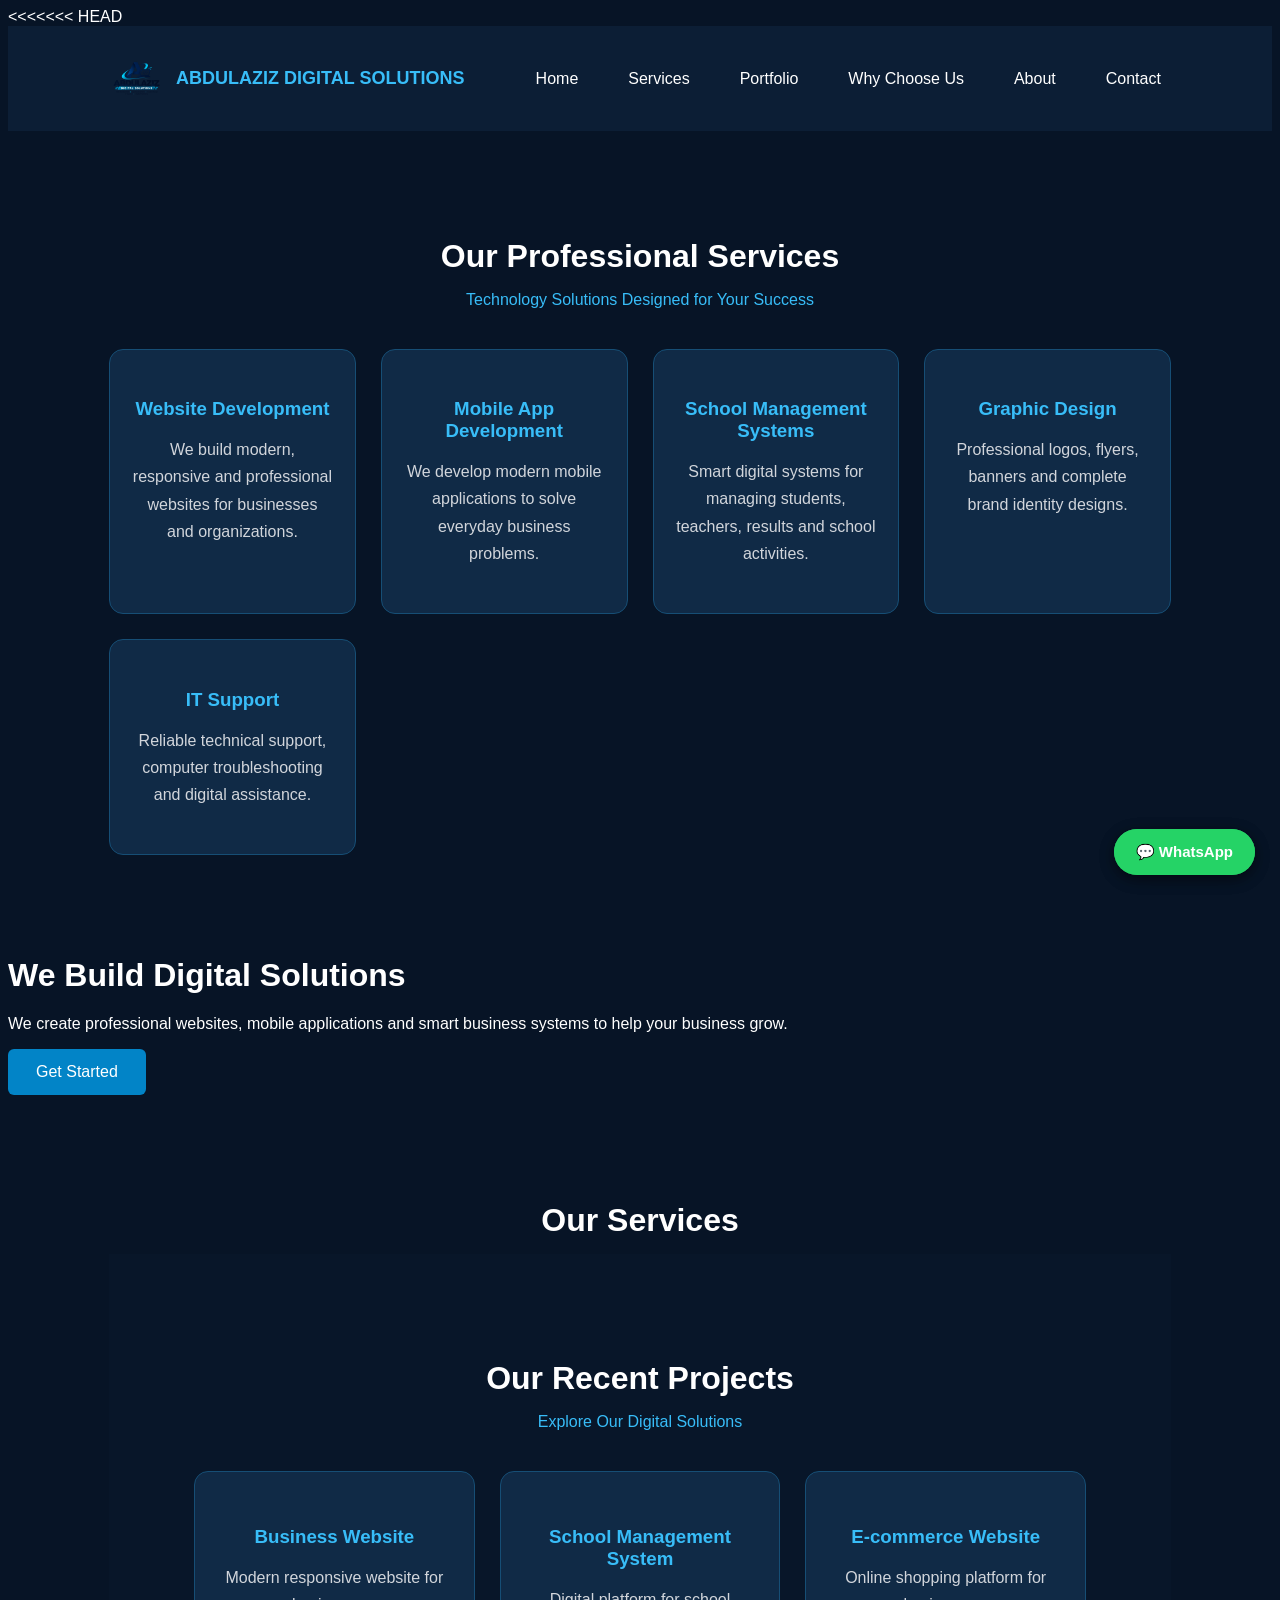
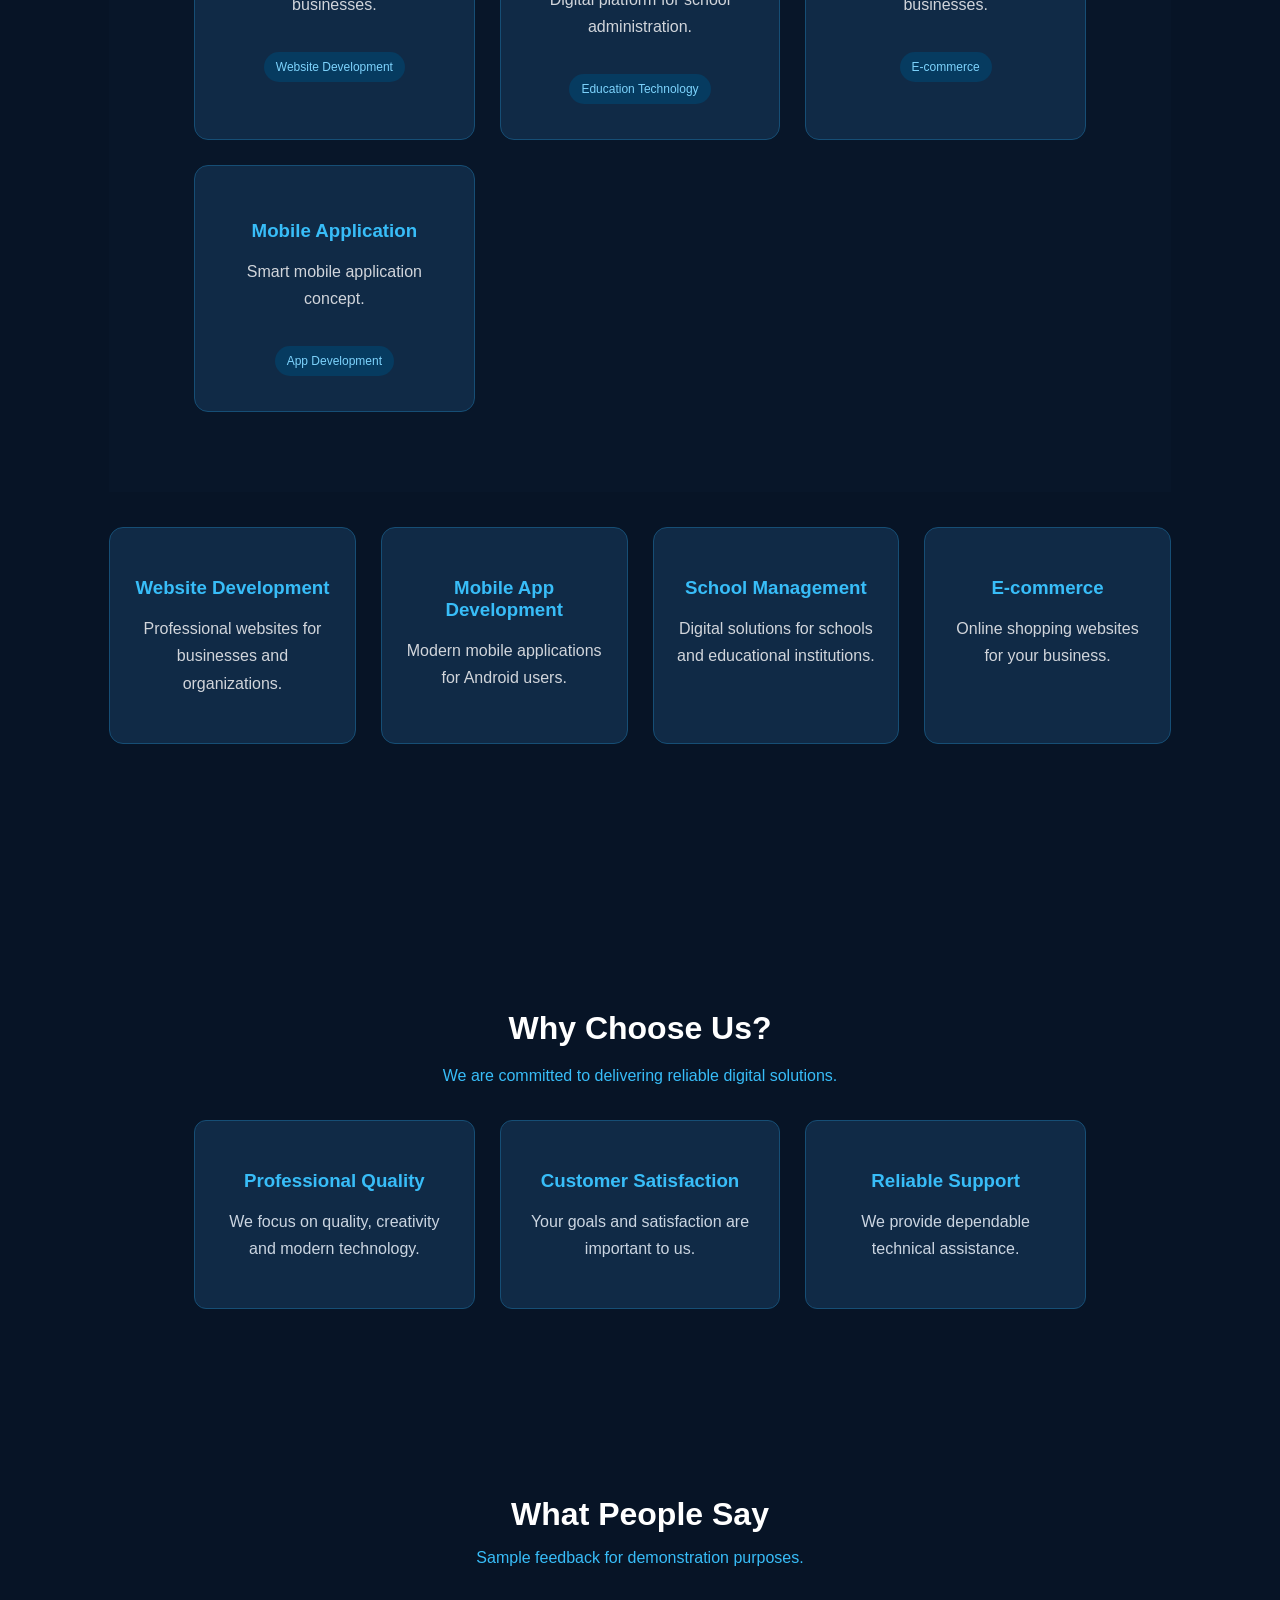
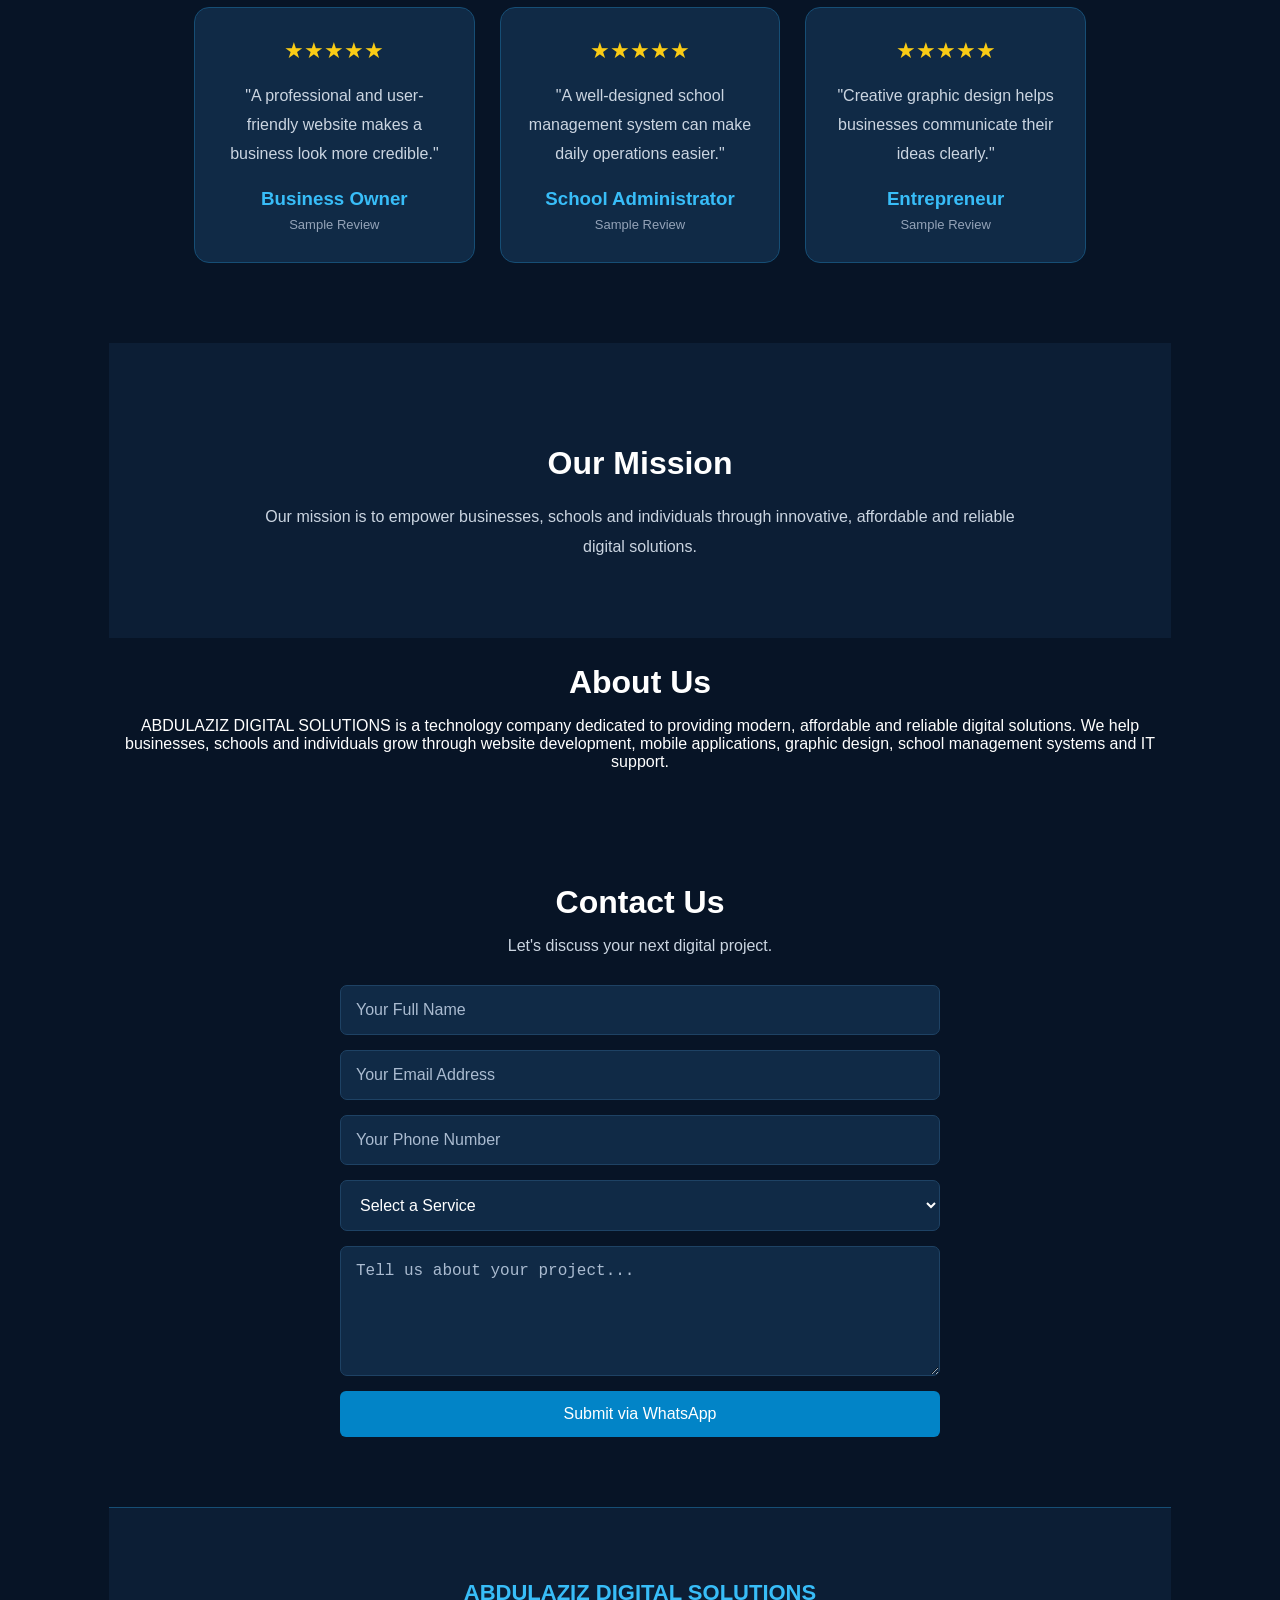
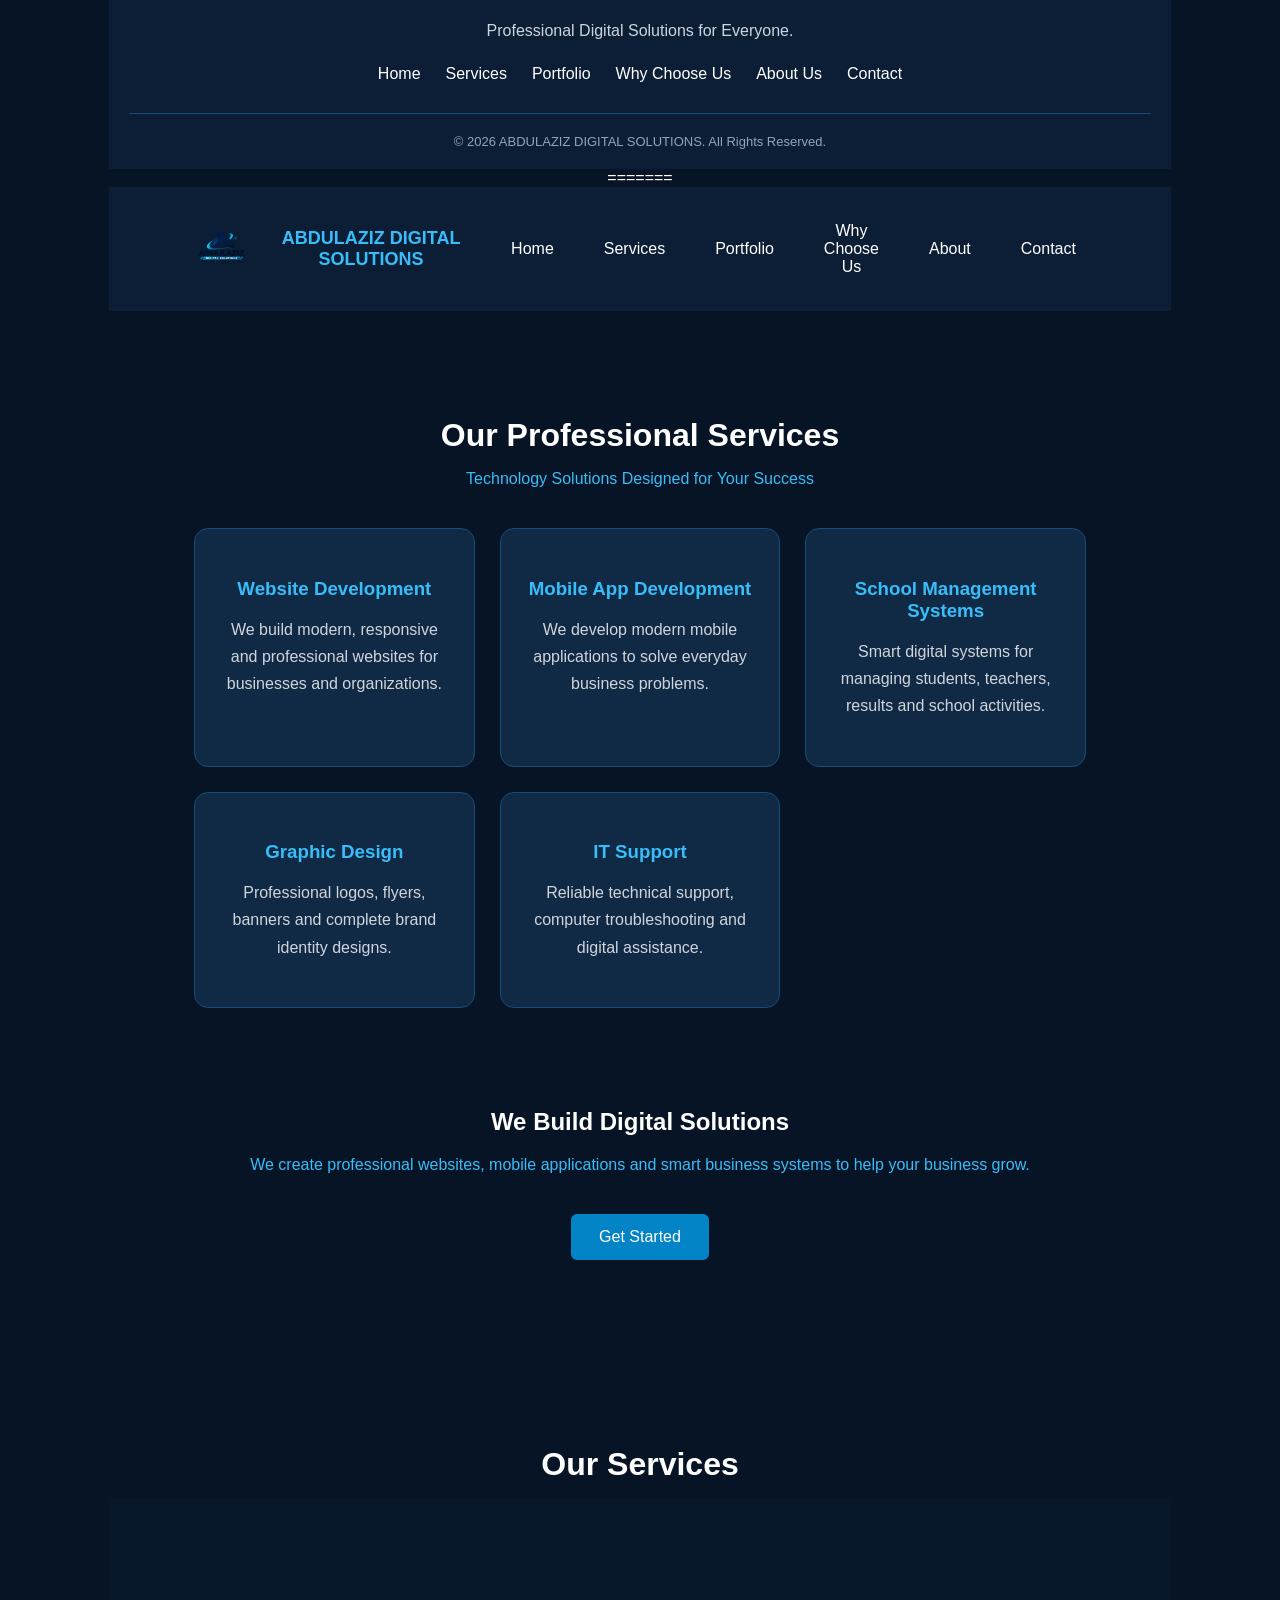
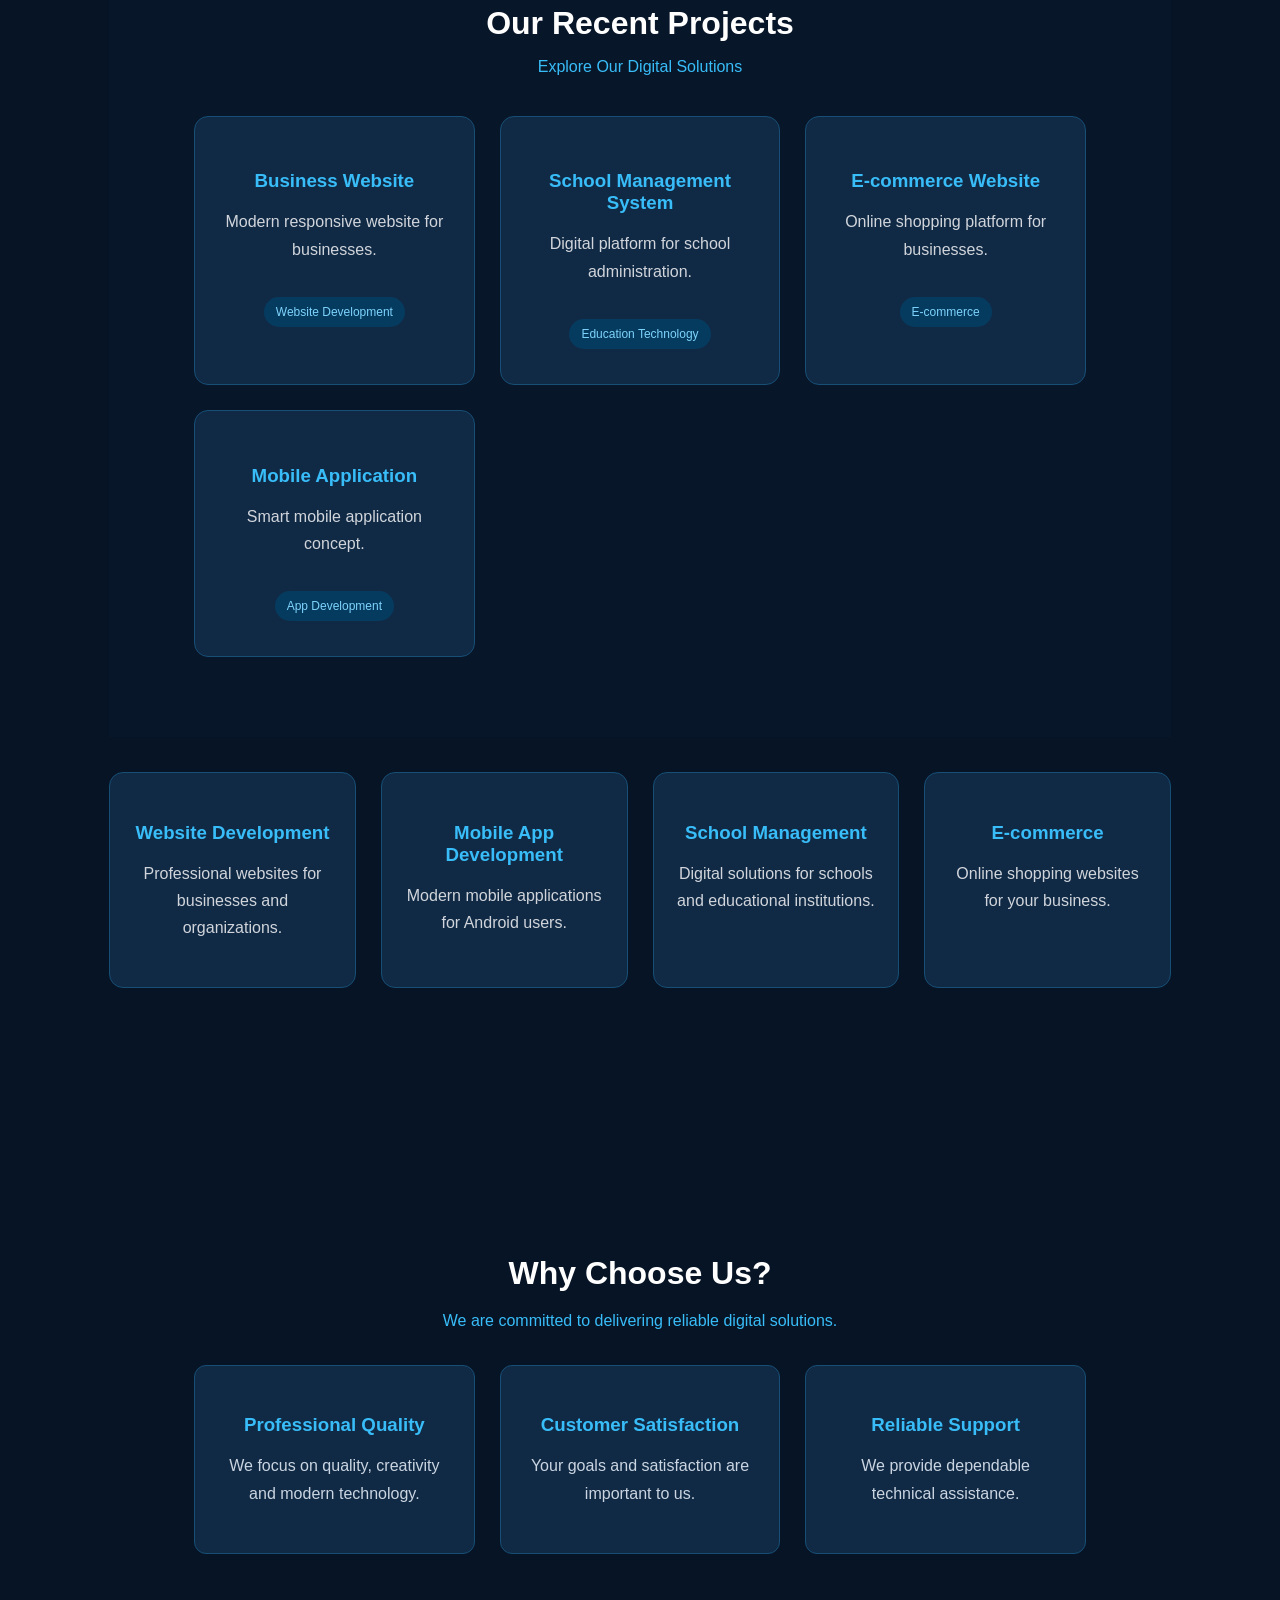
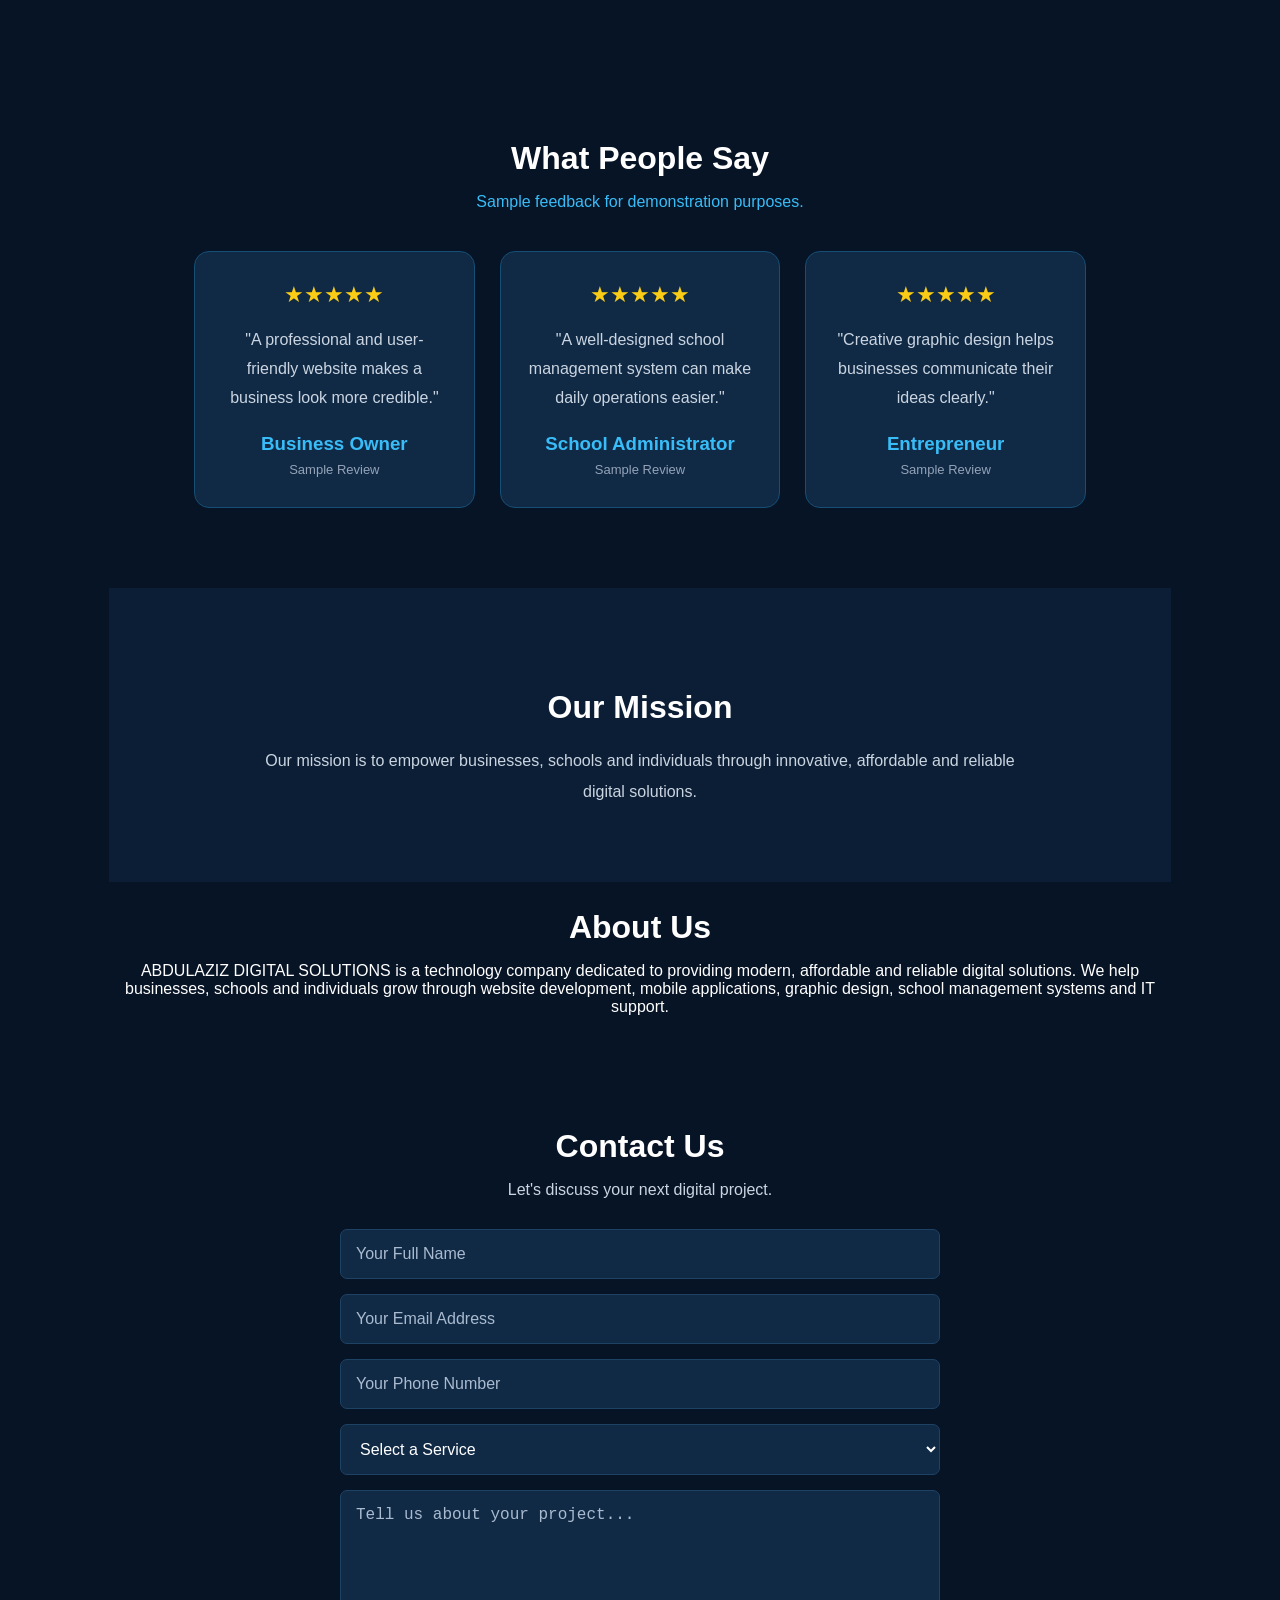
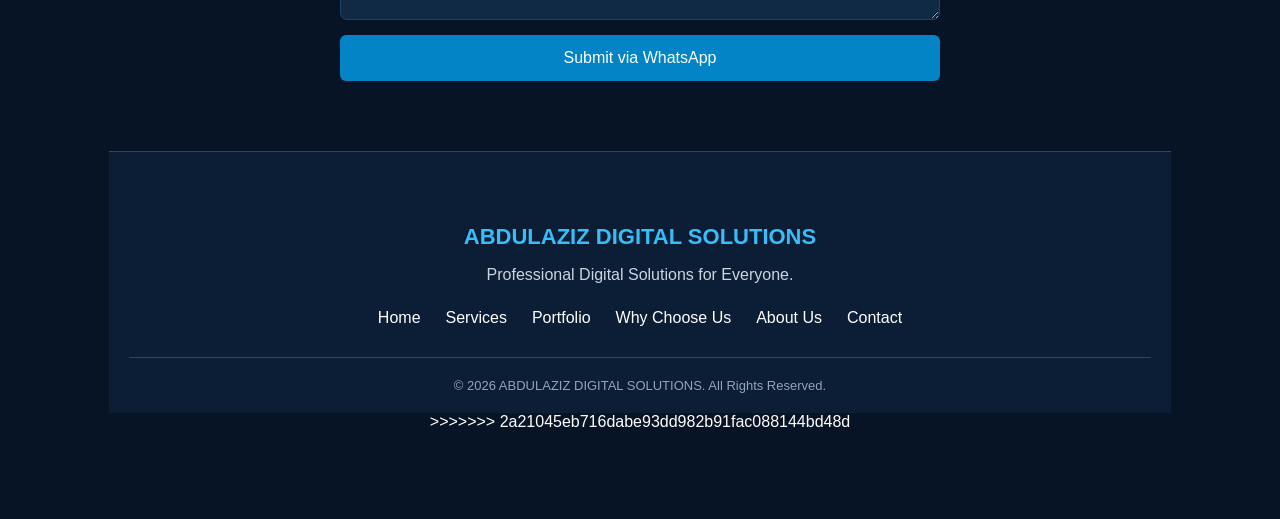
==== index.html @ 9c6b6c9c "Merge laptop website with GitHub" ====
<<<<<<< HEAD

<!DOCTYPE html>
<html lang="en">
<head>
    <meta charset="UTF-8">
    <meta name="viewport" content="width=device-width, initial-scale=1.0">

    <meta name="description" content="Abdulaziz Digital Solutions provides professional website development, mobile applications and digital business solutions.">

    <title>ABDULAZIZ DIGITAL SOLUTIONS</title>

    <link rel="stylesheet" href="style.css">
</head>

<body>

<header>
    <a href="#home" class="brand">
    <img src="logo.png" alt="Abdulaziz Digital Solutions Logo">
    <span>ABDULAZIZ DIGITAL SOLUTIONS</span>
</a>

    <button class="menu-toggle" id="menuToggle"
        aria-label="Open navigation menu"
        aria-expanded="false">
        ☰
    </button>

    <nav id="mainNav">
        <a href="#home">Home</a>
<a href="#services">Services</a>
<a href="#portfolio">Portfolio</a>
<a href="#why-us">Why Choose Us</a>
<a href="#about">About</a>
<a href="#contact">Contact</a>
    </nav>
</header>


<section class="services" id="services">

    <h2>Our Professional Services</h2>

    <p>Technology Solutions Designed for Your Success</p>

    <div class="cards">

        <div class="card">
            <h3>Website Development</h3>
            <p>We build modern, responsive and professional websites for businesses and organizations.</p>
        </div>

        <div class="card">
            <h3>Mobile App Development</h3>
            <p>We develop modern mobile applications to solve everyday business problems.</p>
        </div>

        <div class="card">
            <h3>School Management Systems</h3>
            <p>Smart digital systems for managing students, teachers, results and school activities.</p>
        </div>

        <div class="card">
            <h3>Graphic Design</h3>
            <p>Professional logos, flyers, banners and complete brand identity designs.</p>
        </div>

        <div class="card">
            <h3>IT Support</h3>
            <p>Reliable technical support, computer troubleshooting and digital assistance.</p>
        </div>

    </div>

</section>

    <h1>We Build <span>Digital Solutions</span></h1>

    <p>
        We create professional websites,
        mobile applications and smart business systems
        to help your business grow.
    </p>

    <a href="#contact" class="btn">Get Started</a>

</section>

<section class="services" id="services">

    <h2>Our Services</h2>

<!-- PORTFOLIO SECTION -->

<section class="portfolio" id="portfolio">

    <h2>Our Recent Projects</h2>

    <p>Explore Our Digital Solutions</p>

    <div class="portfolio-grid">

        <div class="project-card">
            <h3>Business Website</h3>
            <p>Modern responsive website for businesses.</p>
            <span>Website Development</span>
        </div>

        <div class="project-card">
            <h3>School Management System</h3>
            <p>Digital platform for school administration.</p>
            <span>Education Technology</span>
        </div>

        <div class="project-card">
            <h3>E-commerce Website</h3>
            <p>Online shopping platform for businesses.</p>
            <span>E-commerce</span>
        </div>

        <div class="project-card">
            <h3>Mobile Application</h3>
            <p>Smart mobile application concept.</p>
            <span>App Development</span>
        </div>

    </div>

</section>

    <div class="cards">

        <div class="card">
            <h3>Website Development</h3>
            <p>Professional websites for businesses and organizations.</p>
        </div>

        <div class="card">
            <h3>Mobile App Development</h3>
            <p>Modern mobile applications for Android users.</p>
        </div>

        <div class="card">
            <h3>School Management</h3>
            <p>Digital solutions for schools and educational institutions.</p>
        </div>

        <div class="card">
            <h3>E-commerce</h3>
            <p>Online shopping websites for your business.</p>
        </div>

    </div>

</section>

<section class="services" id="about">

<!-- WHY CHOOSE US -->

<section class="why-us" id="why-us">

    <h2>Why Choose Us?</h2>

    <p>We are committed to delivering reliable digital solutions.</p>

    <div class="why-grid">

        <div class="why-card">
            <h3>Professional Quality</h3>
            <p>We focus on quality, creativity and modern technology.</p>
        </div>

        <div class="why-card">
            <h3>Customer Satisfaction</h3>
            <p>Your goals and satisfaction are important to us.</p>
        </div>

        <div class="why-card">
            <h3>Reliable Support</h3>
            <p>We provide dependable technical assistance.</p>
        </div>

    </div>

</section>
<!-- CUSTOMER TESTIMONIALS -->
<section class="testimonials" id="testimonials">
    <h2>What People Say</h2>
    <p class="testimonial-intro">
        Sample feedback for demonstration purposes.
    </p>

    <div class="testimonial-grid">

        <div class="testimonial-card">
            <div class="stars">★★★★★</div>
            <p>
                "A professional and user-friendly website
                makes a business look more credible."
            </p>
            <h3>Business Owner</h3>
            <span>Sample Review</span>
        </div>

        <div class="testimonial-card">
            <div class="stars">★★★★★</div>
            <p>
                "A well-designed school management system
                can make daily operations easier."
            </p>
            <h3>School Administrator</h3>
            <span>Sample Review</span>
        </div>

        <div class="testimonial-card">
            <div class="stars">★★★★★</div>
            <p>
                "Creative graphic design helps businesses
                communicate their ideas clearly."
            </p>
            <h3>Entrepreneur</h3>
            <span>Sample Review</span>
        </div>

    </div>
</section>
<!-- OUR MISSION -->

<section class="mission">

    <h2>Our Mission</h2>

    <p>
        Our mission is to empower businesses,
        schools and individuals through innovative,
        affordable and reliable digital solutions.
    </p>

</section>

    <!-- ABOUT US -->
<section class="about" id="about">
    <h2>About Us</h2>

    <p>
        ABDULAZIZ DIGITAL SOLUTIONS is a technology
        company dedicated to providing modern,
        affordable and reliable digital solutions.
        We help businesses, schools and individuals
        grow through website development, mobile
        applications, graphic design, school
        management systems and IT support.
    </p>
</section>

<section class="contact" id="contact">

    <h2>Contact Us</h2>

    <p>Let's discuss your next digital project.</p>

    <form id="contactForm">

        <input type="text" id="name"
            placeholder="Your Full Name" required>

        <input type="email" id="email"
            placeholder="Your Email Address" required>

        <input type="tel" id="phone"
            placeholder="Your Phone Number" required>

        <select id="service" required>
            <option value="">Select a Service</option>
            <option>Website Development</option>
            <option>Mobile App Development</option>
            <option>School Management System</option>
            <option>E-commerce Website</option>
            <option>Other Services</option>
        </select>

        <textarea id="message"
            placeholder="Tell us about your project..."
            required></textarea>

        <button type="submit" class="btn">
            Submit via WhatsApp
        </button>

    </form>

</section>

<footer class="main-footer">
    <h3>ABDULAZIZ DIGITAL SOLUTIONS</h3>

    <p>Professional Digital Solutions for Everyone.</p>

    <div class="footer-links">
        <a href="#home">Home</a>
<a href="#services">Services</a>
<a href="#portfolio">Portfolio</a>
<a href="#why-us">Why Choose Us</a>
<a href="#about">About Us</a>
<a href="#contact">Contact</a>
    </div>

    <p class="copyright">
        © 2026 ABDULAZIZ DIGITAL SOLUTIONS. All Rights Reserved.
    </p>
</footer>
<!-- FLOATING WHATSAPP BUTTON -->
<a href="https://wa.me/2348162766467"
   class="whatsapp-float"
   target="_blank"
   rel="noopener"
   aria-label="Chat with us on WhatsApp">
    💬 WhatsApp
</a>
<script src="script.js"></script>

</body>
</html>
=======

<!DOCTYPE html>
<html lang="en">
<head>
    <meta charset="UTF-8">
    <meta name="viewport" content="width=device-width, initial-scale=1.0">

    <meta name="description" content="Abdulaziz Digital Solutions provides professional website development, mobile applications and digital business solutions.">

    <title>ABDULAZIZ DIGITAL SOLUTIONS</title>

    <link rel="stylesheet" href="style.css">
</head>

<body>

<header>
    <a href="#home" class="brand">
    <img src="logo.png" alt="Abdulaziz Digital Solutions Logo">
    <span>ABDULAZIZ DIGITAL SOLUTIONS</span>
</a>

    <button class="menu-toggle" id="menuToggle"
        aria-label="Open navigation menu"
        aria-expanded="false">
        ☰
    </button>

    <nav id="mainNav">
        <a href="#home">Home</a>
<a href="#services">Services</a>
<a href="#portfolio">Portfolio</a>
<a href="#why-us">Why Choose Us</a>
<a href="#about">About</a>
<a href="#contact">Contact</a>
    </nav>
</header>


<section class="services" id="services">

    <h2>Our Professional Services</h2>

    <p>Technology Solutions Designed for Your Success</p>

    <div class="cards">

        <div class="card">
            <h3>Website Development</h3>
            <p>We build modern, responsive and professional websites for businesses and organizations.</p>
        </div>

        <div class="card">
            <h3>Mobile App Development</h3>
            <p>We develop modern mobile applications to solve everyday business problems.</p>
        </div>

        <div class="card">
            <h3>School Management Systems</h3>
            <p>Smart digital systems for managing students, teachers, results and school activities.</p>
        </div>

        <div class="card">
            <h3>Graphic Design</h3>
            <p>Professional logos, flyers, banners and complete brand identity designs.</p>
        </div>

        <div class="card">
            <h3>IT Support</h3>
            <p>Reliable technical support, computer troubleshooting and digital assistance.</p>
        </div>

    </div>

</section>

    <h1>We Build <span>Digital Solutions</span></h1>

    <p>
        We create professional websites,
        mobile applications and smart business systems
        to help your business grow.
    </p>

    <a href="#contact" class="btn">Get Started</a>

</section>

<section class="services" id="services">

    <h2>Our Services</h2>

<!-- PORTFOLIO SECTION -->

<section class="portfolio" id="portfolio">

    <h2>Our Recent Projects</h2>

    <p>Explore Our Digital Solutions</p>

    <div class="portfolio-grid">

        <div class="project-card">
            <h3>Business Website</h3>
            <p>Modern responsive website for businesses.</p>
            <span>Website Development</span>
        </div>

        <div class="project-card">
            <h3>School Management System</h3>
            <p>Digital platform for school administration.</p>
            <span>Education Technology</span>
        </div>

        <div class="project-card">
            <h3>E-commerce Website</h3>
            <p>Online shopping platform for businesses.</p>
            <span>E-commerce</span>
        </div>

        <div class="project-card">
            <h3>Mobile Application</h3>
            <p>Smart mobile application concept.</p>
            <span>App Development</span>
        </div>

    </div>

</section>

    <div class="cards">

        <div class="card">
            <h3>Website Development</h3>
            <p>Professional websites for businesses and organizations.</p>
        </div>

        <div class="card">
            <h3>Mobile App Development</h3>
            <p>Modern mobile applications for Android users.</p>
        </div>

        <div class="card">
            <h3>School Management</h3>
            <p>Digital solutions for schools and educational institutions.</p>
        </div>

        <div class="card">
            <h3>E-commerce</h3>
            <p>Online shopping websites for your business.</p>
        </div>

    </div>

</section>

<section class="services" id="about">

<!-- WHY CHOOSE US -->

<section class="why-us" id="why-us">

    <h2>Why Choose Us?</h2>

    <p>We are committed to delivering reliable digital solutions.</p>

    <div class="why-grid">

        <div class="why-card">
            <h3>Professional Quality</h3>
            <p>We focus on quality, creativity and modern technology.</p>
        </div>

        <div class="why-card">
            <h3>Customer Satisfaction</h3>
            <p>Your goals and satisfaction are important to us.</p>
        </div>

        <div class="why-card">
            <h3>Reliable Support</h3>
            <p>We provide dependable technical assistance.</p>
        </div>

    </div>

</section>
<!-- CUSTOMER TESTIMONIALS -->
<section class="testimonials" id="testimonials">
    <h2>What People Say</h2>
    <p class="testimonial-intro">
        Sample feedback for demonstration purposes.
    </p>

    <div class="testimonial-grid">

        <div class="testimonial-card">
            <div class="stars">★★★★★</div>
            <p>
                "A professional and user-friendly website
                makes a business look more credible."
            </p>
            <h3>Business Owner</h3>
            <span>Sample Review</span>
        </div>

        <div class="testimonial-card">
            <div class="stars">★★★★★</div>
            <p>
                "A well-designed school management system
                can make daily operations easier."
            </p>
            <h3>School Administrator</h3>
            <span>Sample Review</span>
        </div>

        <div class="testimonial-card">
            <div class="stars">★★★★★</div>
            <p>
                "Creative graphic design helps businesses
                communicate their ideas clearly."
            </p>
            <h3>Entrepreneur</h3>
            <span>Sample Review</span>
        </div>

    </div>
</section>
<!-- OUR MISSION -->

<section class="mission">

    <h2>Our Mission</h2>

    <p>
        Our mission is to empower businesses,
        schools and individuals through innovative,
        affordable and reliable digital solutions.
    </p>

</section>

    <!-- ABOUT US -->
<section class="about" id="about">
    <h2>About Us</h2>

    <p>
        ABDULAZIZ DIGITAL SOLUTIONS is a technology
        company dedicated to providing modern,
        affordable and reliable digital solutions.
        We help businesses, schools and individuals
        grow through website development, mobile
        applications, graphic design, school
        management systems and IT support.
    </p>
</section>

<section class="contact" id="contact">

    <h2>Contact Us</h2>

    <p>Let's discuss your next digital project.</p>

    <form id="contactForm">

        <input type="text" id="name"
            placeholder="Your Full Name" required>

        <input type="email" id="email"
            placeholder="Your Email Address" required>

        <input type="tel" id="phone"
            placeholder="Your Phone Number" required>

        <select id="service" required>
            <option value="">Select a Service</option>
            <option>Website Development</option>
            <option>Mobile App Development</option>
            <option>School Management System</option>
            <option>E-commerce Website</option>
            <option>Other Services</option>
        </select>

        <textarea id="message"
            placeholder="Tell us about your project..."
            required></textarea>

        <button type="submit" class="btn">
            Submit via WhatsApp
        </button>

    </form>

</section>

<footer class="main-footer">
    <h3>ABDULAZIZ DIGITAL SOLUTIONS</h3>

    <p>Professional Digital Solutions for Everyone.</p>

    <div class="footer-links">
        <a href="#home">Home</a>
<a href="#services">Services</a>
<a href="#portfolio">Portfolio</a>
<a href="#why-us">Why Choose Us</a>
<a href="#about">About Us</a>
<a href="#contact">Contact</a>
    </div>

    <p class="copyright">
        © 2026 ABDULAZIZ DIGITAL SOLUTIONS. All Rights Reserved.
    </p>
</footer>
<!-- FLOATING WHATSAPP BUTTON -->
<a href="https://wa.me/2348162766467"
   class="whatsapp-float"
   target="_blank"
   rel="noopener"
   aria-label="Chat with us on WhatsApp">
    💬 WhatsApp
</a>
<script src="script.js"></script>

</body>
</html>
>>>>>>> 2a21045eb716dabe93dd982b91fac088144bd48d
---- style.css ----
<<<<<<< HEAD

* {
    margin: 0;
    padding: 0;
    box-sizing: border-box;
}

body {
    font-family: Arial, sans-serif;
    background: #071426;
    color: white;
}

header {
    background: #0c1e35;
    padding: 25px 8%;
    display: flex;
    justify-content: space-between;
    align-items: center;
}

header h2 {
    color: #38bdf8;
}

nav a {
    color: white;
    text-decoration: none;
    margin-left: 20px;
}

.hero {
    min-height: 450px;
    padding: 100px 8%;
    text-align: center;
}

.hero h1 {
    font-size: 42px;
    margin-bottom: 20px;
}

.hero span {
    color: #38bdf8;
}

.hero p {
    color: #cbd5e1;
    font-size: 18px;
    margin-bottom: 30px;
}

.btn {
    background: #0284c7;
    color: white;
    padding: 14px 28px;
    text-decoration: none;
    border-radius: 6px;
}

.services {
    padding: 60px 8%;
    text-align: center;
}

.services h2 {
    margin-bottom: 30px;
}

.cards {
    display: grid;
    grid-template-columns: repeat(2, 1fr);
    gap: 20px;
}

.card {
    background: #102a46;
    padding: 30px;
    border-radius: 10px;
}

.card h3 {
    color: #38bdf8;
    margin-bottom: 15px;
}

.card p {
    color: #cbd5e1;
}

@media (max-width: 600px) {
    .cards {
        grid-template-columns: 1fr;
    }

    header {
        flex-direction: column;
        gap: 15px;
    }

    .hero h1 {
        font-size: 30px;
    }
}

header span {
    color: white;
}

nav a:hover {
    color: #38bdf8;
}

.hero {
    display: flex;
    flex-direction: column;
    justify-content: center;
    align-items: center;
}

.hero p {
    max-width: 650px;
    line-height: 1.7;
}

.card {
    transition: 0.3s;
    border: 1px solid #1e4264;
}

.card:hover {
    transform: translateY(-8px);
    border-color: #38bdf8;
}

.btn {
    display: inline-block;
    transition: 0.3s;
}

.btn:hover {
    background: #38bdf8;
    color: #071426;
}

footer {
    background: #0c1e35;
    padding: 25px;
    text-align: center;
    color: #cbd5e1;
}

.contact {
    padding: 70px 8%;
    text-align: center;
}

.contact h2 {
    font-size: 32px;
    margin-bottom: 15px;
}

.contact p {
    color: #cbd5e1;
    margin-bottom: 30px;
}

#contactForm {
    max-width: 600px;
    margin: auto;
    display: flex;
    flex-direction: column;
    gap: 15px;
}

#contactForm input,
#contactForm select,
#contactForm textarea {
    width: 100%;
    padding: 15px;
    border: 1px solid #1e4264;
    border-radius: 7px;
    background: #102a46;
    color: white;
    font-size: 16px;
}

#contactForm textarea {
    min-height: 130px;
    resize: vertical;
}

#contactForm input:focus,
#contactForm textarea:focus,
#contactForm select:focus {
    outline: 2px solid #38bdf8;
}

#contactForm .btn {
    border: none;
    cursor: pointer;
    font-size: 16px;
}

#contactForm input::placeholder,
#contactForm textarea::placeholder {
    color: #aabbd0;
}

/* PROFESSIONAL NAVIGATION */

header {
    position: relative;
}

.menu-toggle {
    display: none;
    background: #0284c7;
    color: white;
    border: none;
    padding: 10px 15px;
    border-radius: 5px;
    font-size: 22px;
    cursor: pointer;
}

#mainNav {
    display: flex;
    align-items: center;
    gap: 10px;
}

#mainNav a {
    padding: 10px;
    transition: 0.3s;
}

#mainNav a:hover {
    color: #38bdf8;
}

/* MOBILE NAVIGATION */

@media (max-width: 600px) {

    header {
        flex-direction: row;
        justify-content: space-between;
        align-items: center;
    }

    .menu-toggle {
        display: block;
    }

    #mainNav {
        display: none;
        position: absolute;
        top: 100%;
        left: 0;
        width: 100%;
        background: #0c1e35;
        padding: 20px;
        flex-direction: column;
        align-items: stretch;
        z-index: 100;
    }

    #mainNav.open {
        display: flex;
    }

    #mainNav a {
        padding: 12px;
        text-align: center;
    }
}

.brand {
    display: flex;
    align-items: center;
    gap: 12px;
    text-decoration: none;
    color: white;
    font-size: 18px;
    font-weight: bold;
}

.brand img {
    width: 55px;
    height: 55px;
    object-fit: contain;
}

.brand span {
    color: #38bdf8;
}

@media (max-width: 600px) {
    .brand {
        font-size: 13px;
    }

    .brand img {
        width: 42px;
        height: 42px;
    }
}

/* PROFESSIONAL SERVICES DESIGN */

.services {
    padding: 80px 8%;
    text-align: center;
}

.services h2 {
    font-size: 32px;
    color: #ffffff;
    margin-bottom: 15px;
}

.services > p {
    color: #38bdf8;
    margin-bottom: 40px;
}

.cards {
    display: grid;
    grid-template-columns: repeat(auto-fit, minmax(230px, 1fr));
    gap: 25px;
    margin-top: 35px;
}

.card {
    background: #102a46;
    border: 1px solid #164e75;
    padding: 30px 22px;
    border-radius: 14px;
    transition: 0.3s ease;
}

.card:hover {
    transform: translateY(-8px);
    border-color: #38bdf8;
    box-shadow: 0 10px 30px rgba(0, 180, 255, 0.15);
}

.card h3 {
    color: #38bdf8;
    margin-bottom: 15px;
}

.card p {
    color: #d1d5db;
    line-height: 1.7;
}

/* PORTFOLIO SECTION */

.portfolio {
    padding: 80px 8%;
    text-align: center;
    background: #081629;
}

.portfolio h2 {
    font-size: 32px;
    color: #ffffff;
    margin-bottom: 15px;
}

.portfolio > p {
    color: #38bdf8;
    margin-bottom: 40px;
}

.portfolio-grid {
    display: grid;
    grid-template-columns: repeat(auto-fit, minmax(230px, 1fr));
    gap: 25px;
}

.project-card {
    background: #102a46;
    border: 1px solid #164e75;
    border-radius: 14px;
    padding: 35px 22px;
    transition: 0.3s ease;
}

.project-card:hover {
    transform: translateY(-8px);
    border-color: #38bdf8;
    box-shadow: 0 10px 30px rgba(0, 180, 255, 0.15);
}

.project-card h3 {
    color: #38bdf8;
    margin-bottom: 15px;
}

.project-card p {
    color: #d1d5db;
    line-height: 1.7;
}

.project-card span {
    display: inline-block;
    margin-top: 18px;
    padding: 8px 12px;
    background: #063b60;
    color: #7dd3fc;
    border-radius: 20px;
    font-size: 12px;
}

/* WHY CHOOSE US */

.why-us {
    padding: 80px 8%;
    text-align: center;
}

.why-us h2,
.mission h2 {
    font-size: 32px;
    margin-bottom: 20px;
}

.why-us > p {
    color: #38bdf8;
    margin-bottom: 35px;
}

.why-grid {
    display: grid;
    grid-template-columns: repeat(auto-fit, minmax(220px, 1fr));
    gap: 25px;
}

.why-card {
    background: #102a46;
    padding: 30px;
    border-radius: 12px;
    border: 1px solid #164e75;
}

.why-card h3 {
    color: #38bdf8;
    margin-bottom: 15px;
}

.why-card p {
    color: #cbd5e1;
    line-height: 1.7;
}

/* OUR MISSION */

.mission {
    padding: 75px 10%;
    text-align: center;
    background: #0c1e35;
}

.mission p {
    color: #cbd5e1;
    line-height: 1.9;
    max-width: 750px;
    margin: auto;
}
/* MAIN FOOTER */
.main-footer {
    background: #0c1e35;
    padding: 50px 20px 20px;
    text-align: center;
    border-top: 1px solid #164e75;
}

.main-footer h3 {
    color: #38bdf8;
    margin-bottom: 12px;
    font-size: 22px;
}

.main-footer > p {
    color: #cbd5e1;
    margin-bottom: 25px;
}

.footer-links {
    display: flex;
    justify-content: center;
    flex-wrap: wrap;
    gap: 25px;
    margin-bottom: 30px;
}

.footer-links a {
    color: #ffffff;
    text-decoration: none;
    transition: 0.3s;
}

.footer-links a:hover {
    color: #38bdf8;
}

.main-footer .copyright {
    border-top: 1px solid #164e75;
    padding-top: 20px;
    margin-bottom: 0;
    font-size: 13px;
    color: #94a3b8;
}/* FLOATING WHATSAPP BUTTON */
.whatsapp-float {
    position: fixed;
    bottom: 25px;
    right: 25px;
    background: #25D366;
    color: #ffffff;
    padding: 14px 22px;
    border-radius: 50px;
    text-decoration: none;
    font-size: 15px;
    font-weight: bold;
    box-shadow: 0 4px 15px rgba(0, 0, 0, 0.3);
    z-index: 9999;
    transition: 0.3s ease;
}

.whatsapp-float:hover {
    background: #128C7E;
    transform: translateY(-4px);
}

@media (max-width: 600px) {
    .whatsapp-float {
        bottom: 18px;
        right: 15px;
        padding: 12px 17px;
        font-size: 14px;
    }
}/* CUSTOMER TESTIMONIALS */
.testimonials {
    padding: 80px 8%;
    text-align: center;
    background: #071426;
}

.testimonials h2 {
    font-size: 32px;
    margin-bottom: 15px;
    color: #ffffff;
}

.testimonial-intro {
    color: #38bdf8;
    margin-bottom: 40px;
}

.testimonial-grid {
    display: grid;
    grid-template-columns: repeat(auto-fit, minmax(230px, 1fr));
    gap: 25px;
}

.testimonial-card {
    background: #102a46;
    padding: 30px 25px;
    border: 1px solid #164e75;
    border-radius: 15px;
    transition: 0.3s ease;
}

.testimonial-card:hover {
    transform: translateY(-6px);
    border-color: #38bdf8;
}

.testimonial-card .stars {
    color: #facc15;
    font-size: 22px;
    margin-bottom: 18px;
}

.testimonial-card p {
    color: #cbd5e1;
    line-height: 1.8;
    margin-bottom: 20px;
}

.testimonial-card h3 {
    color: #38bdf8;
    margin-bottom: 7px;
}

.testimonial-card span {
    color: #94a3b8;
    font-size: 13px;
=======

* {
    margin: 0;
    padding: 0;
    box-sizing: border-box;
}

body {
    font-family: Arial, sans-serif;
    background: #071426;
    color: white;
}

header {
    background: #0c1e35;
    padding: 25px 8%;
    display: flex;
    justify-content: space-between;
    align-items: center;
}

header h2 {
    color: #38bdf8;
}

nav a {
    color: white;
    text-decoration: none;
    margin-left: 20px;
}

.hero {
    min-height: 450px;
    padding: 100px 8%;
    text-align: center;
}

.hero h1 {
    font-size: 42px;
    margin-bottom: 20px;
}

.hero span {
    color: #38bdf8;
}

.hero p {
    color: #cbd5e1;
    font-size: 18px;
    margin-bottom: 30px;
}

.btn {
    background: #0284c7;
    color: white;
    padding: 14px 28px;
    text-decoration: none;
    border-radius: 6px;
}

.services {
    padding: 60px 8%;
    text-align: center;
}

.services h2 {
    margin-bottom: 30px;
}

.cards {
    display: grid;
    grid-template-columns: repeat(2, 1fr);
    gap: 20px;
}

.card {
    background: #102a46;
    padding: 30px;
    border-radius: 10px;
}

.card h3 {
    color: #38bdf8;
    margin-bottom: 15px;
}

.card p {
    color: #cbd5e1;
}

@media (max-width: 600px) {
    .cards {
        grid-template-columns: 1fr;
    }

    header {
        flex-direction: column;
        gap: 15px;
    }

    .hero h1 {
        font-size: 30px;
    }
}

header span {
    color: white;
}

nav a:hover {
    color: #38bdf8;
}

.hero {
    display: flex;
    flex-direction: column;
    justify-content: center;
    align-items: center;
}

.hero p {
    max-width: 650px;
    line-height: 1.7;
}

.card {
    transition: 0.3s;
    border: 1px solid #1e4264;
}

.card:hover {
    transform: translateY(-8px);
    border-color: #38bdf8;
}

.btn {
    display: inline-block;
    transition: 0.3s;
}

.btn:hover {
    background: #38bdf8;
    color: #071426;
}

footer {
    background: #0c1e35;
    padding: 25px;
    text-align: center;
    color: #cbd5e1;
}

.contact {
    padding: 70px 8%;
    text-align: center;
}

.contact h2 {
    font-size: 32px;
    margin-bottom: 15px;
}

.contact p {
    color: #cbd5e1;
    margin-bottom: 30px;
}

#contactForm {
    max-width: 600px;
    margin: auto;
    display: flex;
    flex-direction: column;
    gap: 15px;
}

#contactForm input,
#contactForm select,
#contactForm textarea {
    width: 100%;
    padding: 15px;
    border: 1px solid #1e4264;
    border-radius: 7px;
    background: #102a46;
    color: white;
    font-size: 16px;
}

#contactForm textarea {
    min-height: 130px;
    resize: vertical;
}

#contactForm input:focus,
#contactForm textarea:focus,
#contactForm select:focus {
    outline: 2px solid #38bdf8;
}

#contactForm .btn {
    border: none;
    cursor: pointer;
    font-size: 16px;
}

#contactForm input::placeholder,
#contactForm textarea::placeholder {
    color: #aabbd0;
}

/* PROFESSIONAL NAVIGATION */

header {
    position: relative;
}

.menu-toggle {
    display: none;
    background: #0284c7;
    color: white;
    border: none;
    padding: 10px 15px;
    border-radius: 5px;
    font-size: 22px;
    cursor: pointer;
}

#mainNav {
    display: flex;
    align-items: center;
    gap: 10px;
}

#mainNav a {
    padding: 10px;
    transition: 0.3s;
}

#mainNav a:hover {
    color: #38bdf8;
}

/* MOBILE NAVIGATION */

@media (max-width: 600px) {

    header {
        flex-direction: row;
        justify-content: space-between;
        align-items: center;
    }

    .menu-toggle {
        display: block;
    }

    #mainNav {
        display: none;
        position: absolute;
        top: 100%;
        left: 0;
        width: 100%;
        background: #0c1e35;
        padding: 20px;
        flex-direction: column;
        align-items: stretch;
        z-index: 100;
    }

    #mainNav.open {
        display: flex;
    }

    #mainNav a {
        padding: 12px;
        text-align: center;
    }
}

.brand {
    display: flex;
    align-items: center;
    gap: 12px;
    text-decoration: none;
    color: white;
    font-size: 18px;
    font-weight: bold;
}

.brand img {
    width: 55px;
    height: 55px;
    object-fit: contain;
}

.brand span {
    color: #38bdf8;
}

@media (max-width: 600px) {
    .brand {
        font-size: 13px;
    }

    .brand img {
        width: 42px;
        height: 42px;
    }
}

/* PROFESSIONAL SERVICES DESIGN */

.services {
    padding: 80px 8%;
    text-align: center;
}

.services h2 {
    font-size: 32px;
    color: #ffffff;
    margin-bottom: 15px;
}

.services > p {
    color: #38bdf8;
    margin-bottom: 40px;
}

.cards {
    display: grid;
    grid-template-columns: repeat(auto-fit, minmax(230px, 1fr));
    gap: 25px;
    margin-top: 35px;
}

.card {
    background: #102a46;
    border: 1px solid #164e75;
    padding: 30px 22px;
    border-radius: 14px;
    transition: 0.3s ease;
}

.card:hover {
    transform: translateY(-8px);
    border-color: #38bdf8;
    box-shadow: 0 10px 30px rgba(0, 180, 255, 0.15);
}

.card h3 {
    color: #38bdf8;
    margin-bottom: 15px;
}

.card p {
    color: #d1d5db;
    line-height: 1.7;
}

/* PORTFOLIO SECTION */

.portfolio {
    padding: 80px 8%;
    text-align: center;
    background: #081629;
}

.portfolio h2 {
    font-size: 32px;
    color: #ffffff;
    margin-bottom: 15px;
}

.portfolio > p {
    color: #38bdf8;
    margin-bottom: 40px;
}

.portfolio-grid {
    display: grid;
    grid-template-columns: repeat(auto-fit, minmax(230px, 1fr));
    gap: 25px;
}

.project-card {
    background: #102a46;
    border: 1px solid #164e75;
    border-radius: 14px;
    padding: 35px 22px;
    transition: 0.3s ease;
}

.project-card:hover {
    transform: translateY(-8px);
    border-color: #38bdf8;
    box-shadow: 0 10px 30px rgba(0, 180, 255, 0.15);
}

.project-card h3 {
    color: #38bdf8;
    margin-bottom: 15px;
}

.project-card p {
    color: #d1d5db;
    line-height: 1.7;
}

.project-card span {
    display: inline-block;
    margin-top: 18px;
    padding: 8px 12px;
    background: #063b60;
    color: #7dd3fc;
    border-radius: 20px;
    font-size: 12px;
}

/* WHY CHOOSE US */

.why-us {
    padding: 80px 8%;
    text-align: center;
}

.why-us h2,
.mission h2 {
    font-size: 32px;
    margin-bottom: 20px;
}

.why-us > p {
    color: #38bdf8;
    margin-bottom: 35px;
}

.why-grid {
    display: grid;
    grid-template-columns: repeat(auto-fit, minmax(220px, 1fr));
    gap: 25px;
}

.why-card {
    background: #102a46;
    padding: 30px;
    border-radius: 12px;
    border: 1px solid #164e75;
}

.why-card h3 {
    color: #38bdf8;
    margin-bottom: 15px;
}

.why-card p {
    color: #cbd5e1;
    line-height: 1.7;
}

/* OUR MISSION */

.mission {
    padding: 75px 10%;
    text-align: center;
    background: #0c1e35;
}

.mission p {
    color: #cbd5e1;
    line-height: 1.9;
    max-width: 750px;
    margin: auto;
}
/* MAIN FOOTER */
.main-footer {
    background: #0c1e35;
    padding: 50px 20px 20px;
    text-align: center;
    border-top: 1px solid #164e75;
}

.main-footer h3 {
    color: #38bdf8;
    margin-bottom: 12px;
    font-size: 22px;
}

.main-footer > p {
    color: #cbd5e1;
    margin-bottom: 25px;
}

.footer-links {
    display: flex;
    justify-content: center;
    flex-wrap: wrap;
    gap: 25px;
    margin-bottom: 30px;
}

.footer-links a {
    color: #ffffff;
    text-decoration: none;
    transition: 0.3s;
}

.footer-links a:hover {
    color: #38bdf8;
}

.main-footer .copyright {
    border-top: 1px solid #164e75;
    padding-top: 20px;
    margin-bottom: 0;
    font-size: 13px;
    color: #94a3b8;
}/* FLOATING WHATSAPP BUTTON */
.whatsapp-float {
    position: fixed;
    bottom: 25px;
    right: 25px;
    background: #25D366;
    color: #ffffff;
    padding: 14px 22px;
    border-radius: 50px;
    text-decoration: none;
    font-size: 15px;
    font-weight: bold;
    box-shadow: 0 4px 15px rgba(0, 0, 0, 0.3);
    z-index: 9999;
    transition: 0.3s ease;
}

.whatsapp-float:hover {
    background: #128C7E;
    transform: translateY(-4px);
}

@media (max-width: 600px) {
    .whatsapp-float {
        bottom: 18px;
        right: 15px;
        padding: 12px 17px;
        font-size: 14px;
    }
}/* CUSTOMER TESTIMONIALS */
.testimonials {
    padding: 80px 8%;
    text-align: center;
    background: #071426;
}

.testimonials h2 {
    font-size: 32px;
    margin-bottom: 15px;
    color: #ffffff;
}

.testimonial-intro {
    color: #38bdf8;
    margin-bottom: 40px;
}

.testimonial-grid {
    display: grid;
    grid-template-columns: repeat(auto-fit, minmax(230px, 1fr));
    gap: 25px;
}

.testimonial-card {
    background: #102a46;
    padding: 30px 25px;
    border: 1px solid #164e75;
    border-radius: 15px;
    transition: 0.3s ease;
}

.testimonial-card:hover {
    transform: translateY(-6px);
    border-color: #38bdf8;
}

.testimonial-card .stars {
    color: #facc15;
    font-size: 22px;
    margin-bottom: 18px;
}

.testimonial-card p {
    color: #cbd5e1;
    line-height: 1.8;
    margin-bottom: 20px;
}

.testimonial-card h3 {
    color: #38bdf8;
    margin-bottom: 7px;
}

.testimonial-card span {
    color: #94a3b8;
    font-size: 13px;
>>>>>>> 2a21045eb716dabe93dd982b91fac088144bd48d
}
---- style.css ----
<<<<<<< HEAD

* {
    margin: 0;
    padding: 0;
    box-sizing: border-box;
}

body {
    font-family: Arial, sans-serif;
    background: #071426;
    color: white;
}

header {
    background: #0c1e35;
    padding: 25px 8%;
    display: flex;
    justify-content: space-between;
    align-items: center;
}

header h2 {
    color: #38bdf8;
}

nav a {
    color: white;
    text-decoration: none;
    margin-left: 20px;
}

.hero {
    min-height: 450px;
    padding: 100px 8%;
    text-align: center;
}

.hero h1 {
    font-size: 42px;
    margin-bottom: 20px;
}

.hero span {
    color: #38bdf8;
}

.hero p {
    color: #cbd5e1;
    font-size: 18px;
    margin-bottom: 30px;
}

.btn {
    background: #0284c7;
    color: white;
    padding: 14px 28px;
    text-decoration: none;
    border-radius: 6px;
}

.services {
    padding: 60px 8%;
    text-align: center;
}

.services h2 {
    margin-bottom: 30px;
}

.cards {
    display: grid;
    grid-template-columns: repeat(2, 1fr);
    gap: 20px;
}

.card {
    background: #102a46;
    padding: 30px;
    border-radius: 10px;
}

.card h3 {
    color: #38bdf8;
    margin-bottom: 15px;
}

.card p {
    color: #cbd5e1;
}

@media (max-width: 600px) {
    .cards {
        grid-template-columns: 1fr;
    }

    header {
        flex-direction: column;
        gap: 15px;
    }

    .hero h1 {
        font-size: 30px;
    }
}

header span {
    color: white;
}

nav a:hover {
    color: #38bdf8;
}

.hero {
    display: flex;
    flex-direction: column;
    justify-content: center;
    align-items: center;
}

.hero p {
    max-width: 650px;
    line-height: 1.7;
}

.card {
    transition: 0.3s;
    border: 1px solid #1e4264;
}

.card:hover {
    transform: translateY(-8px);
    border-color: #38bdf8;
}

.btn {
    display: inline-block;
    transition: 0.3s;
}

.btn:hover {
    background: #38bdf8;
    color: #071426;
}

footer {
    background: #0c1e35;
    padding: 25px;
    text-align: center;
    color: #cbd5e1;
}

.contact {
    padding: 70px 8%;
    text-align: center;
}

.contact h2 {
    font-size: 32px;
    margin-bottom: 15px;
}

.contact p {
    color: #cbd5e1;
    margin-bottom: 30px;
}

#contactForm {
    max-width: 600px;
    margin: auto;
    display: flex;
    flex-direction: column;
    gap: 15px;
}

#contactForm input,
#contactForm select,
#contactForm textarea {
    width: 100%;
    padding: 15px;
    border: 1px solid #1e4264;
    border-radius: 7px;
    background: #102a46;
    color: white;
    font-size: 16px;
}

#contactForm textarea {
    min-height: 130px;
    resize: vertical;
}

#contactForm input:focus,
#contactForm textarea:focus,
#contactForm select:focus {
    outline: 2px solid #38bdf8;
}

#contactForm .btn {
    border: none;
    cursor: pointer;
    font-size: 16px;
}

#contactForm input::placeholder,
#contactForm textarea::placeholder {
    color: #aabbd0;
}

/* PROFESSIONAL NAVIGATION */

header {
    position: relative;
}

.menu-toggle {
    display: none;
    background: #0284c7;
    color: white;
    border: none;
    padding: 10px 15px;
    border-radius: 5px;
    font-size: 22px;
    cursor: pointer;
}

#mainNav {
    display: flex;
    align-items: center;
    gap: 10px;
}

#mainNav a {
    padding: 10px;
    transition: 0.3s;
}

#mainNav a:hover {
    color: #38bdf8;
}

/* MOBILE NAVIGATION */

@media (max-width: 600px) {

    header {
        flex-direction: row;
        justify-content: space-between;
        align-items: center;
    }

    .menu-toggle {
        display: block;
    }

    #mainNav {
        display: none;
        position: absolute;
        top: 100%;
        left: 0;
        width: 100%;
        background: #0c1e35;
        padding: 20px;
        flex-direction: column;
        align-items: stretch;
        z-index: 100;
    }

    #mainNav.open {
        display: flex;
    }

    #mainNav a {
        padding: 12px;
        text-align: center;
    }
}

.brand {
    display: flex;
    align-items: center;
    gap: 12px;
    text-decoration: none;
    color: white;
    font-size: 18px;
    font-weight: bold;
}

.brand img {
    width: 55px;
    height: 55px;
    object-fit: contain;
}

.brand span {
    color: #38bdf8;
}

@media (max-width: 600px) {
    .brand {
        font-size: 13px;
    }

    .brand img {
        width: 42px;
        height: 42px;
    }
}

/* PROFESSIONAL SERVICES DESIGN */

.services {
    padding: 80px 8%;
    text-align: center;
}

.services h2 {
    font-size: 32px;
    color: #ffffff;
    margin-bottom: 15px;
}

.services > p {
    color: #38bdf8;
    margin-bottom: 40px;
}

.cards {
    display: grid;
    grid-template-columns: repeat(auto-fit, minmax(230px, 1fr));
    gap: 25px;
    margin-top: 35px;
}

.card {
    background: #102a46;
    border: 1px solid #164e75;
    padding: 30px 22px;
    border-radius: 14px;
    transition: 0.3s ease;
}

.card:hover {
    transform: translateY(-8px);
    border-color: #38bdf8;
    box-shadow: 0 10px 30px rgba(0, 180, 255, 0.15);
}

.card h3 {
    color: #38bdf8;
    margin-bottom: 15px;
}

.card p {
    color: #d1d5db;
    line-height: 1.7;
}

/* PORTFOLIO SECTION */

.portfolio {
    padding: 80px 8%;
    text-align: center;
    background: #081629;
}

.portfolio h2 {
    font-size: 32px;
    color: #ffffff;
    margin-bottom: 15px;
}

.portfolio > p {
    color: #38bdf8;
    margin-bottom: 40px;
}

.portfolio-grid {
    display: grid;
    grid-template-columns: repeat(auto-fit, minmax(230px, 1fr));
    gap: 25px;
}

.project-card {
    background: #102a46;
    border: 1px solid #164e75;
    border-radius: 14px;
    padding: 35px 22px;
    transition: 0.3s ease;
}

.project-card:hover {
    transform: translateY(-8px);
    border-color: #38bdf8;
    box-shadow: 0 10px 30px rgba(0, 180, 255, 0.15);
}

.project-card h3 {
    color: #38bdf8;
    margin-bottom: 15px;
}

.project-card p {
    color: #d1d5db;
    line-height: 1.7;
}

.project-card span {
    display: inline-block;
    margin-top: 18px;
    padding: 8px 12px;
    background: #063b60;
    color: #7dd3fc;
    border-radius: 20px;
    font-size: 12px;
}

/* WHY CHOOSE US */

.why-us {
    padding: 80px 8%;
    text-align: center;
}

.why-us h2,
.mission h2 {
    font-size: 32px;
    margin-bottom: 20px;
}

.why-us > p {
    color: #38bdf8;
    margin-bottom: 35px;
}

.why-grid {
    display: grid;
    grid-template-columns: repeat(auto-fit, minmax(220px, 1fr));
    gap: 25px;
}

.why-card {
    background: #102a46;
    padding: 30px;
    border-radius: 12px;
    border: 1px solid #164e75;
}

.why-card h3 {
    color: #38bdf8;
    margin-bottom: 15px;
}

.why-card p {
    color: #cbd5e1;
    line-height: 1.7;
}

/* OUR MISSION */

.mission {
    padding: 75px 10%;
    text-align: center;
    background: #0c1e35;
}

.mission p {
    color: #cbd5e1;
    line-height: 1.9;
    max-width: 750px;
    margin: auto;
}
/* MAIN FOOTER */
.main-footer {
    background: #0c1e35;
    padding: 50px 20px 20px;
    text-align: center;
    border-top: 1px solid #164e75;
}

.main-footer h3 {
    color: #38bdf8;
    margin-bottom: 12px;
    font-size: 22px;
}

.main-footer > p {
    color: #cbd5e1;
    margin-bottom: 25px;
}

.footer-links {
    display: flex;
    justify-content: center;
    flex-wrap: wrap;
    gap: 25px;
    margin-bottom: 30px;
}

.footer-links a {
    color: #ffffff;
    text-decoration: none;
    transition: 0.3s;
}

.footer-links a:hover {
    color: #38bdf8;
}

.main-footer .copyright {
    border-top: 1px solid #164e75;
    padding-top: 20px;
    margin-bottom: 0;
    font-size: 13px;
    color: #94a3b8;
}/* FLOATING WHATSAPP BUTTON */
.whatsapp-float {
    position: fixed;
    bottom: 25px;
    right: 25px;
    background: #25D366;
    color: #ffffff;
    padding: 14px 22px;
    border-radius: 50px;
    text-decoration: none;
    font-size: 15px;
    font-weight: bold;
    box-shadow: 0 4px 15px rgba(0, 0, 0, 0.3);
    z-index: 9999;
    transition: 0.3s ease;
}

.whatsapp-float:hover {
    background: #128C7E;
    transform: translateY(-4px);
}

@media (max-width: 600px) {
    .whatsapp-float {
        bottom: 18px;
        right: 15px;
        padding: 12px 17px;
        font-size: 14px;
    }
}/* CUSTOMER TESTIMONIALS */
.testimonials {
    padding: 80px 8%;
    text-align: center;
    background: #071426;
}

.testimonials h2 {
    font-size: 32px;
    margin-bottom: 15px;
    color: #ffffff;
}

.testimonial-intro {
    color: #38bdf8;
    margin-bottom: 40px;
}

.testimonial-grid {
    display: grid;
    grid-template-columns: repeat(auto-fit, minmax(230px, 1fr));
    gap: 25px;
}

.testimonial-card {
    background: #102a46;
    padding: 30px 25px;
    border: 1px solid #164e75;
    border-radius: 15px;
    transition: 0.3s ease;
}

.testimonial-card:hover {
    transform: translateY(-6px);
    border-color: #38bdf8;
}

.testimonial-card .stars {
    color: #facc15;
    font-size: 22px;
    margin-bottom: 18px;
}

.testimonial-card p {
    color: #cbd5e1;
    line-height: 1.8;
    margin-bottom: 20px;
}

.testimonial-card h3 {
    color: #38bdf8;
    margin-bottom: 7px;
}

.testimonial-card span {
    color: #94a3b8;
    font-size: 13px;
=======

* {
    margin: 0;
    padding: 0;
    box-sizing: border-box;
}

body {
    font-family: Arial, sans-serif;
    background: #071426;
    color: white;
}

header {
    background: #0c1e35;
    padding: 25px 8%;
    display: flex;
    justify-content: space-between;
    align-items: center;
}

header h2 {
    color: #38bdf8;
}

nav a {
    color: white;
    text-decoration: none;
    margin-left: 20px;
}

.hero {
    min-height: 450px;
    padding: 100px 8%;
    text-align: center;
}

.hero h1 {
    font-size: 42px;
    margin-bottom: 20px;
}

.hero span {
    color: #38bdf8;
}

.hero p {
    color: #cbd5e1;
    font-size: 18px;
    margin-bottom: 30px;
}

.btn {
    background: #0284c7;
    color: white;
    padding: 14px 28px;
    text-decoration: none;
    border-radius: 6px;
}

.services {
    padding: 60px 8%;
    text-align: center;
}

.services h2 {
    margin-bottom: 30px;
}

.cards {
    display: grid;
    grid-template-columns: repeat(2, 1fr);
    gap: 20px;
}

.card {
    background: #102a46;
    padding: 30px;
    border-radius: 10px;
}

.card h3 {
    color: #38bdf8;
    margin-bottom: 15px;
}

.card p {
    color: #cbd5e1;
}

@media (max-width: 600px) {
    .cards {
        grid-template-columns: 1fr;
    }

    header {
        flex-direction: column;
        gap: 15px;
    }

    .hero h1 {
        font-size: 30px;
    }
}

header span {
    color: white;
}

nav a:hover {
    color: #38bdf8;
}

.hero {
    display: flex;
    flex-direction: column;
    justify-content: center;
    align-items: center;
}

.hero p {
    max-width: 650px;
    line-height: 1.7;
}

.card {
    transition: 0.3s;
    border: 1px solid #1e4264;
}

.card:hover {
    transform: translateY(-8px);
    border-color: #38bdf8;
}

.btn {
    display: inline-block;
    transition: 0.3s;
}

.btn:hover {
    background: #38bdf8;
    color: #071426;
}

footer {
    background: #0c1e35;
    padding: 25px;
    text-align: center;
    color: #cbd5e1;
}

.contact {
    padding: 70px 8%;
    text-align: center;
}

.contact h2 {
    font-size: 32px;
    margin-bottom: 15px;
}

.contact p {
    color: #cbd5e1;
    margin-bottom: 30px;
}

#contactForm {
    max-width: 600px;
    margin: auto;
    display: flex;
    flex-direction: column;
    gap: 15px;
}

#contactForm input,
#contactForm select,
#contactForm textarea {
    width: 100%;
    padding: 15px;
    border: 1px solid #1e4264;
    border-radius: 7px;
    background: #102a46;
    color: white;
    font-size: 16px;
}

#contactForm textarea {
    min-height: 130px;
    resize: vertical;
}

#contactForm input:focus,
#contactForm textarea:focus,
#contactForm select:focus {
    outline: 2px solid #38bdf8;
}

#contactForm .btn {
    border: none;
    cursor: pointer;
    font-size: 16px;
}

#contactForm input::placeholder,
#contactForm textarea::placeholder {
    color: #aabbd0;
}

/* PROFESSIONAL NAVIGATION */

header {
    position: relative;
}

.menu-toggle {
    display: none;
    background: #0284c7;
    color: white;
    border: none;
    padding: 10px 15px;
    border-radius: 5px;
    font-size: 22px;
    cursor: pointer;
}

#mainNav {
    display: flex;
    align-items: center;
    gap: 10px;
}

#mainNav a {
    padding: 10px;
    transition: 0.3s;
}

#mainNav a:hover {
    color: #38bdf8;
}

/* MOBILE NAVIGATION */

@media (max-width: 600px) {

    header {
        flex-direction: row;
        justify-content: space-between;
        align-items: center;
    }

    .menu-toggle {
        display: block;
    }

    #mainNav {
        display: none;
        position: absolute;
        top: 100%;
        left: 0;
        width: 100%;
        background: #0c1e35;
        padding: 20px;
        flex-direction: column;
        align-items: stretch;
        z-index: 100;
    }

    #mainNav.open {
        display: flex;
    }

    #mainNav a {
        padding: 12px;
        text-align: center;
    }
}

.brand {
    display: flex;
    align-items: center;
    gap: 12px;
    text-decoration: none;
    color: white;
    font-size: 18px;
    font-weight: bold;
}

.brand img {
    width: 55px;
    height: 55px;
    object-fit: contain;
}

.brand span {
    color: #38bdf8;
}

@media (max-width: 600px) {
    .brand {
        font-size: 13px;
    }

    .brand img {
        width: 42px;
        height: 42px;
    }
}

/* PROFESSIONAL SERVICES DESIGN */

.services {
    padding: 80px 8%;
    text-align: center;
}

.services h2 {
    font-size: 32px;
    color: #ffffff;
    margin-bottom: 15px;
}

.services > p {
    color: #38bdf8;
    margin-bottom: 40px;
}

.cards {
    display: grid;
    grid-template-columns: repeat(auto-fit, minmax(230px, 1fr));
    gap: 25px;
    margin-top: 35px;
}

.card {
    background: #102a46;
    border: 1px solid #164e75;
    padding: 30px 22px;
    border-radius: 14px;
    transition: 0.3s ease;
}

.card:hover {
    transform: translateY(-8px);
    border-color: #38bdf8;
    box-shadow: 0 10px 30px rgba(0, 180, 255, 0.15);
}

.card h3 {
    color: #38bdf8;
    margin-bottom: 15px;
}

.card p {
    color: #d1d5db;
    line-height: 1.7;
}

/* PORTFOLIO SECTION */

.portfolio {
    padding: 80px 8%;
    text-align: center;
    background: #081629;
}

.portfolio h2 {
    font-size: 32px;
    color: #ffffff;
    margin-bottom: 15px;
}

.portfolio > p {
    color: #38bdf8;
    margin-bottom: 40px;
}

.portfolio-grid {
    display: grid;
    grid-template-columns: repeat(auto-fit, minmax(230px, 1fr));
    gap: 25px;
}

.project-card {
    background: #102a46;
    border: 1px solid #164e75;
    border-radius: 14px;
    padding: 35px 22px;
    transition: 0.3s ease;
}

.project-card:hover {
    transform: translateY(-8px);
    border-color: #38bdf8;
    box-shadow: 0 10px 30px rgba(0, 180, 255, 0.15);
}

.project-card h3 {
    color: #38bdf8;
    margin-bottom: 15px;
}

.project-card p {
    color: #d1d5db;
    line-height: 1.7;
}

.project-card span {
    display: inline-block;
    margin-top: 18px;
    padding: 8px 12px;
    background: #063b60;
    color: #7dd3fc;
    border-radius: 20px;
    font-size: 12px;
}

/* WHY CHOOSE US */

.why-us {
    padding: 80px 8%;
    text-align: center;
}

.why-us h2,
.mission h2 {
    font-size: 32px;
    margin-bottom: 20px;
}

.why-us > p {
    color: #38bdf8;
    margin-bottom: 35px;
}

.why-grid {
    display: grid;
    grid-template-columns: repeat(auto-fit, minmax(220px, 1fr));
    gap: 25px;
}

.why-card {
    background: #102a46;
    padding: 30px;
    border-radius: 12px;
    border: 1px solid #164e75;
}

.why-card h3 {
    color: #38bdf8;
    margin-bottom: 15px;
}

.why-card p {
    color: #cbd5e1;
    line-height: 1.7;
}

/* OUR MISSION */

.mission {
    padding: 75px 10%;
    text-align: center;
    background: #0c1e35;
}

.mission p {
    color: #cbd5e1;
    line-height: 1.9;
    max-width: 750px;
    margin: auto;
}
/* MAIN FOOTER */
.main-footer {
    background: #0c1e35;
    padding: 50px 20px 20px;
    text-align: center;
    border-top: 1px solid #164e75;
}

.main-footer h3 {
    color: #38bdf8;
    margin-bottom: 12px;
    font-size: 22px;
}

.main-footer > p {
    color: #cbd5e1;
    margin-bottom: 25px;
}

.footer-links {
    display: flex;
    justify-content: center;
    flex-wrap: wrap;
    gap: 25px;
    margin-bottom: 30px;
}

.footer-links a {
    color: #ffffff;
    text-decoration: none;
    transition: 0.3s;
}

.footer-links a:hover {
    color: #38bdf8;
}

.main-footer .copyright {
    border-top: 1px solid #164e75;
    padding-top: 20px;
    margin-bottom: 0;
    font-size: 13px;
    color: #94a3b8;
}/* FLOATING WHATSAPP BUTTON */
.whatsapp-float {
    position: fixed;
    bottom: 25px;
    right: 25px;
    background: #25D366;
    color: #ffffff;
    padding: 14px 22px;
    border-radius: 50px;
    text-decoration: none;
    font-size: 15px;
    font-weight: bold;
    box-shadow: 0 4px 15px rgba(0, 0, 0, 0.3);
    z-index: 9999;
    transition: 0.3s ease;
}

.whatsapp-float:hover {
    background: #128C7E;
    transform: translateY(-4px);
}

@media (max-width: 600px) {
    .whatsapp-float {
        bottom: 18px;
        right: 15px;
        padding: 12px 17px;
        font-size: 14px;
    }
}/* CUSTOMER TESTIMONIALS */
.testimonials {
    padding: 80px 8%;
    text-align: center;
    background: #071426;
}

.testimonials h2 {
    font-size: 32px;
    margin-bottom: 15px;
    color: #ffffff;
}

.testimonial-intro {
    color: #38bdf8;
    margin-bottom: 40px;
}

.testimonial-grid {
    display: grid;
    grid-template-columns: repeat(auto-fit, minmax(230px, 1fr));
    gap: 25px;
}

.testimonial-card {
    background: #102a46;
    padding: 30px 25px;
    border: 1px solid #164e75;
    border-radius: 15px;
    transition: 0.3s ease;
}

.testimonial-card:hover {
    transform: translateY(-6px);
    border-color: #38bdf8;
}

.testimonial-card .stars {
    color: #facc15;
    font-size: 22px;
    margin-bottom: 18px;
}

.testimonial-card p {
    color: #cbd5e1;
    line-height: 1.8;
    margin-bottom: 20px;
}

.testimonial-card h3 {
    color: #38bdf8;
    margin-bottom: 7px;
}

.testimonial-card span {
    color: #94a3b8;
    font-size: 13px;
>>>>>>> 2a21045eb716dabe93dd982b91fac088144bd48d
}
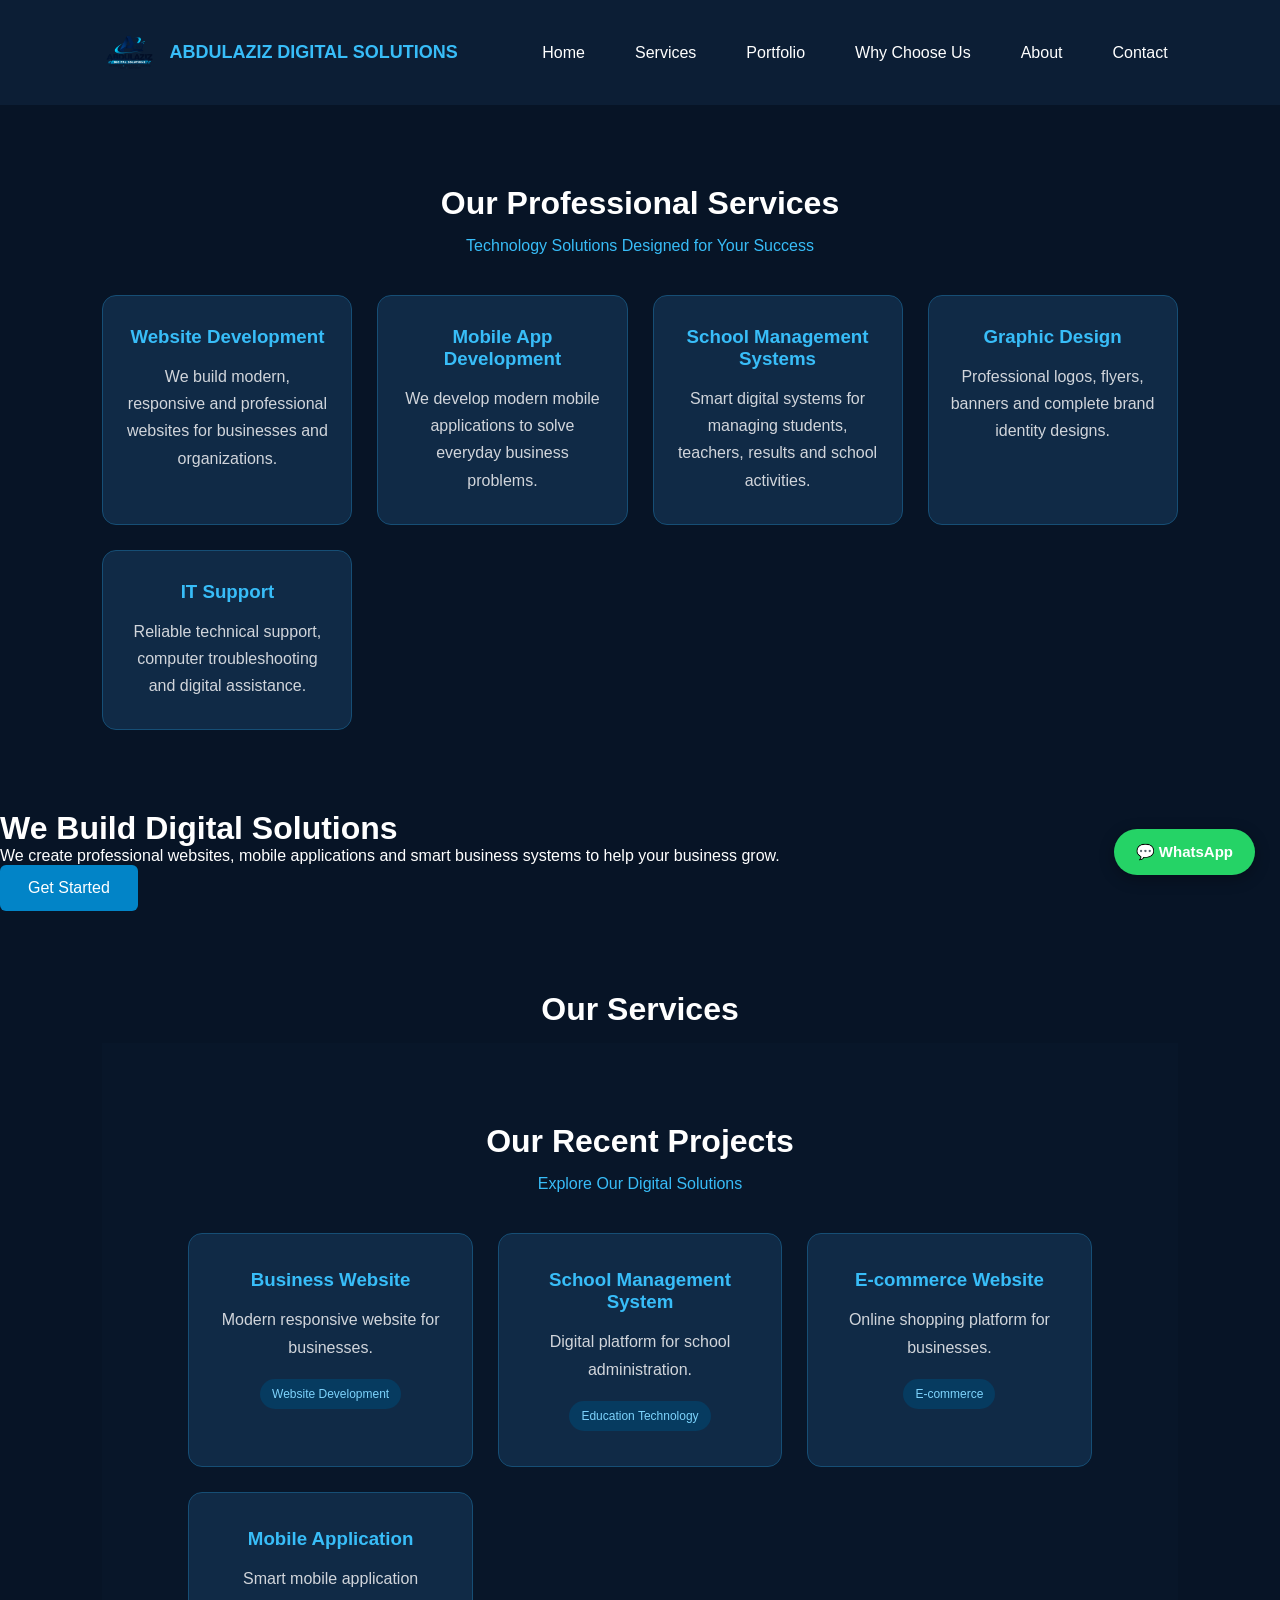
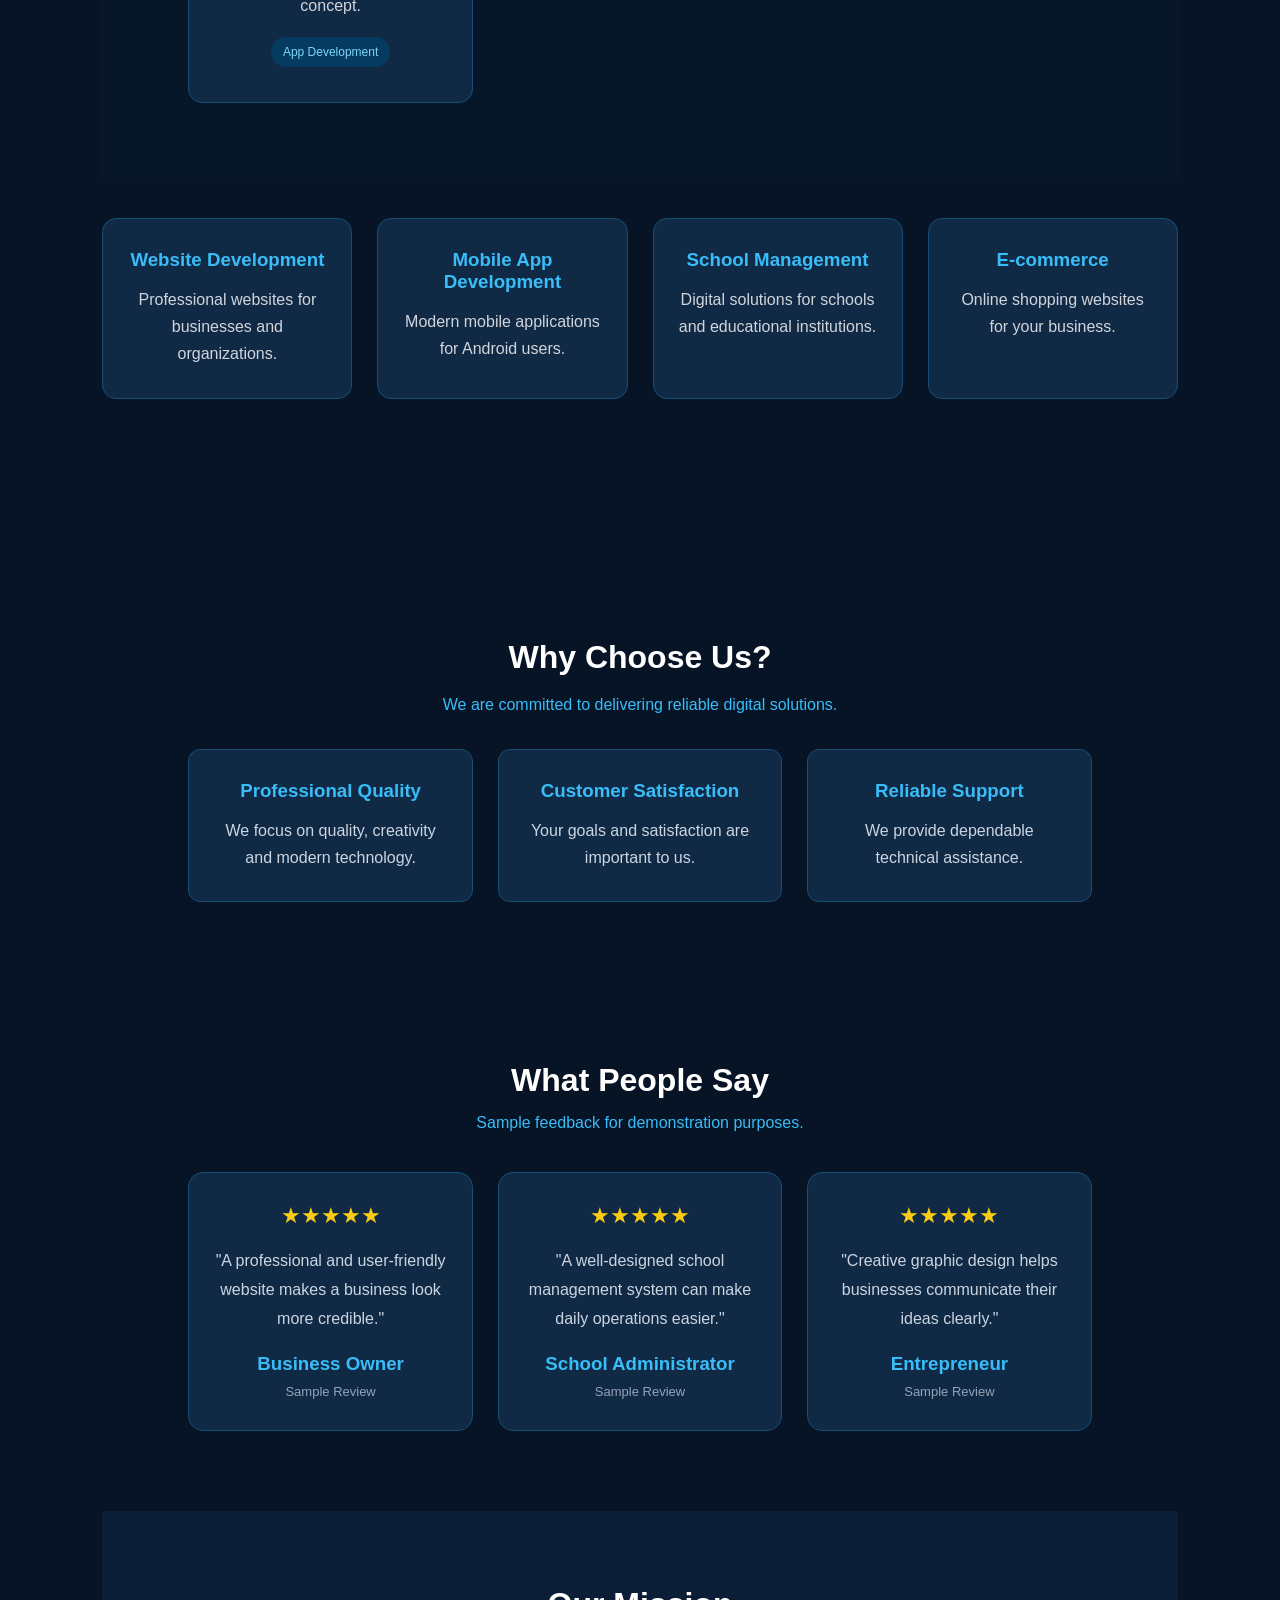
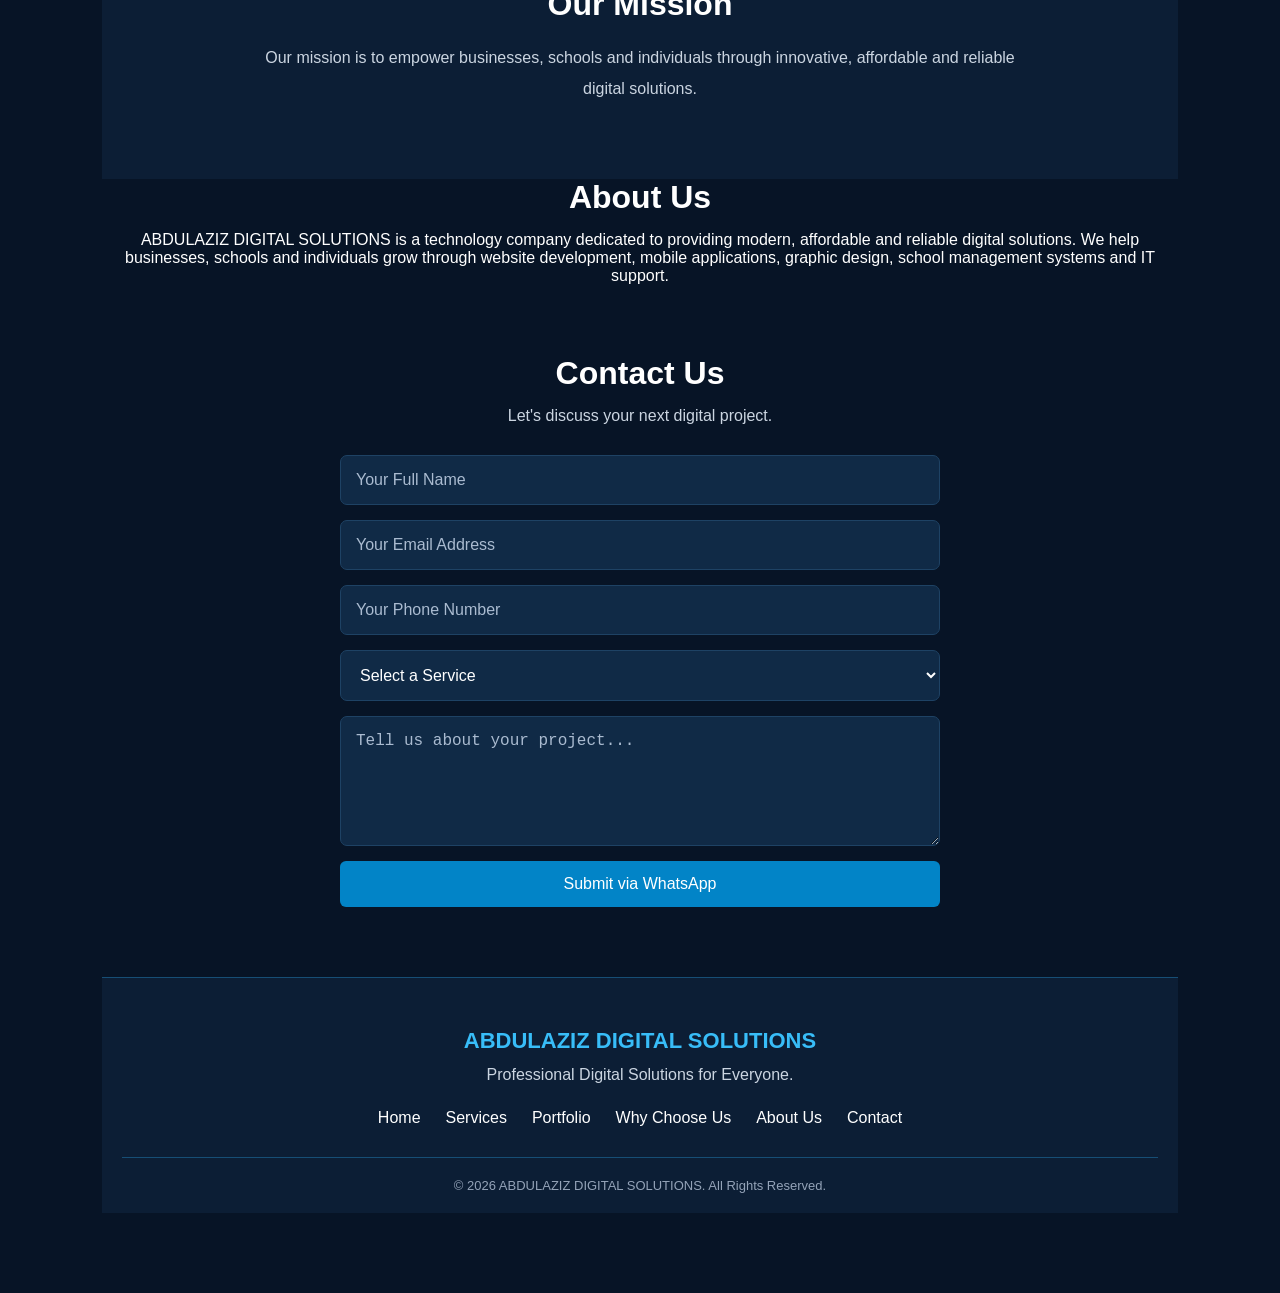
==== commit cf9d21da: "Save latest website updates" ====
--- a/index.html
+++ b/index.html
@@ -1,4 +1,3 @@
-<<<<<<< HEAD
 
 <!DOCTYPE html>
 <html lang="en">
@@ -323,329 +322,3 @@
 
 </body>
 </html>
-=======
-
-<!DOCTYPE html>
-<html lang="en">
-<head>
-    <meta charset="UTF-8">
-    <meta name="viewport" content="width=device-width, initial-scale=1.0">
-
-    <meta name="description" content="Abdulaziz Digital Solutions provides professional website development, mobile applications and digital business solutions.">
-
-    <title>ABDULAZIZ DIGITAL SOLUTIONS</title>
-
-    <link rel="stylesheet" href="style.css">
-</head>
-
-<body>
-
-<header>
-    <a href="#home" class="brand">
-    <img src="logo.png" alt="Abdulaziz Digital Solutions Logo">
-    <span>ABDULAZIZ DIGITAL SOLUTIONS</span>
-</a>
-
-    <button class="menu-toggle" id="menuToggle"
-        aria-label="Open navigation menu"
-        aria-expanded="false">
-        ☰
-    </button>
-
-    <nav id="mainNav">
-        <a href="#home">Home</a>
-<a href="#services">Services</a>
-<a href="#portfolio">Portfolio</a>
-<a href="#why-us">Why Choose Us</a>
-<a href="#about">About</a>
-<a href="#contact">Contact</a>
-    </nav>
-</header>
-
-
-<section class="services" id="services">
-
-    <h2>Our Professional Services</h2>
-
-    <p>Technology Solutions Designed for Your Success</p>
-
-    <div class="cards">
-
-        <div class="card">
-            <h3>Website Development</h3>
-            <p>We build modern, responsive and professional websites for businesses and organizations.</p>
-        </div>
-
-        <div class="card">
-            <h3>Mobile App Development</h3>
-            <p>We develop modern mobile applications to solve everyday business problems.</p>
-        </div>
-
-        <div class="card">
-            <h3>School Management Systems</h3>
-            <p>Smart digital systems for managing students, teachers, results and school activities.</p>
-        </div>
-
-        <div class="card">
-            <h3>Graphic Design</h3>
-            <p>Professional logos, flyers, banners and complete brand identity designs.</p>
-        </div>
-
-        <div class="card">
-            <h3>IT Support</h3>
-            <p>Reliable technical support, computer troubleshooting and digital assistance.</p>
-        </div>
-
-    </div>
-
-</section>
-
-    <h1>We Build <span>Digital Solutions</span></h1>
-
-    <p>
-        We create professional websites,
-        mobile applications and smart business systems
-        to help your business grow.
-    </p>
-
-    <a href="#contact" class="btn">Get Started</a>
-
-</section>
-
-<section class="services" id="services">
-
-    <h2>Our Services</h2>
-
-<!-- PORTFOLIO SECTION -->
-
-<section class="portfolio" id="portfolio">
-
-    <h2>Our Recent Projects</h2>
-
-    <p>Explore Our Digital Solutions</p>
-
-    <div class="portfolio-grid">
-
-        <div class="project-card">
-            <h3>Business Website</h3>
-            <p>Modern responsive website for businesses.</p>
-            <span>Website Development</span>
-        </div>
-
-        <div class="project-card">
-            <h3>School Management System</h3>
-            <p>Digital platform for school administration.</p>
-            <span>Education Technology</span>
-        </div>
-
-        <div class="project-card">
-            <h3>E-commerce Website</h3>
-            <p>Online shopping platform for businesses.</p>
-            <span>E-commerce</span>
-        </div>
-
-        <div class="project-card">
-            <h3>Mobile Application</h3>
-            <p>Smart mobile application concept.</p>
-            <span>App Development</span>
-        </div>
-
-    </div>
-
-</section>
-
-    <div class="cards">
-
-        <div class="card">
-            <h3>Website Development</h3>
-            <p>Professional websites for businesses and organizations.</p>
-        </div>
-
-        <div class="card">
-            <h3>Mobile App Development</h3>
-            <p>Modern mobile applications for Android users.</p>
-        </div>
-
-        <div class="card">
-            <h3>School Management</h3>
-            <p>Digital solutions for schools and educational institutions.</p>
-        </div>
-
-        <div class="card">
-            <h3>E-commerce</h3>
-            <p>Online shopping websites for your business.</p>
-        </div>
-
-    </div>
-
-</section>
-
-<section class="services" id="about">
-
-<!-- WHY CHOOSE US -->
-
-<section class="why-us" id="why-us">
-
-    <h2>Why Choose Us?</h2>
-
-    <p>We are committed to delivering reliable digital solutions.</p>
-
-    <div class="why-grid">
-
-        <div class="why-card">
-            <h3>Professional Quality</h3>
-            <p>We focus on quality, creativity and modern technology.</p>
-        </div>
-
-        <div class="why-card">
-            <h3>Customer Satisfaction</h3>
-            <p>Your goals and satisfaction are important to us.</p>
-        </div>
-
-        <div class="why-card">
-            <h3>Reliable Support</h3>
-            <p>We provide dependable technical assistance.</p>
-        </div>
-
-    </div>
-
-</section>
-<!-- CUSTOMER TESTIMONIALS -->
-<section class="testimonials" id="testimonials">
-    <h2>What People Say</h2>
-    <p class="testimonial-intro">
-        Sample feedback for demonstration purposes.
-    </p>
-
-    <div class="testimonial-grid">
-
-        <div class="testimonial-card">
-            <div class="stars">★★★★★</div>
-            <p>
-                "A professional and user-friendly website
-                makes a business look more credible."
-            </p>
-            <h3>Business Owner</h3>
-            <span>Sample Review</span>
-        </div>
-
-        <div class="testimonial-card">
-            <div class="stars">★★★★★</div>
-            <p>
-                "A well-designed school management system
-                can make daily operations easier."
-            </p>
-            <h3>School Administrator</h3>
-            <span>Sample Review</span>
-        </div>
-
-        <div class="testimonial-card">
-            <div class="stars">★★★★★</div>
-            <p>
-                "Creative graphic design helps businesses
-                communicate their ideas clearly."
-            </p>
-            <h3>Entrepreneur</h3>
-            <span>Sample Review</span>
-        </div>
-
-    </div>
-</section>
-<!-- OUR MISSION -->
-
-<section class="mission">
-
-    <h2>Our Mission</h2>
-
-    <p>
-        Our mission is to empower businesses,
-        schools and individuals through innovative,
-        affordable and reliable digital solutions.
-    </p>
-
-</section>
-
-    <!-- ABOUT US -->
-<section class="about" id="about">
-    <h2>About Us</h2>
-
-    <p>
-        ABDULAZIZ DIGITAL SOLUTIONS is a technology
-        company dedicated to providing modern,
-        affordable and reliable digital solutions.
-        We help businesses, schools and individuals
-        grow through website development, mobile
-        applications, graphic design, school
-        management systems and IT support.
-    </p>
-</section>
-
-<section class="contact" id="contact">
-
-    <h2>Contact Us</h2>
-
-    <p>Let's discuss your next digital project.</p>
-
-    <form id="contactForm">
-
-        <input type="text" id="name"
-            placeholder="Your Full Name" required>
-
-        <input type="email" id="email"
-            placeholder="Your Email Address" required>
-
-        <input type="tel" id="phone"
-            placeholder="Your Phone Number" required>
-
-        <select id="service" required>
-            <option value="">Select a Service</option>
-            <option>Website Development</option>
-            <option>Mobile App Development</option>
-            <option>School Management System</option>
-            <option>E-commerce Website</option>
-            <option>Other Services</option>
-        </select>
-
-        <textarea id="message"
-            placeholder="Tell us about your project..."
-            required></textarea>
-
-        <button type="submit" class="btn">
-            Submit via WhatsApp
-        </button>
-
-    </form>
-
-</section>
-
-<footer class="main-footer">
-    <h3>ABDULAZIZ DIGITAL SOLUTIONS</h3>
-
-    <p>Professional Digital Solutions for Everyone.</p>
-
-    <div class="footer-links">
-        <a href="#home">Home</a>
-<a href="#services">Services</a>
-<a href="#portfolio">Portfolio</a>
-<a href="#why-us">Why Choose Us</a>
-<a href="#about">About Us</a>
-<a href="#contact">Contact</a>
-    </div>
-
-    <p class="copyright">
-        © 2026 ABDULAZIZ DIGITAL SOLUTIONS. All Rights Reserved.
-    </p>
-</footer>
-<!-- FLOATING WHATSAPP BUTTON -->
-<a href="https://wa.me/2348162766467"
-   class="whatsapp-float"
-   target="_blank"
-   rel="noopener"
-   aria-label="Chat with us on WhatsApp">
-    💬 WhatsApp
-</a>
-<script src="script.js"></script>
-
-</body>
-</html>
->>>>>>> 2a21045eb716dabe93dd982b91fac088144bd48d
--- a/style.css
+++ b/style.css
@@ -1,4 +1,3 @@
-<<<<<<< HEAD
 
 * {
     margin: 0;
@@ -600,607 +599,4 @@
 .testimonial-card span {
     color: #94a3b8;
     font-size: 13px;
-=======
-
-* {
-    margin: 0;
-    padding: 0;
-    box-sizing: border-box;
-}
-
-body {
-    font-family: Arial, sans-serif;
-    background: #071426;
-    color: white;
-}
-
-header {
-    background: #0c1e35;
-    padding: 25px 8%;
-    display: flex;
-    justify-content: space-between;
-    align-items: center;
-}
-
-header h2 {
-    color: #38bdf8;
-}
-
-nav a {
-    color: white;
-    text-decoration: none;
-    margin-left: 20px;
-}
-
-.hero {
-    min-height: 450px;
-    padding: 100px 8%;
-    text-align: center;
-}
-
-.hero h1 {
-    font-size: 42px;
-    margin-bottom: 20px;
-}
-
-.hero span {
-    color: #38bdf8;
-}
-
-.hero p {
-    color: #cbd5e1;
-    font-size: 18px;
-    margin-bottom: 30px;
-}
-
-.btn {
-    background: #0284c7;
-    color: white;
-    padding: 14px 28px;
-    text-decoration: none;
-    border-radius: 6px;
-}
-
-.services {
-    padding: 60px 8%;
-    text-align: center;
-}
-
-.services h2 {
-    margin-bottom: 30px;
-}
-
-.cards {
-    display: grid;
-    grid-template-columns: repeat(2, 1fr);
-    gap: 20px;
-}
-
-.card {
-    background: #102a46;
-    padding: 30px;
-    border-radius: 10px;
-}
-
-.card h3 {
-    color: #38bdf8;
-    margin-bottom: 15px;
-}
-
-.card p {
-    color: #cbd5e1;
-}
-
-@media (max-width: 600px) {
-    .cards {
-        grid-template-columns: 1fr;
-    }
-
-    header {
-        flex-direction: column;
-        gap: 15px;
-    }
-
-    .hero h1 {
-        font-size: 30px;
-    }
-}
-
-header span {
-    color: white;
-}
-
-nav a:hover {
-    color: #38bdf8;
-}
-
-.hero {
-    display: flex;
-    flex-direction: column;
-    justify-content: center;
-    align-items: center;
-}
-
-.hero p {
-    max-width: 650px;
-    line-height: 1.7;
-}
-
-.card {
-    transition: 0.3s;
-    border: 1px solid #1e4264;
-}
-
-.card:hover {
-    transform: translateY(-8px);
-    border-color: #38bdf8;
-}
-
-.btn {
-    display: inline-block;
-    transition: 0.3s;
-}
-
-.btn:hover {
-    background: #38bdf8;
-    color: #071426;
-}
-
-footer {
-    background: #0c1e35;
-    padding: 25px;
-    text-align: center;
-    color: #cbd5e1;
-}
-
-.contact {
-    padding: 70px 8%;
-    text-align: center;
-}
-
-.contact h2 {
-    font-size: 32px;
-    margin-bottom: 15px;
-}
-
-.contact p {
-    color: #cbd5e1;
-    margin-bottom: 30px;
-}
-
-#contactForm {
-    max-width: 600px;
-    margin: auto;
-    display: flex;
-    flex-direction: column;
-    gap: 15px;
-}
-
-#contactForm input,
-#contactForm select,
-#contactForm textarea {
-    width: 100%;
-    padding: 15px;
-    border: 1px solid #1e4264;
-    border-radius: 7px;
-    background: #102a46;
-    color: white;
-    font-size: 16px;
-}
-
-#contactForm textarea {
-    min-height: 130px;
-    resize: vertical;
-}
-
-#contactForm input:focus,
-#contactForm textarea:focus,
-#contactForm select:focus {
-    outline: 2px solid #38bdf8;
-}
-
-#contactForm .btn {
-    border: none;
-    cursor: pointer;
-    font-size: 16px;
-}
-
-#contactForm input::placeholder,
-#contactForm textarea::placeholder {
-    color: #aabbd0;
-}
-
-/* PROFESSIONAL NAVIGATION */
-
-header {
-    position: relative;
-}
-
-.menu-toggle {
-    display: none;
-    background: #0284c7;
-    color: white;
-    border: none;
-    padding: 10px 15px;
-    border-radius: 5px;
-    font-size: 22px;
-    cursor: pointer;
-}
-
-#mainNav {
-    display: flex;
-    align-items: center;
-    gap: 10px;
-}
-
-#mainNav a {
-    padding: 10px;
-    transition: 0.3s;
-}
-
-#mainNav a:hover {
-    color: #38bdf8;
-}
-
-/* MOBILE NAVIGATION */
-
-@media (max-width: 600px) {
-
-    header {
-        flex-direction: row;
-        justify-content: space-between;
-        align-items: center;
-    }
-
-    .menu-toggle {
-        display: block;
-    }
-
-    #mainNav {
-        display: none;
-        position: absolute;
-        top: 100%;
-        left: 0;
-        width: 100%;
-        background: #0c1e35;
-        padding: 20px;
-        flex-direction: column;
-        align-items: stretch;
-        z-index: 100;
-    }
-
-    #mainNav.open {
-        display: flex;
-    }
-
-    #mainNav a {
-        padding: 12px;
-        text-align: center;
-    }
-}
-
-.brand {
-    display: flex;
-    align-items: center;
-    gap: 12px;
-    text-decoration: none;
-    color: white;
-    font-size: 18px;
-    font-weight: bold;
-}
-
-.brand img {
-    width: 55px;
-    height: 55px;
-    object-fit: contain;
-}
-
-.brand span {
-    color: #38bdf8;
-}
-
-@media (max-width: 600px) {
-    .brand {
-        font-size: 13px;
-    }
-
-    .brand img {
-        width: 42px;
-        height: 42px;
-    }
-}
-
-/* PROFESSIONAL SERVICES DESIGN */
-
-.services {
-    padding: 80px 8%;
-    text-align: center;
-}
-
-.services h2 {
-    font-size: 32px;
-    color: #ffffff;
-    margin-bottom: 15px;
-}
-
-.services > p {
-    color: #38bdf8;
-    margin-bottom: 40px;
-}
-
-.cards {
-    display: grid;
-    grid-template-columns: repeat(auto-fit, minmax(230px, 1fr));
-    gap: 25px;
-    margin-top: 35px;
-}
-
-.card {
-    background: #102a46;
-    border: 1px solid #164e75;
-    padding: 30px 22px;
-    border-radius: 14px;
-    transition: 0.3s ease;
-}
-
-.card:hover {
-    transform: translateY(-8px);
-    border-color: #38bdf8;
-    box-shadow: 0 10px 30px rgba(0, 180, 255, 0.15);
-}
-
-.card h3 {
-    color: #38bdf8;
-    margin-bottom: 15px;
-}
-
-.card p {
-    color: #d1d5db;
-    line-height: 1.7;
-}
-
-/* PORTFOLIO SECTION */
-
-.portfolio {
-    padding: 80px 8%;
-    text-align: center;
-    background: #081629;
-}
-
-.portfolio h2 {
-    font-size: 32px;
-    color: #ffffff;
-    margin-bottom: 15px;
-}
-
-.portfolio > p {
-    color: #38bdf8;
-    margin-bottom: 40px;
-}
-
-.portfolio-grid {
-    display: grid;
-    grid-template-columns: repeat(auto-fit, minmax(230px, 1fr));
-    gap: 25px;
-}
-
-.project-card {
-    background: #102a46;
-    border: 1px solid #164e75;
-    border-radius: 14px;
-    padding: 35px 22px;
-    transition: 0.3s ease;
-}
-
-.project-card:hover {
-    transform: translateY(-8px);
-    border-color: #38bdf8;
-    box-shadow: 0 10px 30px rgba(0, 180, 255, 0.15);
-}
-
-.project-card h3 {
-    color: #38bdf8;
-    margin-bottom: 15px;
-}
-
-.project-card p {
-    color: #d1d5db;
-    line-height: 1.7;
-}
-
-.project-card span {
-    display: inline-block;
-    margin-top: 18px;
-    padding: 8px 12px;
-    background: #063b60;
-    color: #7dd3fc;
-    border-radius: 20px;
-    font-size: 12px;
-}
-
-/* WHY CHOOSE US */
-
-.why-us {
-    padding: 80px 8%;
-    text-align: center;
-}
-
-.why-us h2,
-.mission h2 {
-    font-size: 32px;
-    margin-bottom: 20px;
-}
-
-.why-us > p {
-    color: #38bdf8;
-    margin-bottom: 35px;
-}
-
-.why-grid {
-    display: grid;
-    grid-template-columns: repeat(auto-fit, minmax(220px, 1fr));
-    gap: 25px;
-}
-
-.why-card {
-    background: #102a46;
-    padding: 30px;
-    border-radius: 12px;
-    border: 1px solid #164e75;
-}
-
-.why-card h3 {
-    color: #38bdf8;
-    margin-bottom: 15px;
-}
-
-.why-card p {
-    color: #cbd5e1;
-    line-height: 1.7;
-}
-
-/* OUR MISSION */
-
-.mission {
-    padding: 75px 10%;
-    text-align: center;
-    background: #0c1e35;
-}
-
-.mission p {
-    color: #cbd5e1;
-    line-height: 1.9;
-    max-width: 750px;
-    margin: auto;
-}
-/* MAIN FOOTER */
-.main-footer {
-    background: #0c1e35;
-    padding: 50px 20px 20px;
-    text-align: center;
-    border-top: 1px solid #164e75;
-}
-
-.main-footer h3 {
-    color: #38bdf8;
-    margin-bottom: 12px;
-    font-size: 22px;
-}
-
-.main-footer > p {
-    color: #cbd5e1;
-    margin-bottom: 25px;
-}
-
-.footer-links {
-    display: flex;
-    justify-content: center;
-    flex-wrap: wrap;
-    gap: 25px;
-    margin-bottom: 30px;
-}
-
-.footer-links a {
-    color: #ffffff;
-    text-decoration: none;
-    transition: 0.3s;
-}
-
-.footer-links a:hover {
-    color: #38bdf8;
-}
-
-.main-footer .copyright {
-    border-top: 1px solid #164e75;
-    padding-top: 20px;
-    margin-bottom: 0;
-    font-size: 13px;
-    color: #94a3b8;
-}/* FLOATING WHATSAPP BUTTON */
-.whatsapp-float {
-    position: fixed;
-    bottom: 25px;
-    right: 25px;
-    background: #25D366;
-    color: #ffffff;
-    padding: 14px 22px;
-    border-radius: 50px;
-    text-decoration: none;
-    font-size: 15px;
-    font-weight: bold;
-    box-shadow: 0 4px 15px rgba(0, 0, 0, 0.3);
-    z-index: 9999;
-    transition: 0.3s ease;
-}
-
-.whatsapp-float:hover {
-    background: #128C7E;
-    transform: translateY(-4px);
-}
-
-@media (max-width: 600px) {
-    .whatsapp-float {
-        bottom: 18px;
-        right: 15px;
-        padding: 12px 17px;
-        font-size: 14px;
-    }
-}/* CUSTOMER TESTIMONIALS */
-.testimonials {
-    padding: 80px 8%;
-    text-align: center;
-    background: #071426;
-}
-
-.testimonials h2 {
-    font-size: 32px;
-    margin-bottom: 15px;
-    color: #ffffff;
-}
-
-.testimonial-intro {
-    color: #38bdf8;
-    margin-bottom: 40px;
-}
-
-.testimonial-grid {
-    display: grid;
-    grid-template-columns: repeat(auto-fit, minmax(230px, 1fr));
-    gap: 25px;
-}
-
-.testimonial-card {
-    background: #102a46;
-    padding: 30px 25px;
-    border: 1px solid #164e75;
-    border-radius: 15px;
-    transition: 0.3s ease;
-}
-
-.testimonial-card:hover {
-    transform: translateY(-6px);
-    border-color: #38bdf8;
-}
-
-.testimonial-card .stars {
-    color: #facc15;
-    font-size: 22px;
-    margin-bottom: 18px;
-}
-
-.testimonial-card p {
-    color: #cbd5e1;
-    line-height: 1.8;
-    margin-bottom: 20px;
-}
-
-.testimonial-card h3 {
-    color: #38bdf8;
-    margin-bottom: 7px;
-}
-
-.testimonial-card span {
-    color: #94a3b8;
-    font-size: 13px;
->>>>>>> 2a21045eb716dabe93dd982b91fac088144bd48d
 }
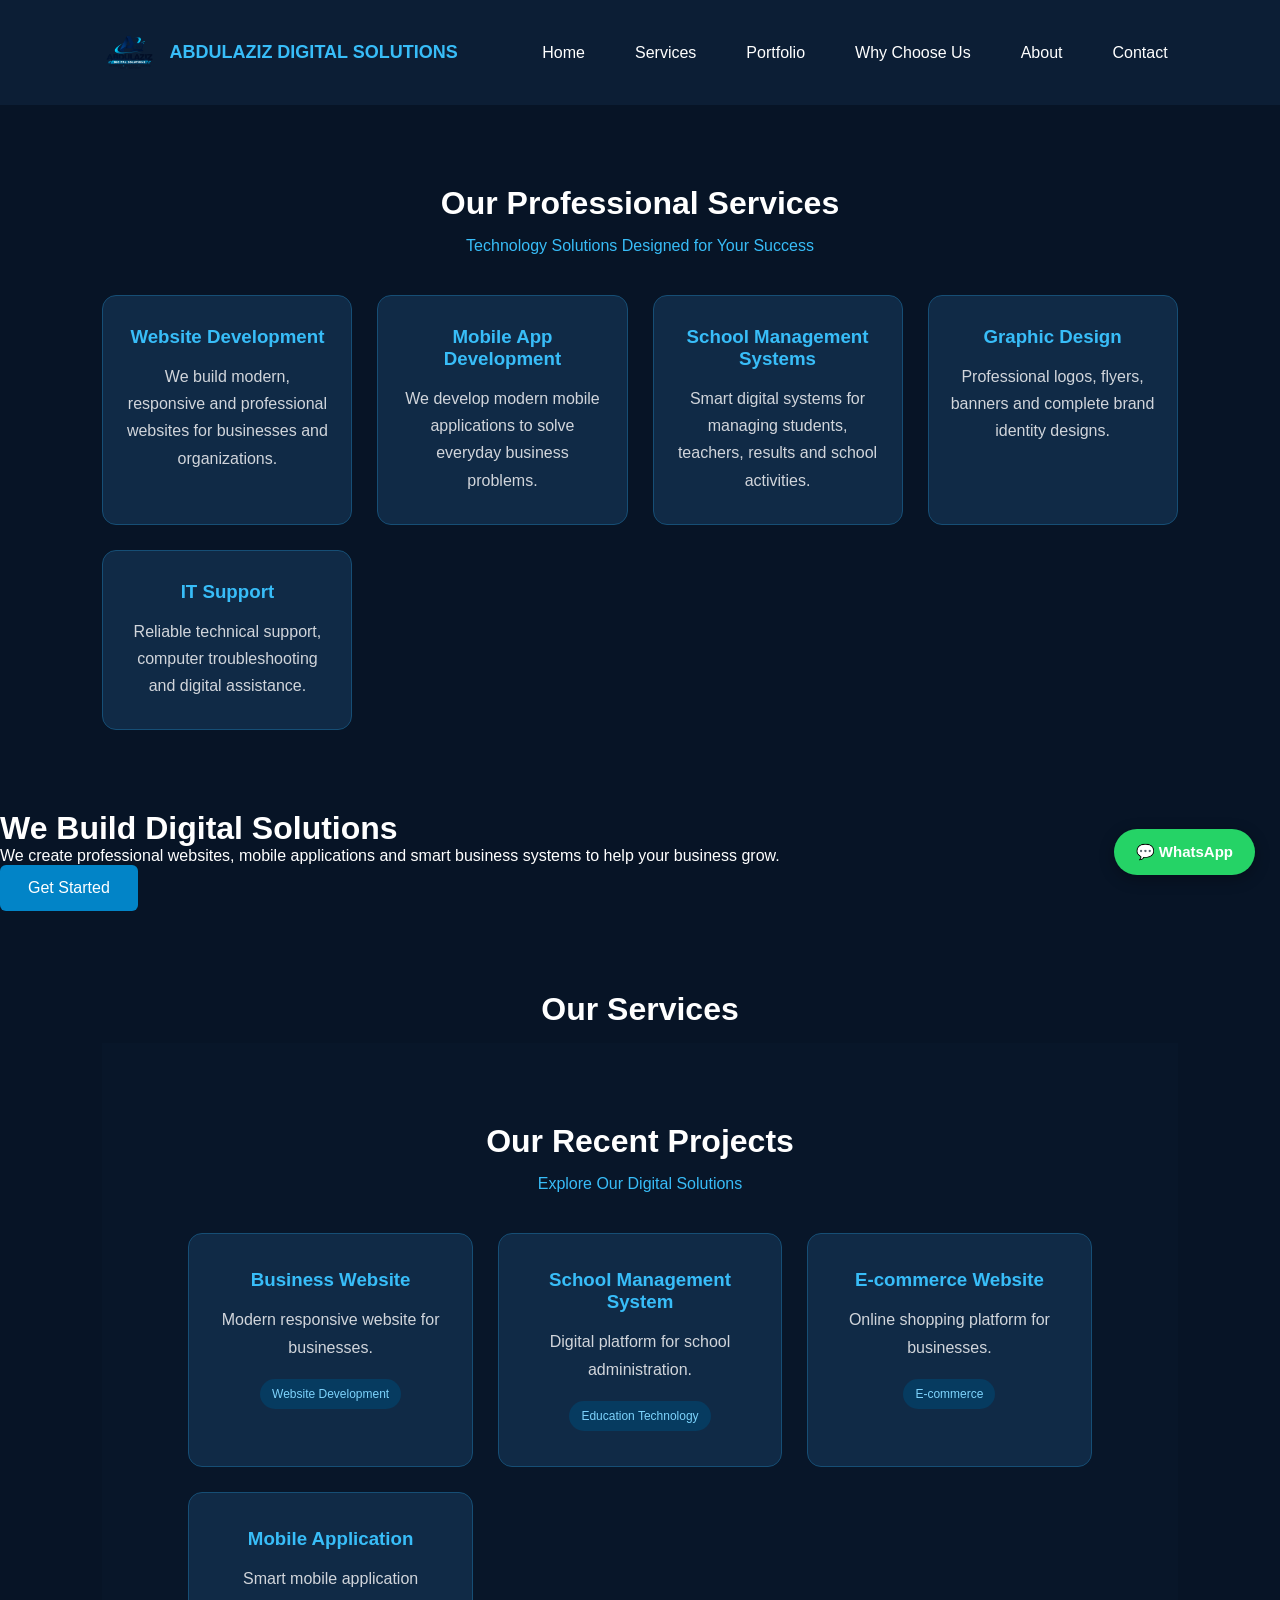
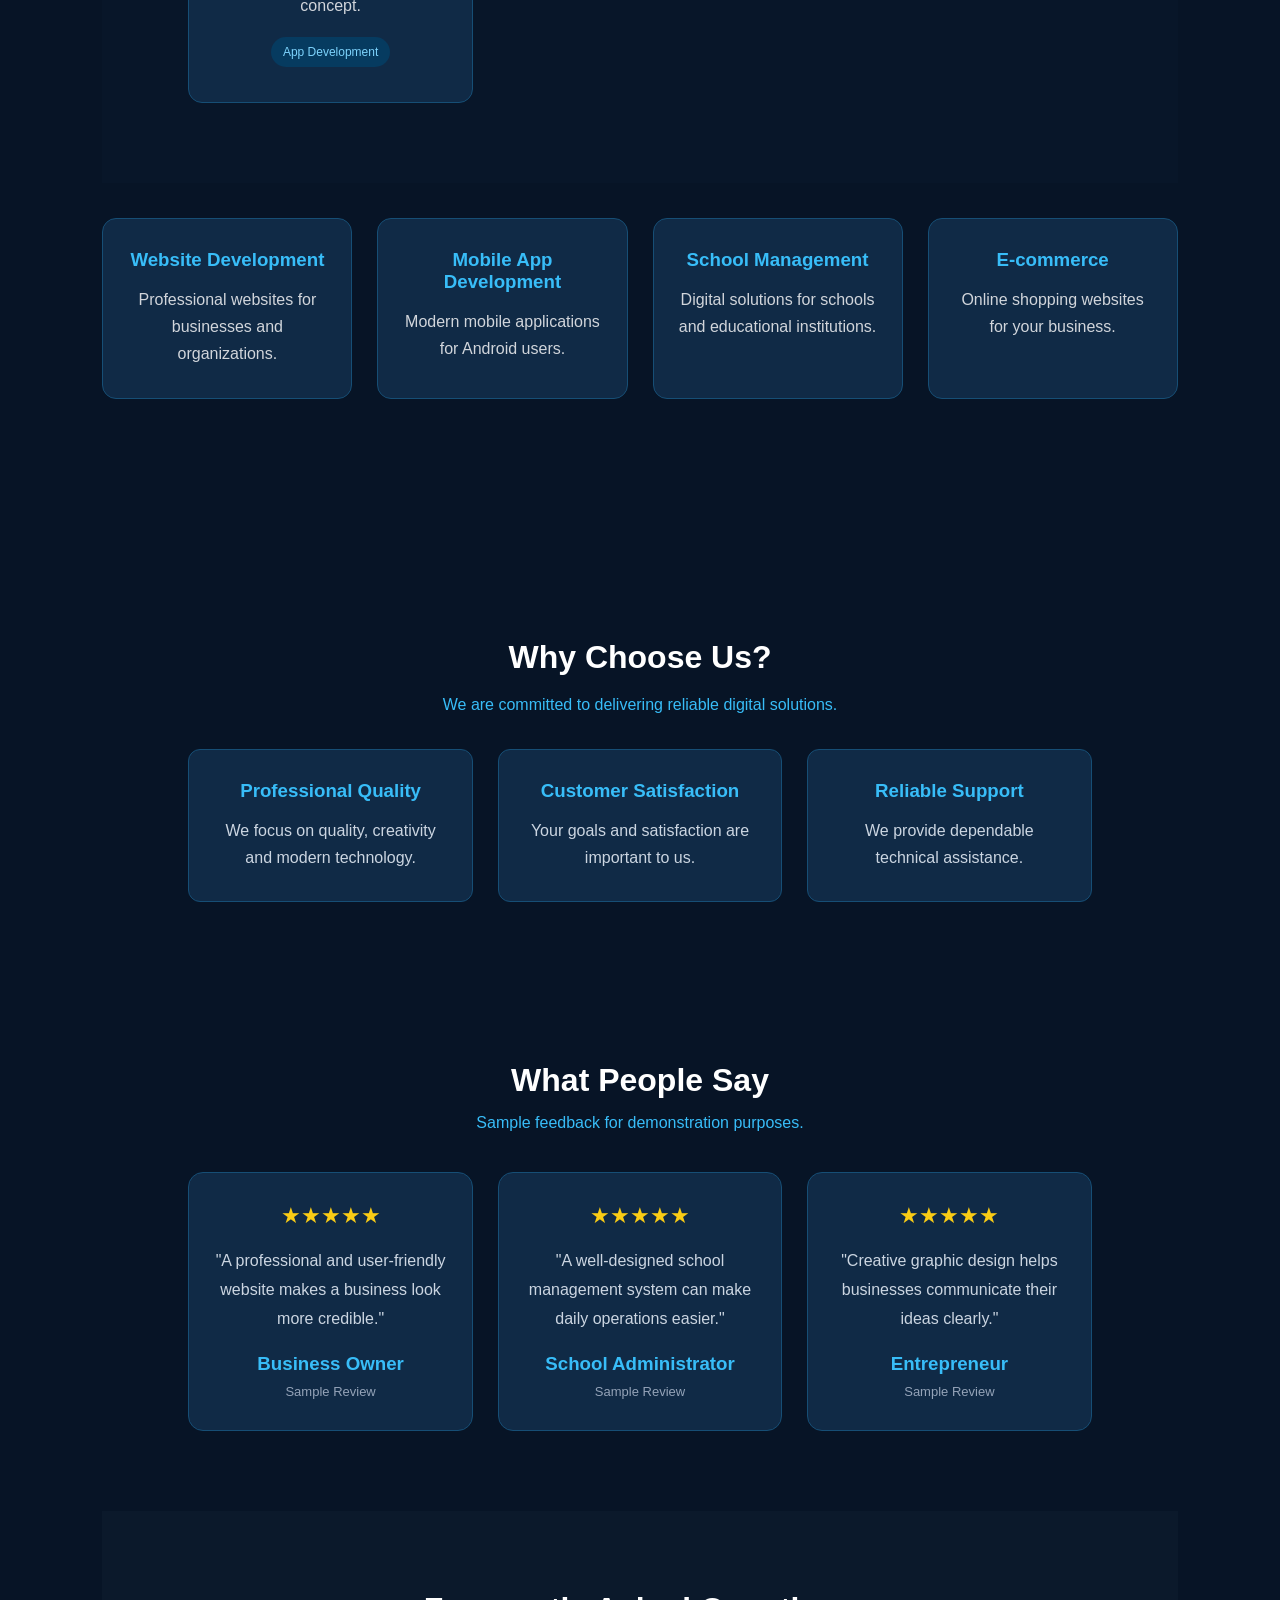
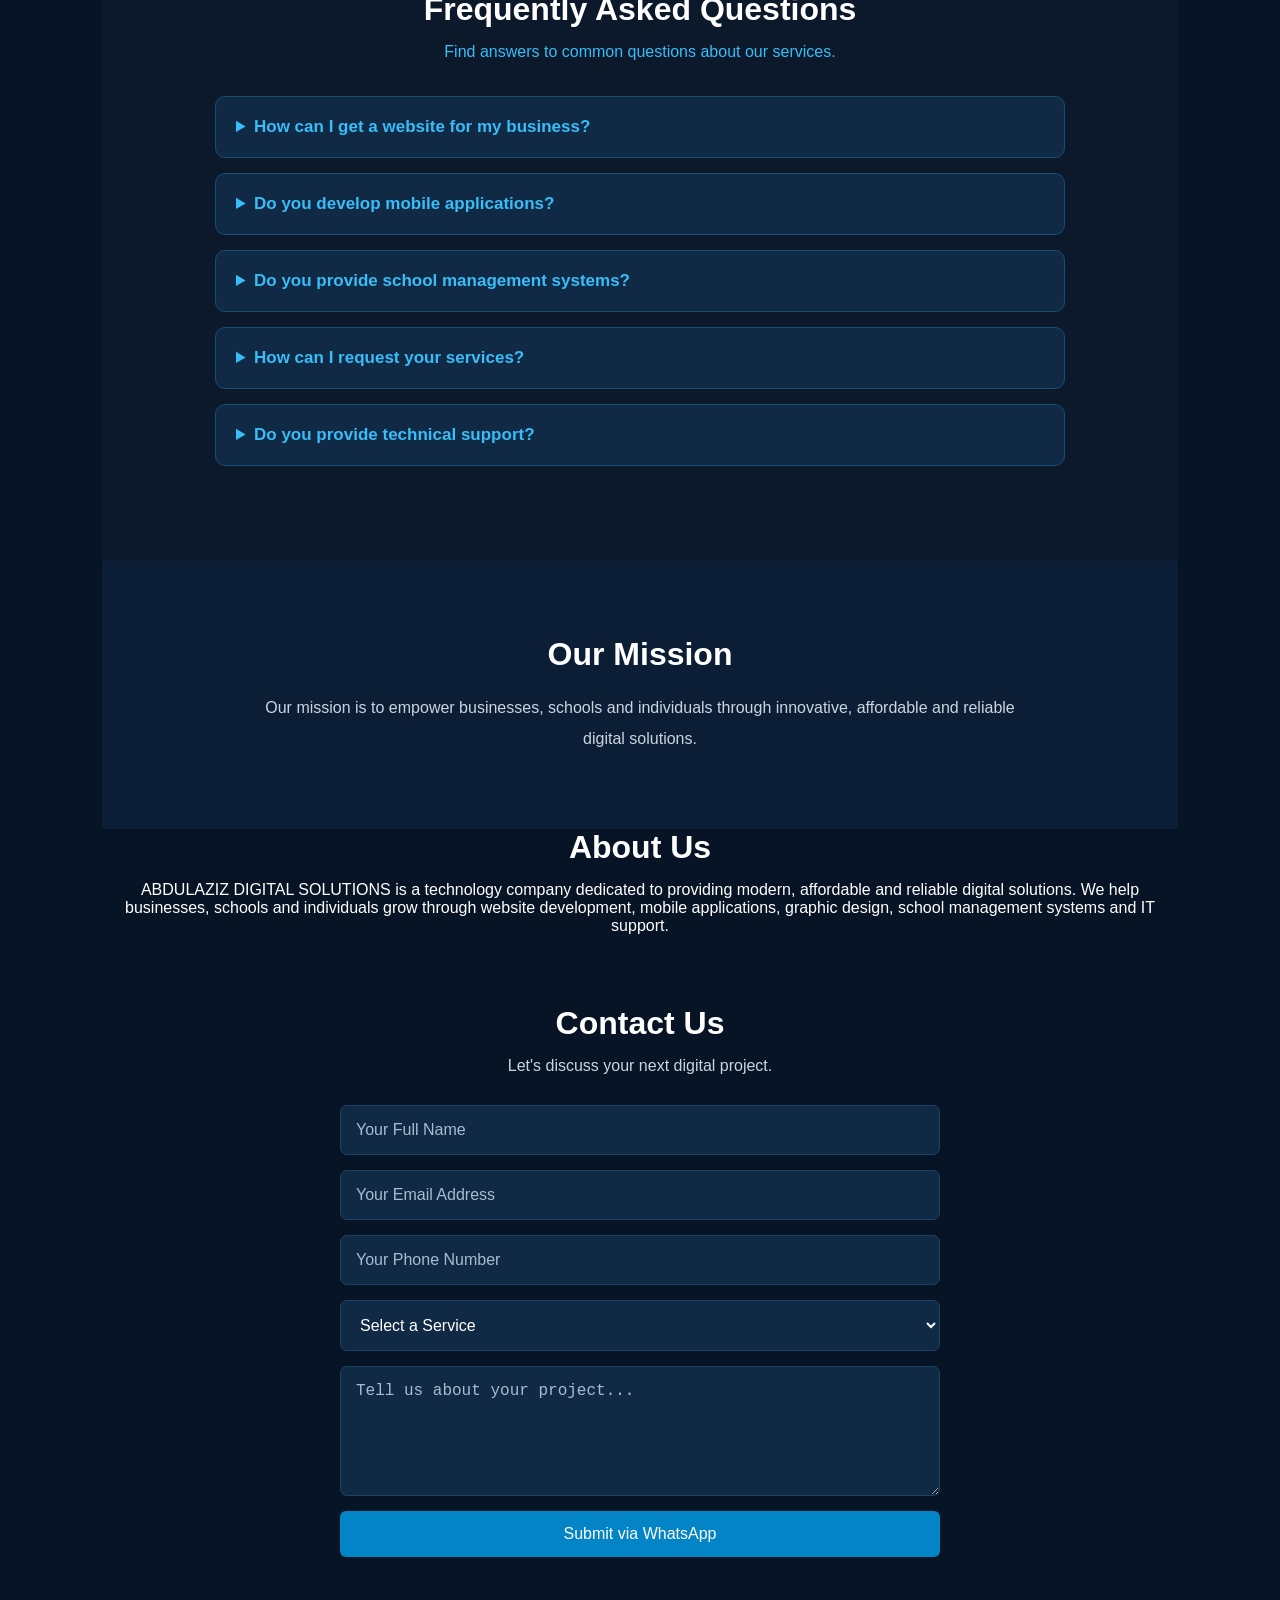
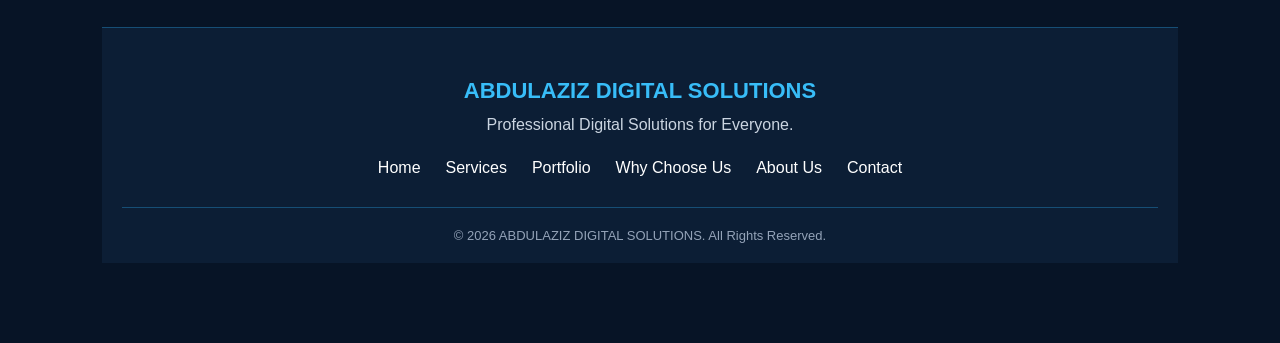
==== commit 933a9f65: "Add FAQ section" ====
--- a/index.html
+++ b/index.html
@@ -222,6 +222,40 @@
             <h3>Entrepreneur</h3>
             <span>Sample Review</span>
         </div>
+
+    </div>
+</section>
+<!-- FREQUENTLY ASKED QUESTIONS -->
+<section class="faq" id="faq">
+    <h2>Frequently Asked Questions</h2>
+    <p class="faq-intro">Find answers to common questions about our services.</p>
+
+    <div class="faq-container">
+
+        <details>
+            <summary>How can I get a website for my business?</summary>
+            <p>Contact us through WhatsApp and tell us about your business requirements.</p>
+        </details>
+
+        <details>
+            <summary>Do you develop mobile applications?</summary>
+            <p>Yes. We develop mobile applications based on your needs.</p>
+        </details>
+
+        <details>
+            <summary>Do you provide school management systems?</summary>
+            <p>Yes. We provide digital school management solutions.</p>
+        </details>
+
+        <details>
+            <summary>How can I request your services?</summary>
+            <p>Fill in our contact form and submit your enquiry through WhatsApp.</p>
+        </details>
+
+        <details>
+            <summary>Do you provide technical support?</summary>
+            <p>Yes. We provide IT support and technical assistance.</p>
+        </details>
 
     </div>
 </section>
--- a/style.css
+++ b/style.css
@@ -599,4 +599,49 @@
 .testimonial-card span {
     color: #94a3b8;
     font-size: 13px;
+}
+/* FAQ SECTION */
+.faq {
+    padding: 80px 8%;
+    text-align: center;
+    background: #0b192b;
+}
+
+.faq h2 {
+    font-size: 32px;
+    margin-bottom: 15px;
+    color: #ffffff;
+}
+
+.faq-intro {
+    color: #38bdf8;
+    margin-bottom: 35px;
+}
+
+.faq-container {
+    max-width: 850px;
+    margin: auto;
+    text-align: left;
+}
+
+.faq-container details {
+    background: #102a46;
+    border: 1px solid #164e75;
+    border-radius: 10px;
+    padding: 20px;
+    margin-bottom: 15px;
+    cursor: pointer;
+}
+
+.faq-container summary {
+    color: #38bdf8;
+    font-size: 17px;
+    font-weight: bold;
+    cursor: pointer;
+}
+
+.faq-container details p {
+    color: #cbd5e1;
+    line-height: 1.7;
+    margin-top: 15px;
 }
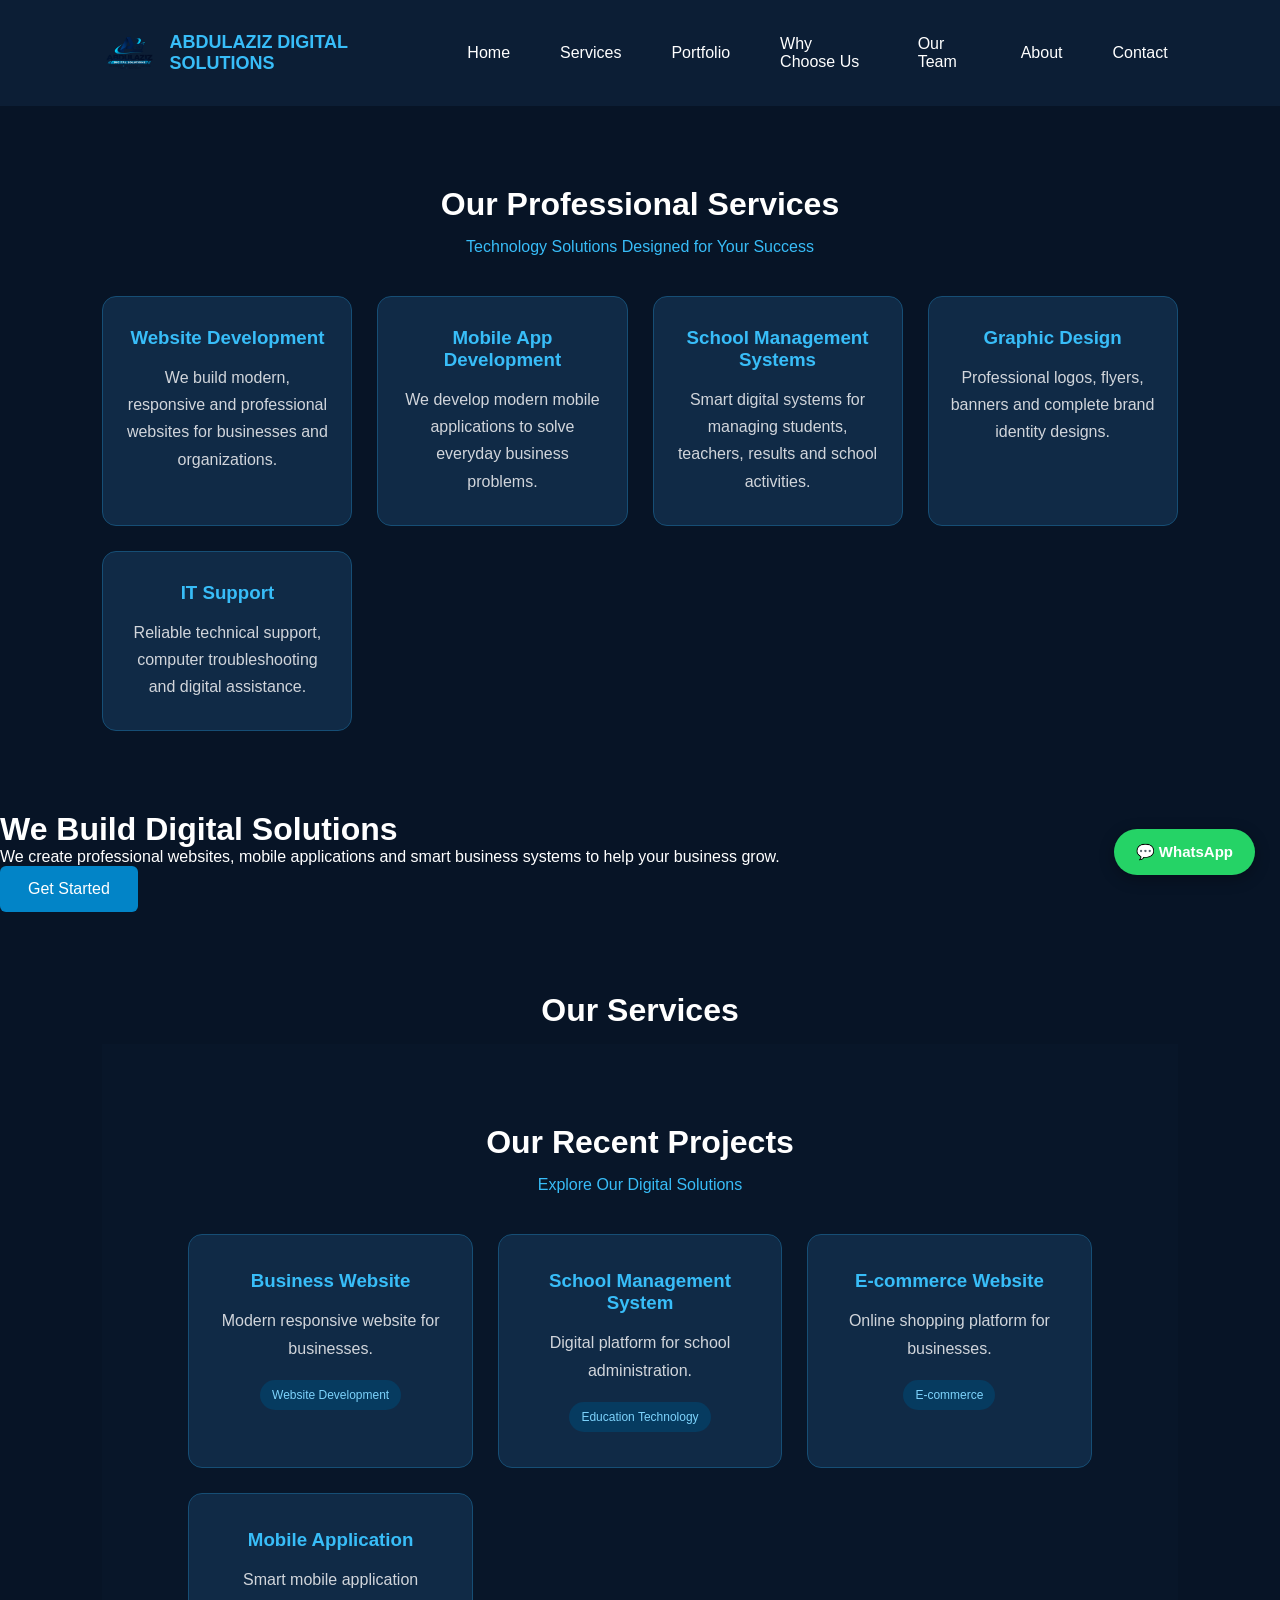
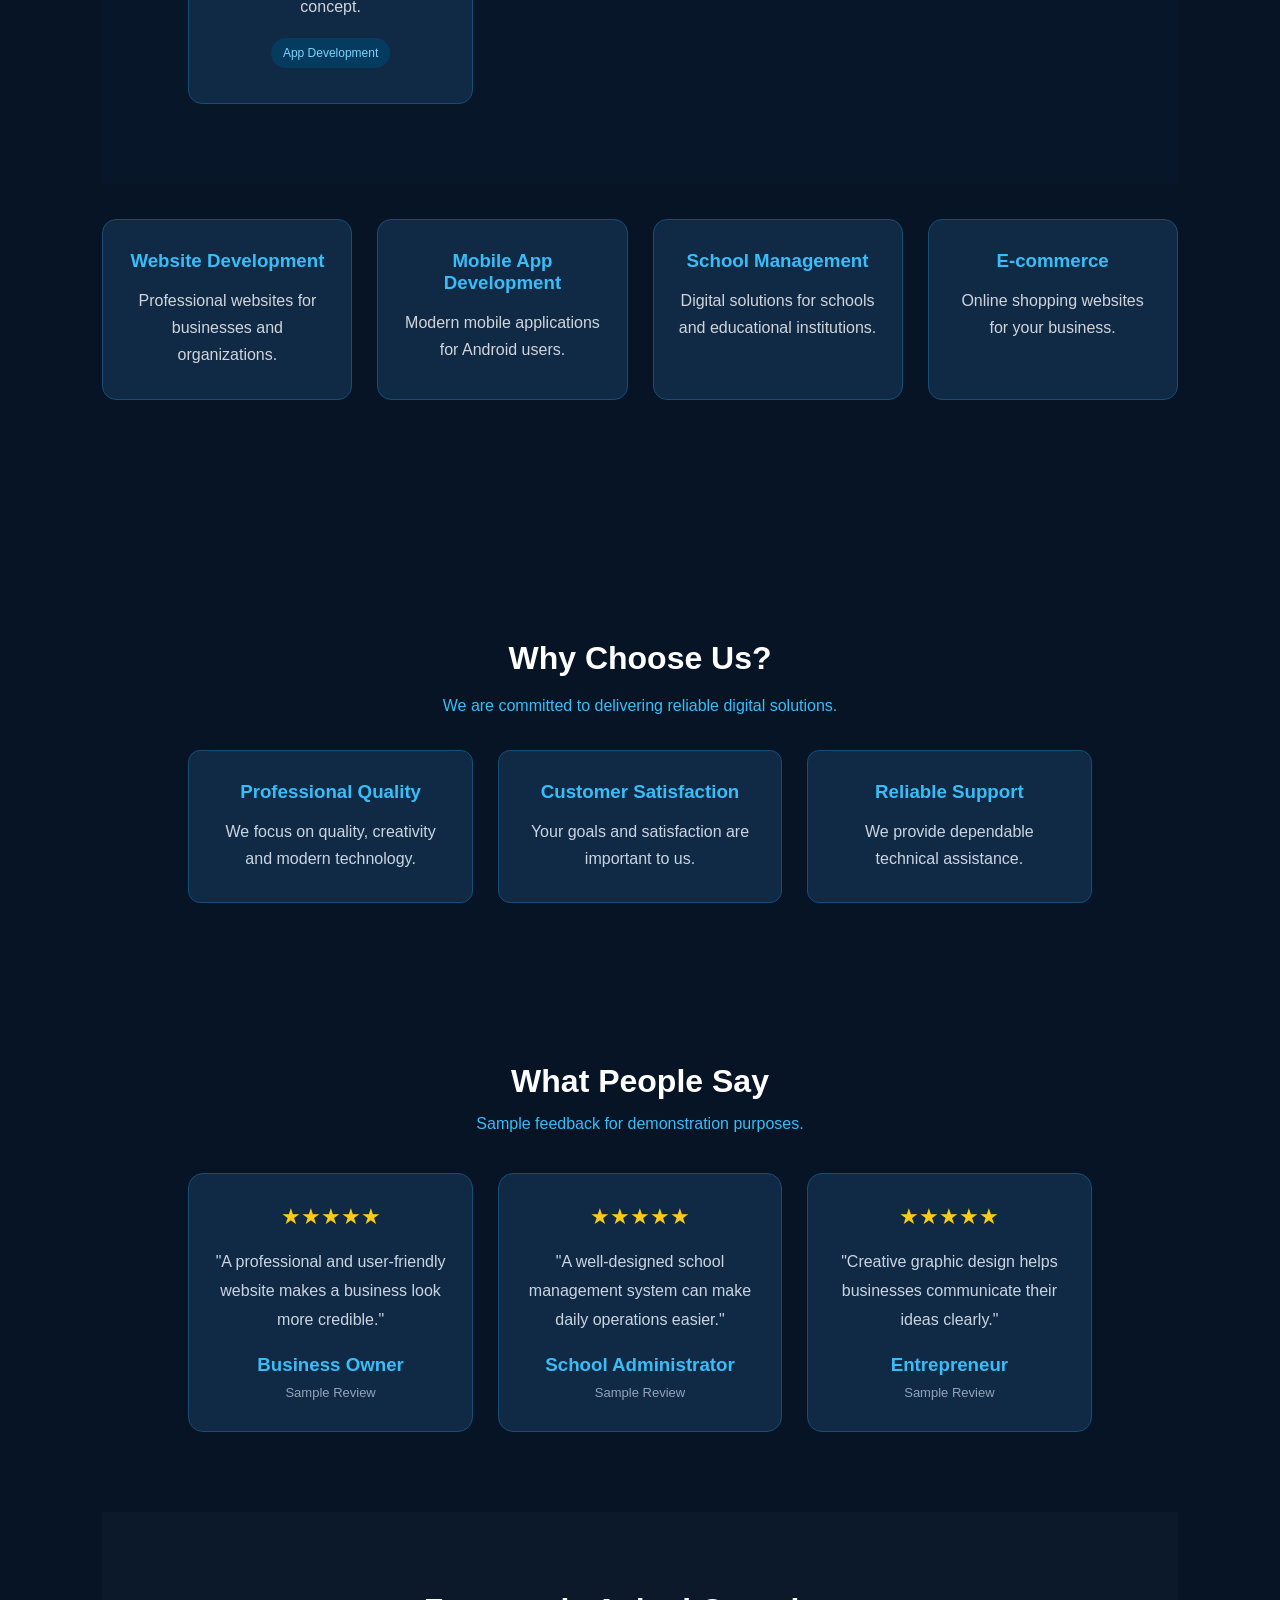
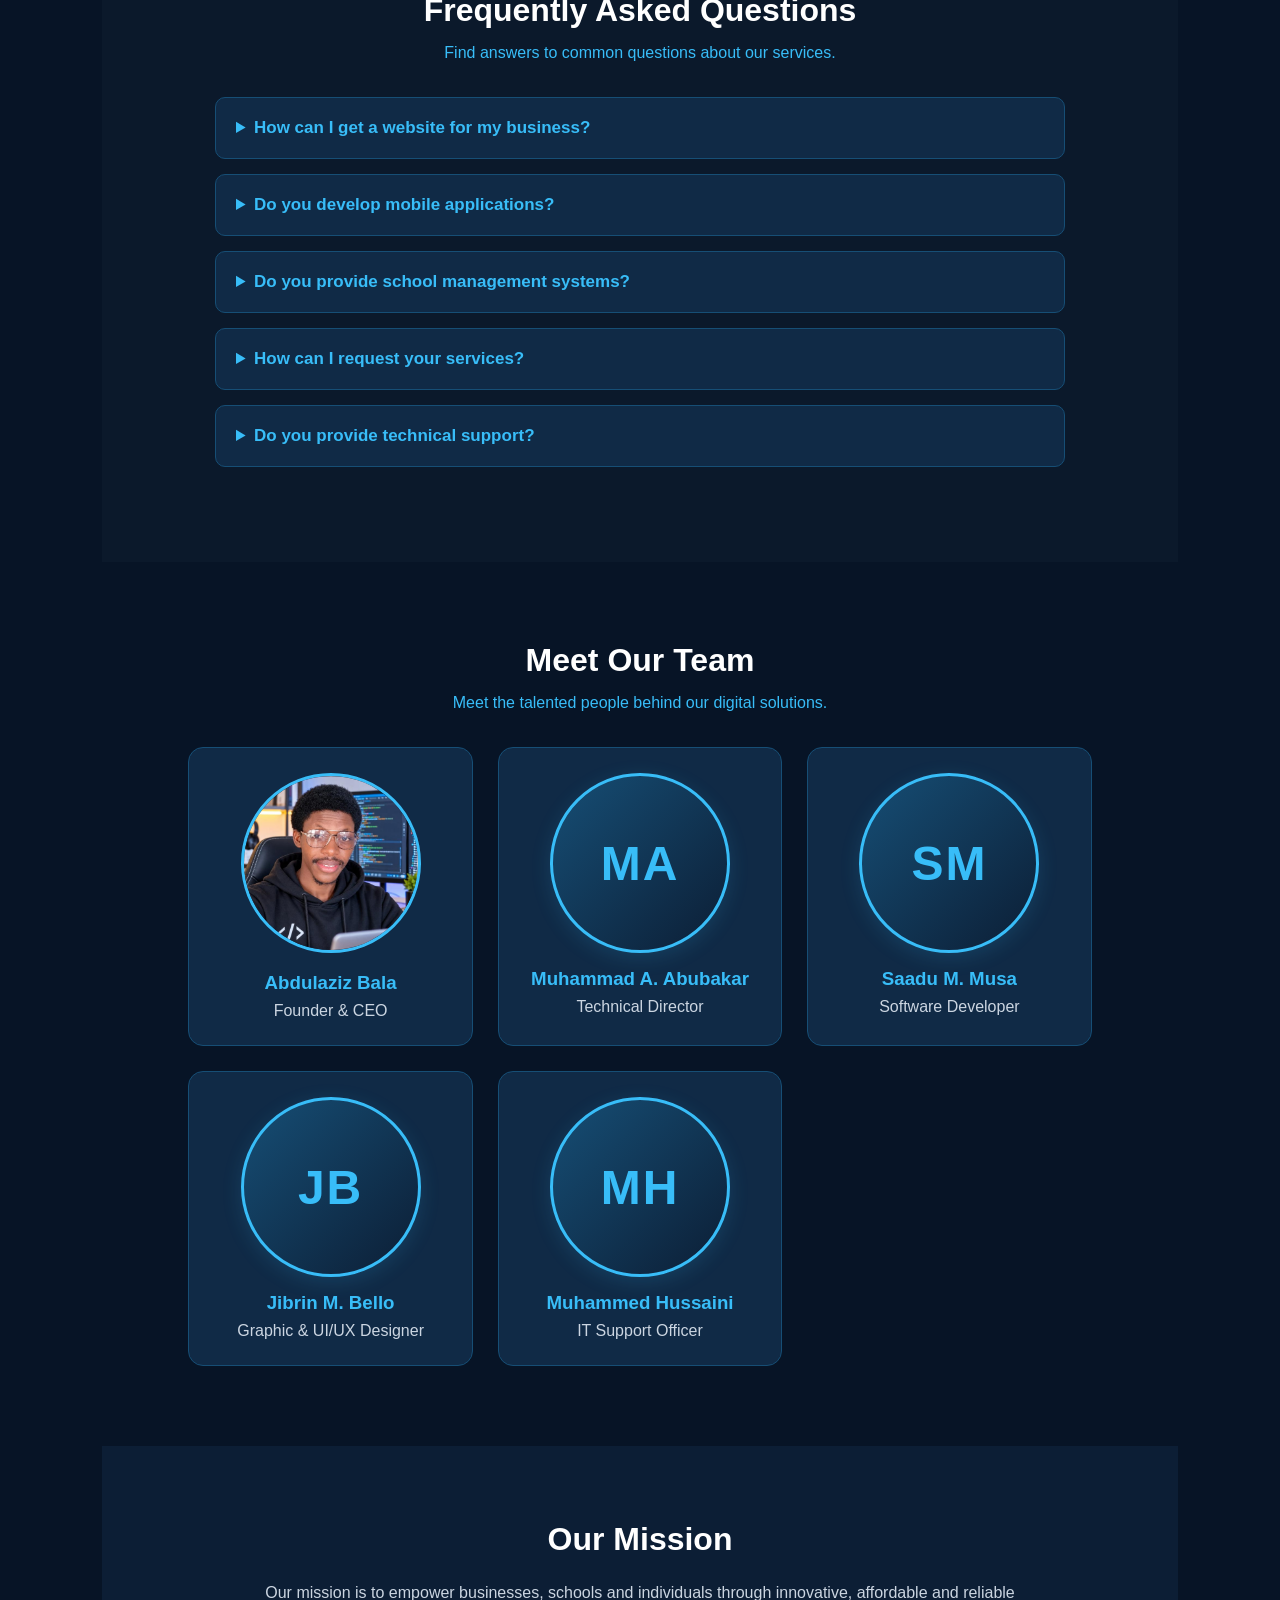
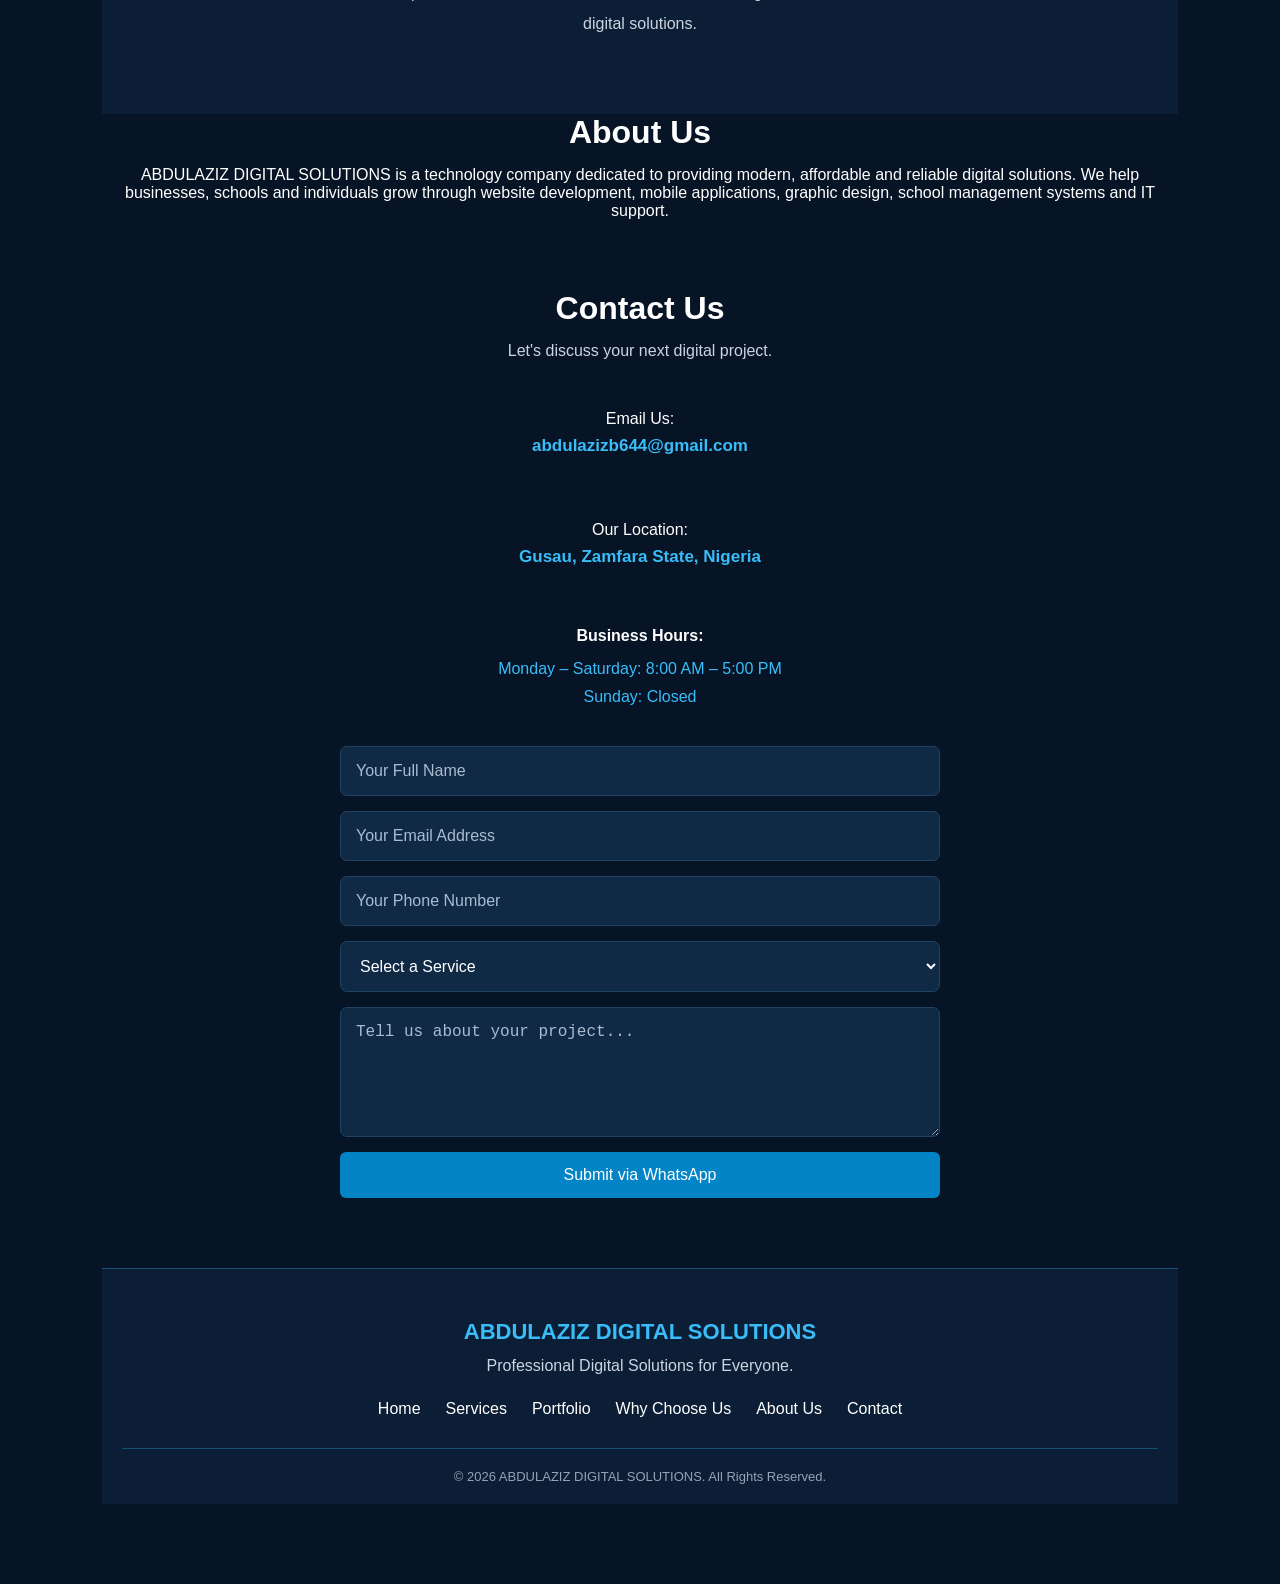
==== commit 85f70ec6: "Add Google verification and SEO updates" ====
--- a/index.html
+++ b/index.html
@@ -4,10 +4,15 @@
 <head>
     <meta charset="UTF-8">
     <meta name="viewport" content="width=device-width, initial-scale=1.0">
-
-    <meta name="description" content="Abdulaziz Digital Solutions provides professional website development, mobile applications and digital business solutions.">
-
-    <title>ABDULAZIZ DIGITAL SOLUTIONS</title>
+ <meta name="description" content="Abdulaziz Digital Solutions offers professional website development, mobile apps, school management systems, graphic design and IT support in Gusau, Zamfara State, Nigeria.">
+<meta name="keywords" content="Website Development Gusau, Software Development Nigeria, Mobile App Development, School Management System, Graphic Design Zamfara, IT Support Nigeria, Abdulaziz Digital Solutions">
+<meta name="author" content="Abdulaziz Bala">
+<meta property="og:title" content="Abdulaziz Digital Solutions">
+<meta property="og:description" content="Professional website development, mobile apps, school management systems and digital solutions in Nigeria.">
+<meta property="og:type" content="website">
+<meta property="og:url" content="https://abdulazizb644-creator.github.io/abdulaziz-digital-solutions/">
+<meta property="og:image" content="https://abdulazizb644-creator.github.io/abdulaziz-digital-solutions/logo.png">
+    <title>Abdulaziz Digital Solutions | Website & App Development in Nigeria</title>
 
     <link rel="stylesheet" href="style.css">
 </head>
@@ -31,6 +36,7 @@
 <a href="#services">Services</a>
 <a href="#portfolio">Portfolio</a>
 <a href="#why-us">Why Choose Us</a>
+<a href="#team">Our Team</a>
 <a href="#about">About</a>
 <a href="#contact">Contact</a>
     </nav>
@@ -259,6 +265,47 @@
 
     </div>
 </section>
+<!-- OUR TEAM -->
+<section class="team" id="team">
+    <h2>Meet Our Team</h2>
+    <p class="team-intro">
+        Meet the talented people behind our digital solutions.
+    </p>
+
+    <div class="team-container">
+
+        <div class="team-card">
+            <img src="abdulaziz.jpeg" alt="Abdulaziz Bala">
+            <h3>Abdulaziz Bala</h3>
+            <p>Founder & CEO</p>
+        </div>
+
+        <div class="team-card">
+            <div class="team-avatar">MA</div>
+            <h3>Muhammad A. Abubakar</h3>
+            <p>Technical Director</p>
+        </div>
+
+        <div class="team-card">
+            <div class="team-avatar">SM</div>
+            <h3>Saadu M. Musa</h3>
+            <p>Software Developer</p>
+        </div>
+
+        <div class="team-card">
+            <div class="team-avatar">JB</div>
+            <h3>Jibrin M. Bello</h3>
+            <p>Graphic & UI/UX Designer</p>
+        </div>
+
+        <div class="team-card">
+            <div class="team-avatar">MH</div>
+            <h3>Muhammed Hussaini</h3>
+            <p>IT Support Officer</p>
+        </div>
+
+    </div>
+</section>
 <!-- OUR MISSION -->
 
 <section class="mission">
@@ -295,7 +342,21 @@
     <p>Let's discuss your next digital project.</p>
 
     <form id="contactForm">
-
+<div class="contact-email">
+    <p>Email Us:</p>
+    <a href="mailto:abdulazizb644@gmail.com">
+        abdulazizb644@gmail.com
+    </a>
+</div>
+<div class="contact-location">
+    <p>Our Location:</p>
+    <span>Gusau, Zamfara State, Nigeria</span>
+</div>
+<div class="business-hours">
+    <p>Business Hours:</p>
+    <span>Monday – Saturday: 8:00 AM – 5:00 PM</span>
+    <span>Sunday: Closed</span>
+</div>
         <input type="text" id="name"
             placeholder="Your Full Name" required>
 
--- a/style.css
+++ b/style.css
@@ -644,4 +644,137 @@
     color: #cbd5e1;
     line-height: 1.7;
     margin-top: 15px;
+}
+/* OUR TEAM SECTION */
+.team {
+    padding: 80px 8%;
+    text-align: center;
+    background: #071426;
+}
+
+.team h2 {
+    font-size: 32px;
+    margin-bottom: 15px;
+    color: #ffffff;
+}
+
+.team-intro {
+    color: #38bdf8;
+    margin-bottom: 35px;
+}
+
+.team-container {
+    display: grid;
+    grid-template-columns: repeat(auto-fit, minmax(220px, 1fr));
+    gap: 25px;
+    max-width: 1000px;
+    margin: auto;
+}
+
+.team-card {
+    background: #102a46;
+    padding: 25px;
+    border: 1px solid #164e75;
+    border-radius: 15px;
+}
+
+.team-card img {
+    width: 180px;
+    height: 180px;
+    object-fit: cover;
+    border-radius: 50%;
+    border: 3px solid #38bdf8;
+    margin-bottom: 15px;
+}
+
+.team-card h3 {
+    color: #38bdf8;
+    margin-bottom: 8px;
+}
+
+.team-card p {
+    color: #cbd5e1;
+}
+/* TEAM INITIALS AVATARS */
+.team-avatar {
+    width: 180px;
+    height: 180px;
+    border-radius: 50%;
+    margin: 0 auto 15px;
+    display: flex;
+    align-items: center;
+    justify-content: center;
+    background: linear-gradient(135deg, #164e75, #0c1e35);
+    border: 3px solid #38bdf8;
+    color: #38bdf8;
+    font-size: 48px;
+    font-weight: bold;
+    letter-spacing: 2px;
+    box-shadow: 0 5px 20px rgba(56, 189, 248, 0.15);
+}
+
+.team-card {
+    transition: 0.3s ease;
+}
+
+.team-card:hover {
+    transform: translateY(-7px);
+}
+/* CONTACT EMAIL */
+.contact-email {
+    margin: 20px auto 30px;
+    text-align: center;
+}
+
+.contact-email p {
+    color: #ffffff;
+    margin-bottom: 8px;
+}
+
+.contact-email a {
+    color: #38bdf8;
+    font-size: 17px;
+    font-weight: bold;
+    text-decoration: none;
+    transition: 0.3s;
+}
+
+.contact-email a:hover {
+    color: #ffffff;
+    text-decoration: underline;
+}
+/* COMPANY LOCATION */
+.contact-location {
+    margin: 20px auto;
+    text-align: center;
+}
+
+.contact-location p {
+    color: #ffffff;
+    margin-bottom: 8px;
+}
+
+.contact-location span {
+    color: #38bdf8;
+    font-size: 17px;
+    font-weight: bold;
+}
+/* BUSINESS HOURS */
+.business-hours {
+    margin: 25px auto;
+    text-align: center;
+    display: flex;
+    flex-direction: column;
+    gap: 10px;
+}
+
+.business-hours p {
+    color: #ffffff;
+    font-weight: bold;
+    margin-bottom: 5px;
+}
+
+.business-hours span {
+    color: #38bdf8;
+    font-size: 16px;
 }
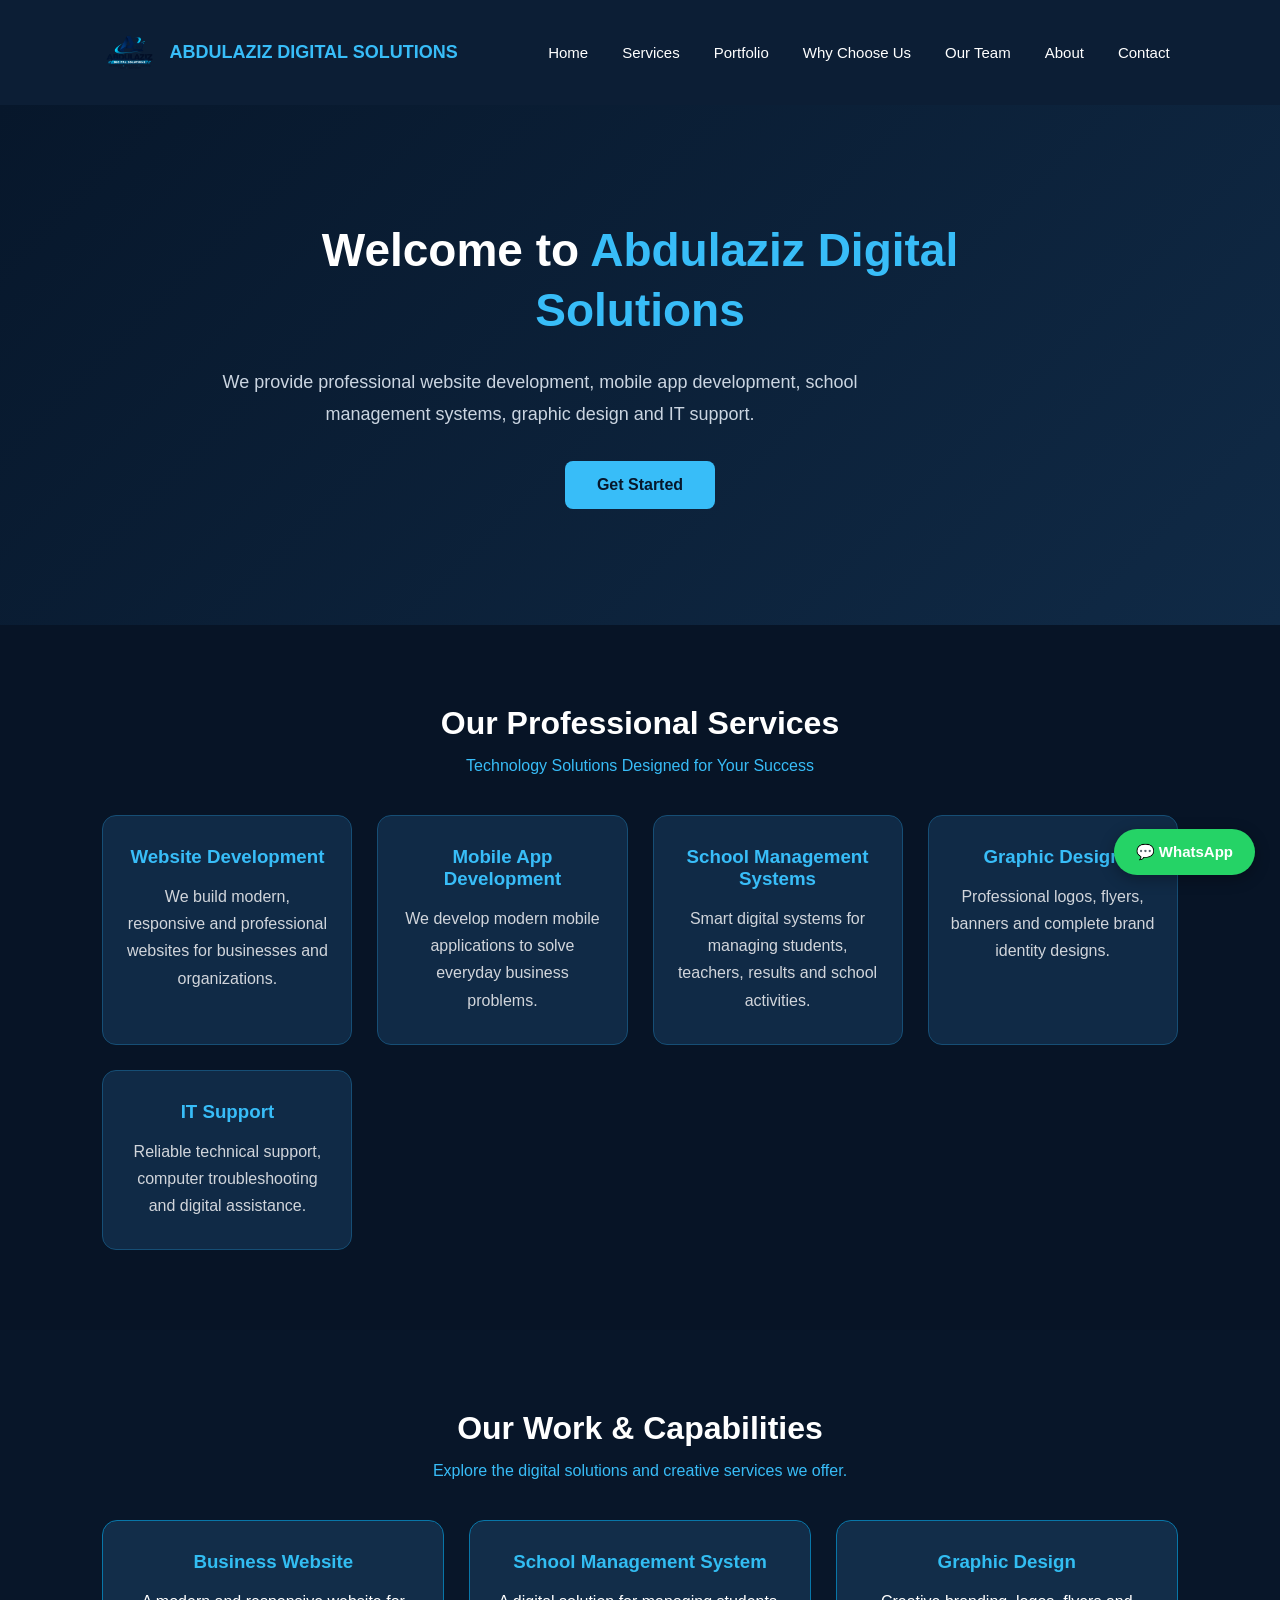
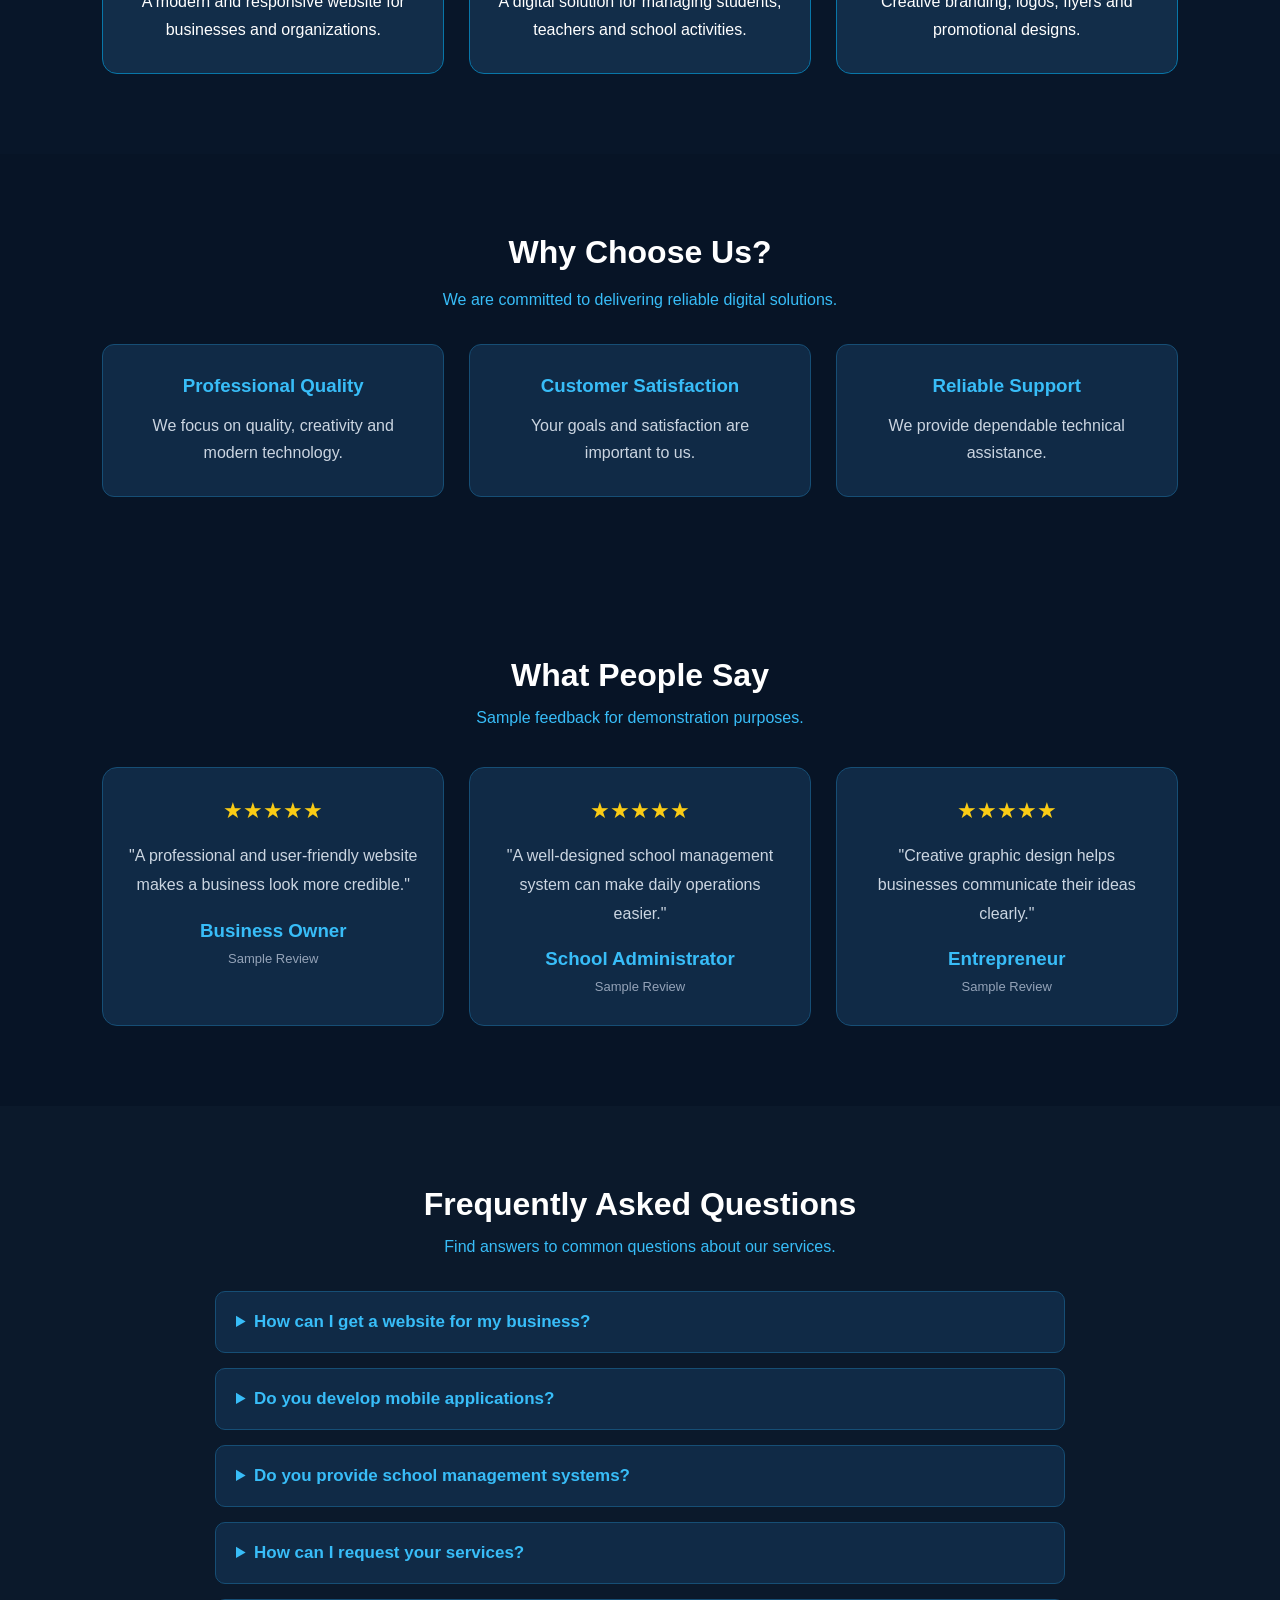
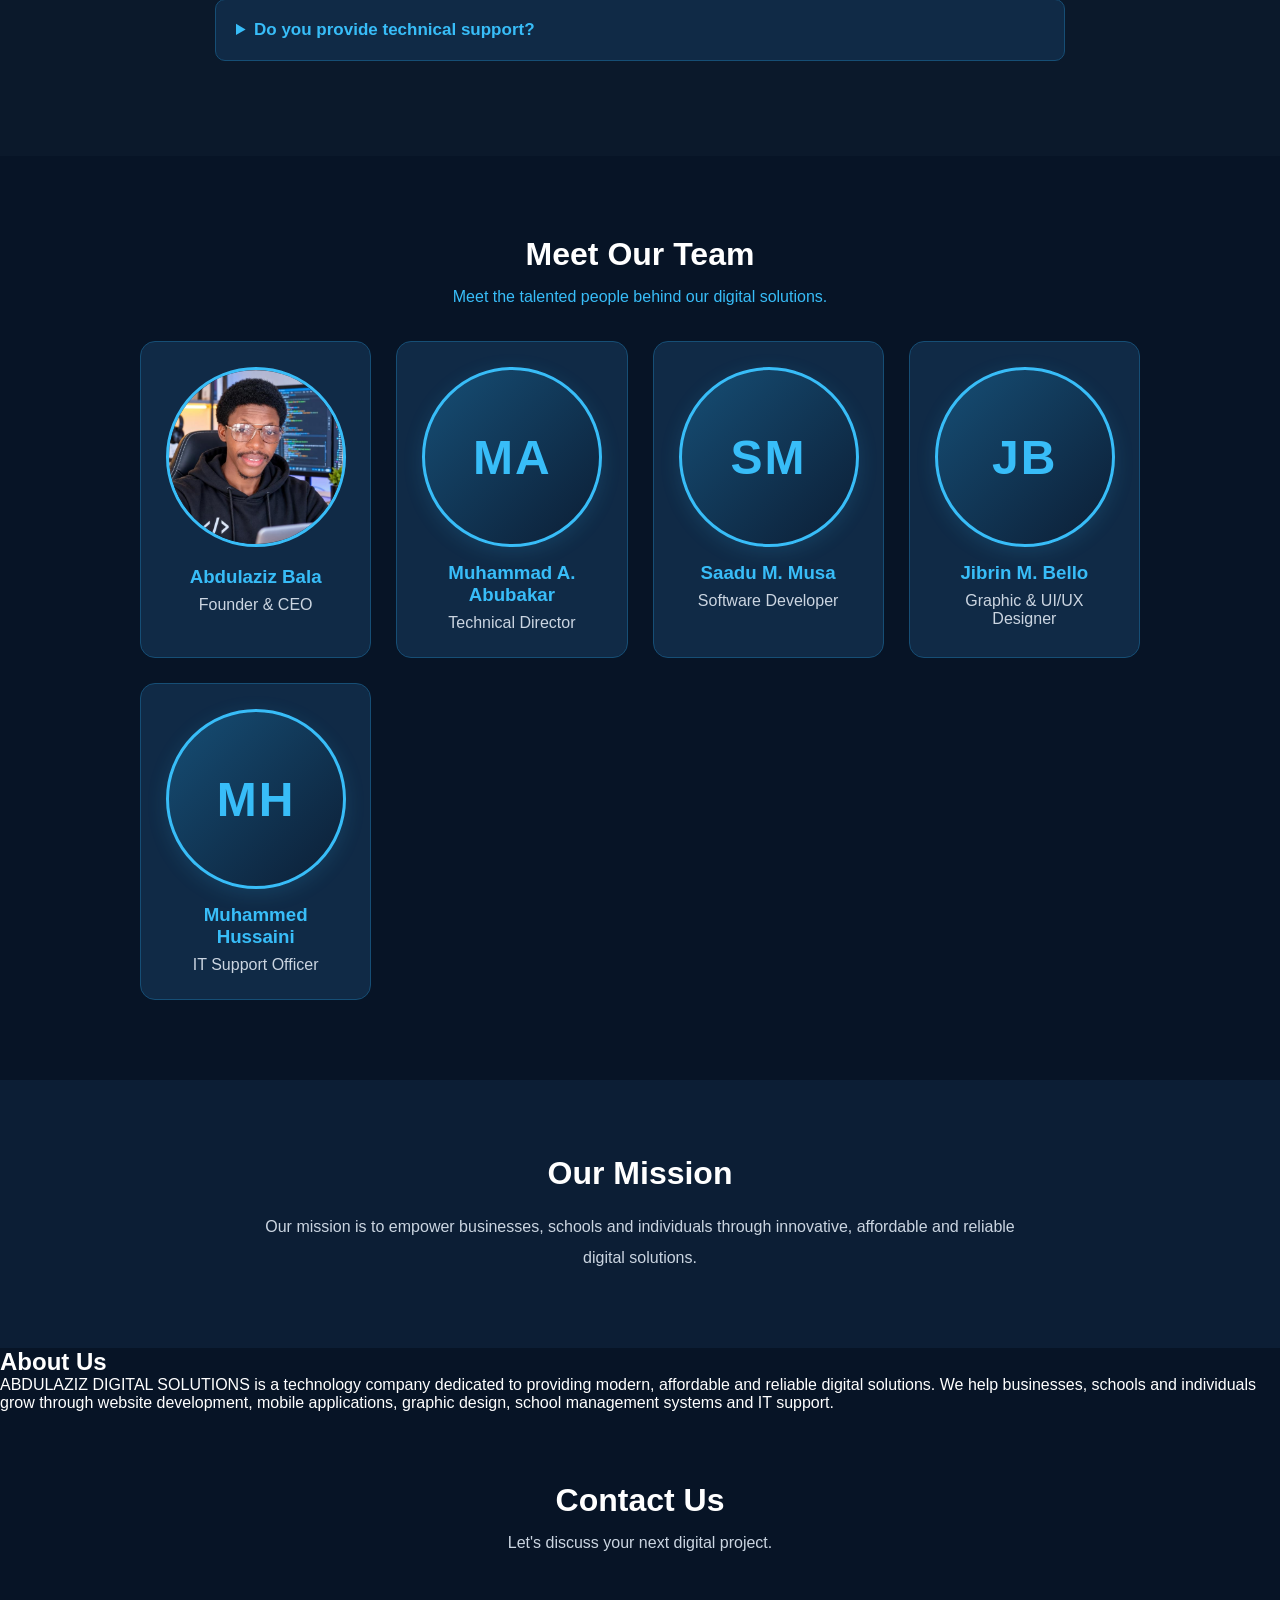
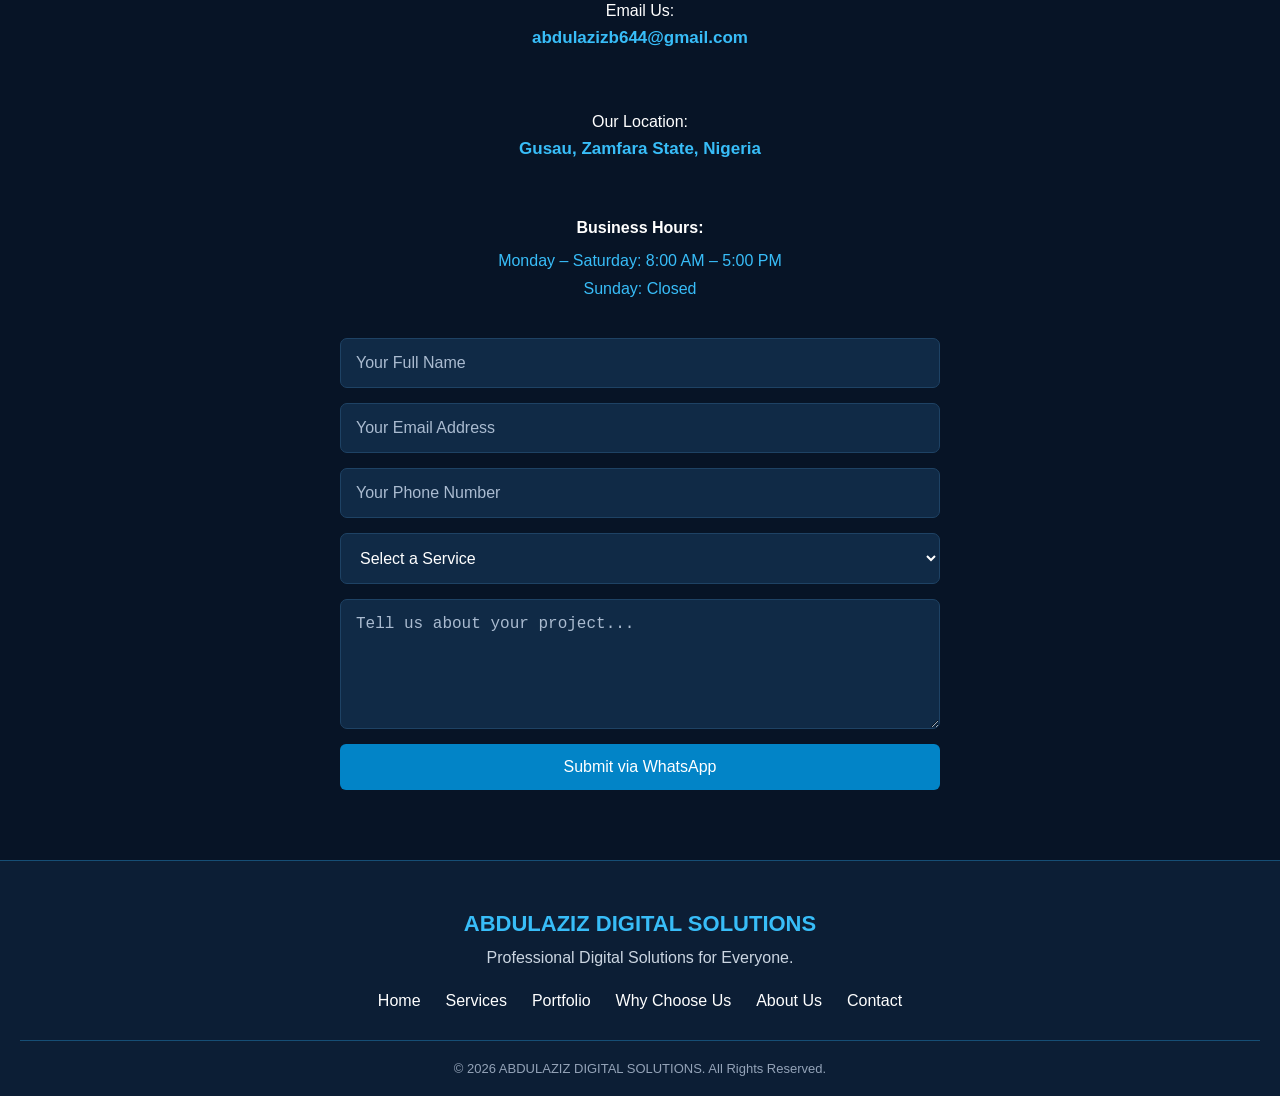
==== commit e6600ff4: "Improve website portfolio and styling" ====
--- a/index.html
+++ b/index.html
@@ -7,6 +7,7 @@
  <meta name="description" content="Abdulaziz Digital Solutions offers professional website development, mobile apps, school management systems, graphic design and IT support in Gusau, Zamfara State, Nigeria.">
 <meta name="keywords" content="Website Development Gusau, Software Development Nigeria, Mobile App Development, School Management System, Graphic Design Zamfara, IT Support Nigeria, Abdulaziz Digital Solutions">
 <meta name="author" content="Abdulaziz Bala">
+<link rel="canonical" href="https://abdulazizb644-creator.github.io/abdulaziz-digital-solutions/">
 <meta property="og:title" content="Abdulaziz Digital Solutions">
 <meta property="og:description" content="Professional website development, mobile apps, school management systems and digital solutions in Nigeria.">
 <meta property="og:type" content="website">
@@ -15,6 +16,28 @@
     <title>Abdulaziz Digital Solutions | Website & App Development in Nigeria</title>
 
     <link rel="stylesheet" href="style.css">
+    <script type="application/ld+json">
+{
+  "@context": "https://schema.org",
+  "@type": "Organization",
+  "name": "Abdulaziz Digital Solutions",
+  "url": "https://abdulazizb644-creator.github.io/abdulaziz-digital-solutions/",
+  "logo": "https://abdulazizb644-creator.github.io/abdulaziz-digital-solutions/logo.png",
+  "email": "abdulazizb644@gmail.com",
+  "founder": {
+    "@type": "Person",
+    "name": "Abdulaziz Bala"
+  },
+  "address": {
+    "@type": "PostalAddress",
+    "addressLocality": "Gusau",
+    "addressRegion": "Zamfara State",
+    "addressCountry": "NG"
+  },
+  "areaServed": "Nigeria",
+  "description": "Professional website development, mobile app development, school management systems, graphic design and IT support."
+}
+</script>
 </head>
 
 <body>
@@ -42,6 +65,21 @@
     </nav>
 </header>
 
+<!-- HERO SECTION -->
+<section class="hero" id="home">
+    <div class="hero-content">
+        <h1>Welcome to <span>Abdulaziz Digital Solutions</span></h1>
+
+        <p>
+            We provide professional website development,
+            mobile app development, school management systems,
+            graphic design and IT support.
+        </p>
+
+        <a href="#contact" class="hero-btn">Get Started</a>
+    </div>
+</section>
+
 
 <section class="services" id="services">
 
@@ -80,89 +118,38 @@
 
 </section>
 
-    <h1>We Build <span>Digital Solutions</span></h1>
-
-    <p>
-        We create professional websites,
-        mobile applications and smart business systems
-        to help your business grow.
-    </p>
-
-    <a href="#contact" class="btn">Get Started</a>
-
-</section>
-
-<section class="services" id="services">
-
-    <h2>Our Services</h2>
-
-<!-- PORTFOLIO SECTION -->
-
+
+
+<!-- WHY CHOOSE US -->
+
+<!-- PORTFOLIO -->
 <section class="portfolio" id="portfolio">
 
-    <h2>Our Recent Projects</h2>
-
-    <p>Explore Our Digital Solutions</p>
+    <h2>Our Work & Capabilities</h2>
+<p>Explore the digital solutions and creative services we offer.</p>
 
     <div class="portfolio-grid">
 
-        <div class="project-card">
+        <div class="portfolio-card">
             <h3>Business Website</h3>
-            <p>Modern responsive website for businesses.</p>
-            <span>Website Development</span>
-        </div>
-
-        <div class="project-card">
+            <p>A modern and responsive website for businesses and organizations.</p>
+        </div>
+
+        <div class="portfolio-card">
             <h3>School Management System</h3>
-            <p>Digital platform for school administration.</p>
-            <span>Education Technology</span>
-        </div>
-
-        <div class="project-card">
-            <h3>E-commerce Website</h3>
-            <p>Online shopping platform for businesses.</p>
-            <span>E-commerce</span>
-        </div>
-
-        <div class="project-card">
-            <h3>Mobile Application</h3>
-            <p>Smart mobile application concept.</p>
-            <span>App Development</span>
-        </div>
-
-    </div>
-
-</section>
-
-    <div class="cards">
-
-        <div class="card">
-            <h3>Website Development</h3>
-            <p>Professional websites for businesses and organizations.</p>
-        </div>
-
-        <div class="card">
-            <h3>Mobile App Development</h3>
-            <p>Modern mobile applications for Android users.</p>
-        </div>
-
-        <div class="card">
-            <h3>School Management</h3>
-            <p>Digital solutions for schools and educational institutions.</p>
-        </div>
-
-        <div class="card">
-            <h3>E-commerce</h3>
-            <p>Online shopping websites for your business.</p>
-        </div>
-
-    </div>
-
-</section>
-
-<section class="services" id="about">
-
-<!-- WHY CHOOSE US -->
+            <p>A digital solution for managing students, teachers and school activities.</p>
+        </div>
+
+        <div class="portfolio-card">
+            <h3>Graphic Design</h3>
+            <p>Creative branding, logos, flyers and promotional designs.</p>
+        </div>
+
+    </div>
+
+</section>
+<!-- END PORTFOLIO -->
+
 
 <section class="why-us" id="why-us">
 
--- a/style.css
+++ b/style.css
@@ -777,4 +777,133 @@
 .business-hours span {
     color: #38bdf8;
     font-size: 16px;
-}+}
+
+/* HERO SECTION */
+.hero {
+    min-height: 520px;
+    padding: 100px 8%;
+    display: flex;
+    align-items: center;
+    justify-content: center;
+    text-align: center;
+    background: linear-gradient(135deg, #07172b, #102a46);
+}
+
+.hero-content {
+    max-width: 850px;
+}
+
+.hero h1 {
+    font-size: 46px;
+    color: #ffffff;
+    margin-bottom: 25px;
+    line-height: 1.3;
+}
+
+.hero h1 span {
+    color: #38bdf8;
+}
+
+.hero p {
+    color: #cbd5e1;
+    font-size: 18px;
+    line-height: 1.8;
+    margin-bottom: 30px;
+}
+
+.hero-btn {
+    display: inline-block;
+    padding: 15px 32px;
+    background: #38bdf8;
+    color: #07172b;
+    text-decoration: none;
+    font-weight: bold;
+    border-radius: 8px;
+    transition: 0.3s;
+}
+
+.hero-btn:hover {
+    background: #ffffff;
+    transform: translateY(-3px);
+}
+
+@media (max-width: 600px) {
+    .hero {
+        padding: 80px 6%;
+        min-height: 450px;
+    }
+
+    .hero h1 {
+        font-size: 32px;
+    }
+
+    .hero p {
+        font-size: 16px;
+    }
+}
+
+
+/* DESKTOP NAVIGATION IMPROVEMENT */
+@media (min-width: 601px) {
+    header {
+        gap: 25px;
+    }
+
+    #mainNav {
+        flex: 1;
+        justify-content: flex-end;
+        gap: 18px;
+        flex-wrap: nowrap;
+    }
+
+    #mainNav a {
+        padding: 10px 8px;
+        margin-left: 0;
+        white-space: nowrap;
+        font-size: 15px;
+    }
+}
+
+/* PORTFOLIO CARDS DESIGN */
+.portfolio {
+    padding: 80px 8%;
+    text-align: center;
+    background: #081629;
+}
+
+.portfolio h2 {
+    margin-bottom: 15px;
+}
+
+.portfolio-grid {
+    display: grid;
+    grid-template-columns: repeat(auto-fit, minmax(220px, 1fr));
+    gap: 25px;
+    margin-top: 40px;
+}
+
+.portfolio-card {
+    background: #122d49;
+    border: 1px solid #0876a8;
+    border-radius: 15px;
+    padding: 30px 20px;
+    min-height: 150px;
+    transition: 0.3s ease;
+}
+
+.portfolio-card:hover {
+    transform: translateY(-7px);
+    border-color: #32bdf2;
+    box-shadow: 0 8px 20px rgba(0, 174, 255, 0.15);
+}
+
+.portfolio-card h3 {
+    color: #32bdf2;
+    margin-bottom: 15px;
+}
+
+.portfolio-card p {
+    color: #ffffff;
+    line-height: 1.7;
+}
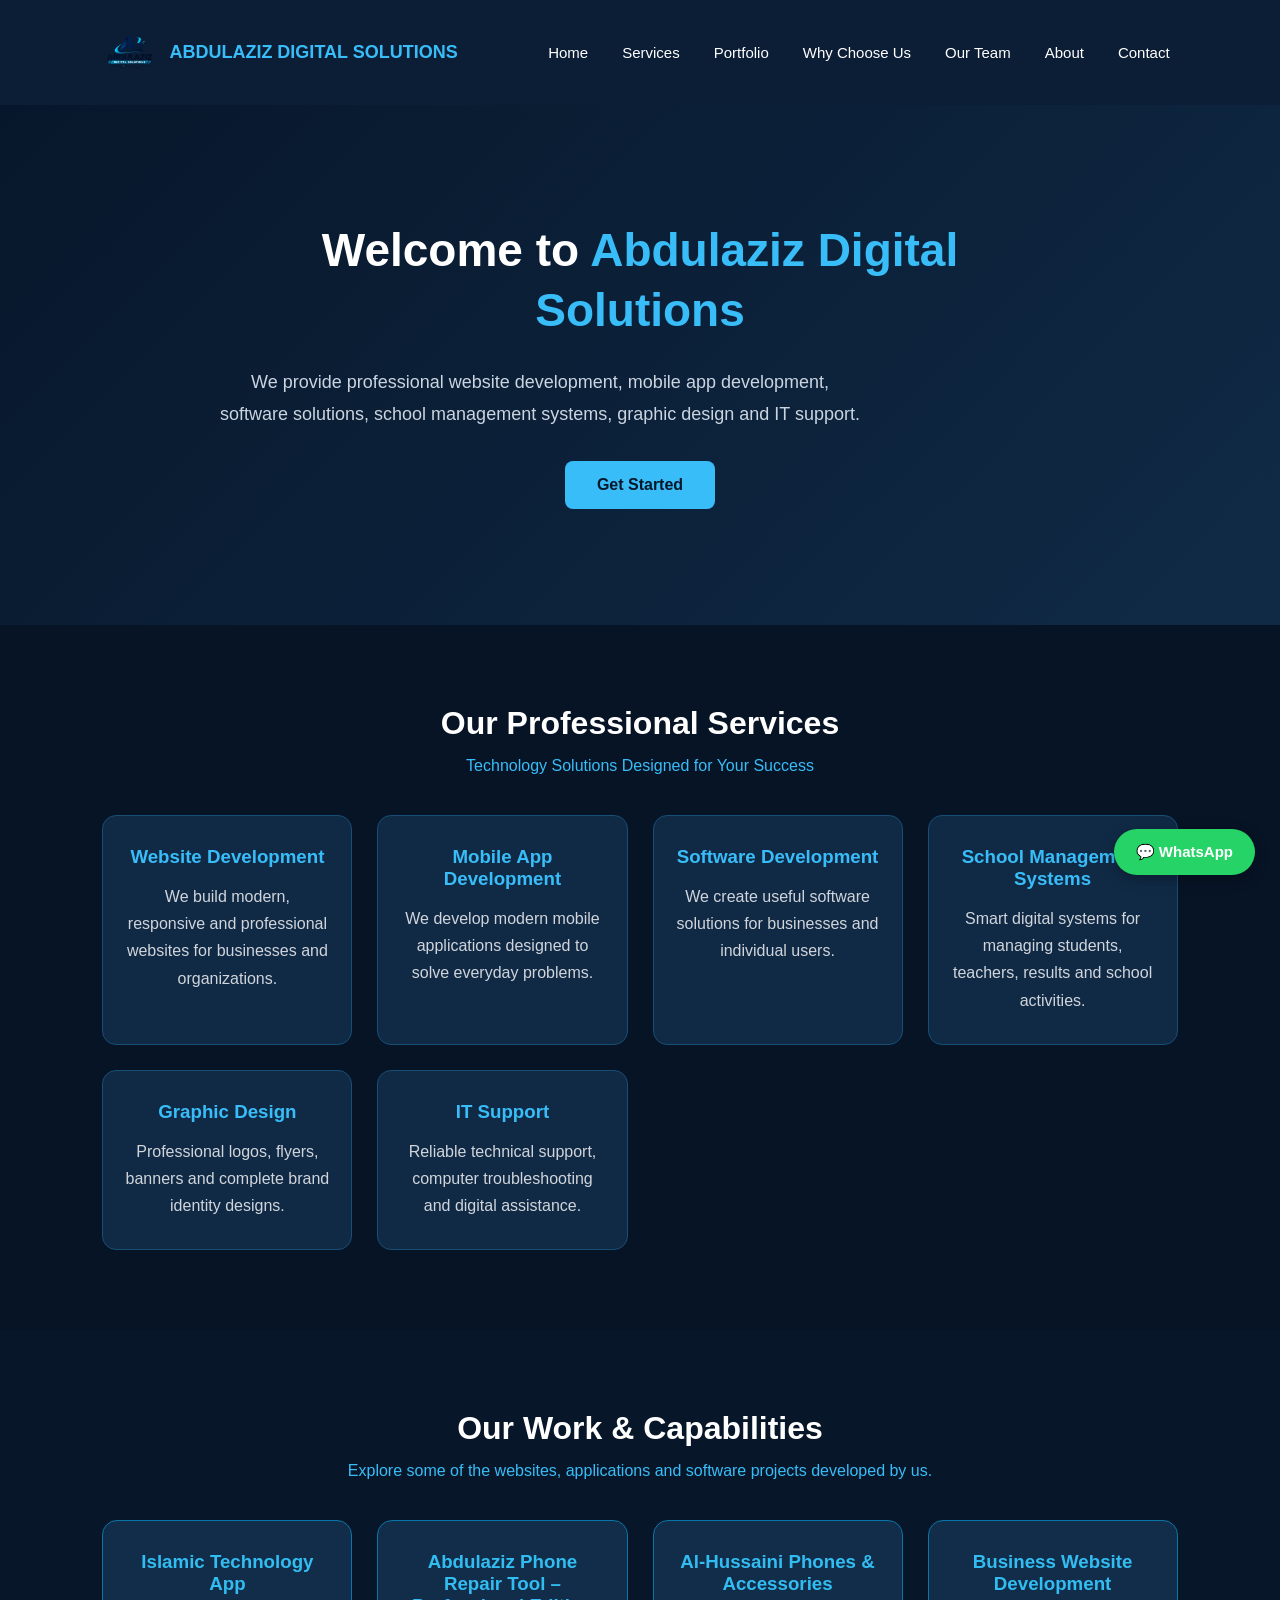
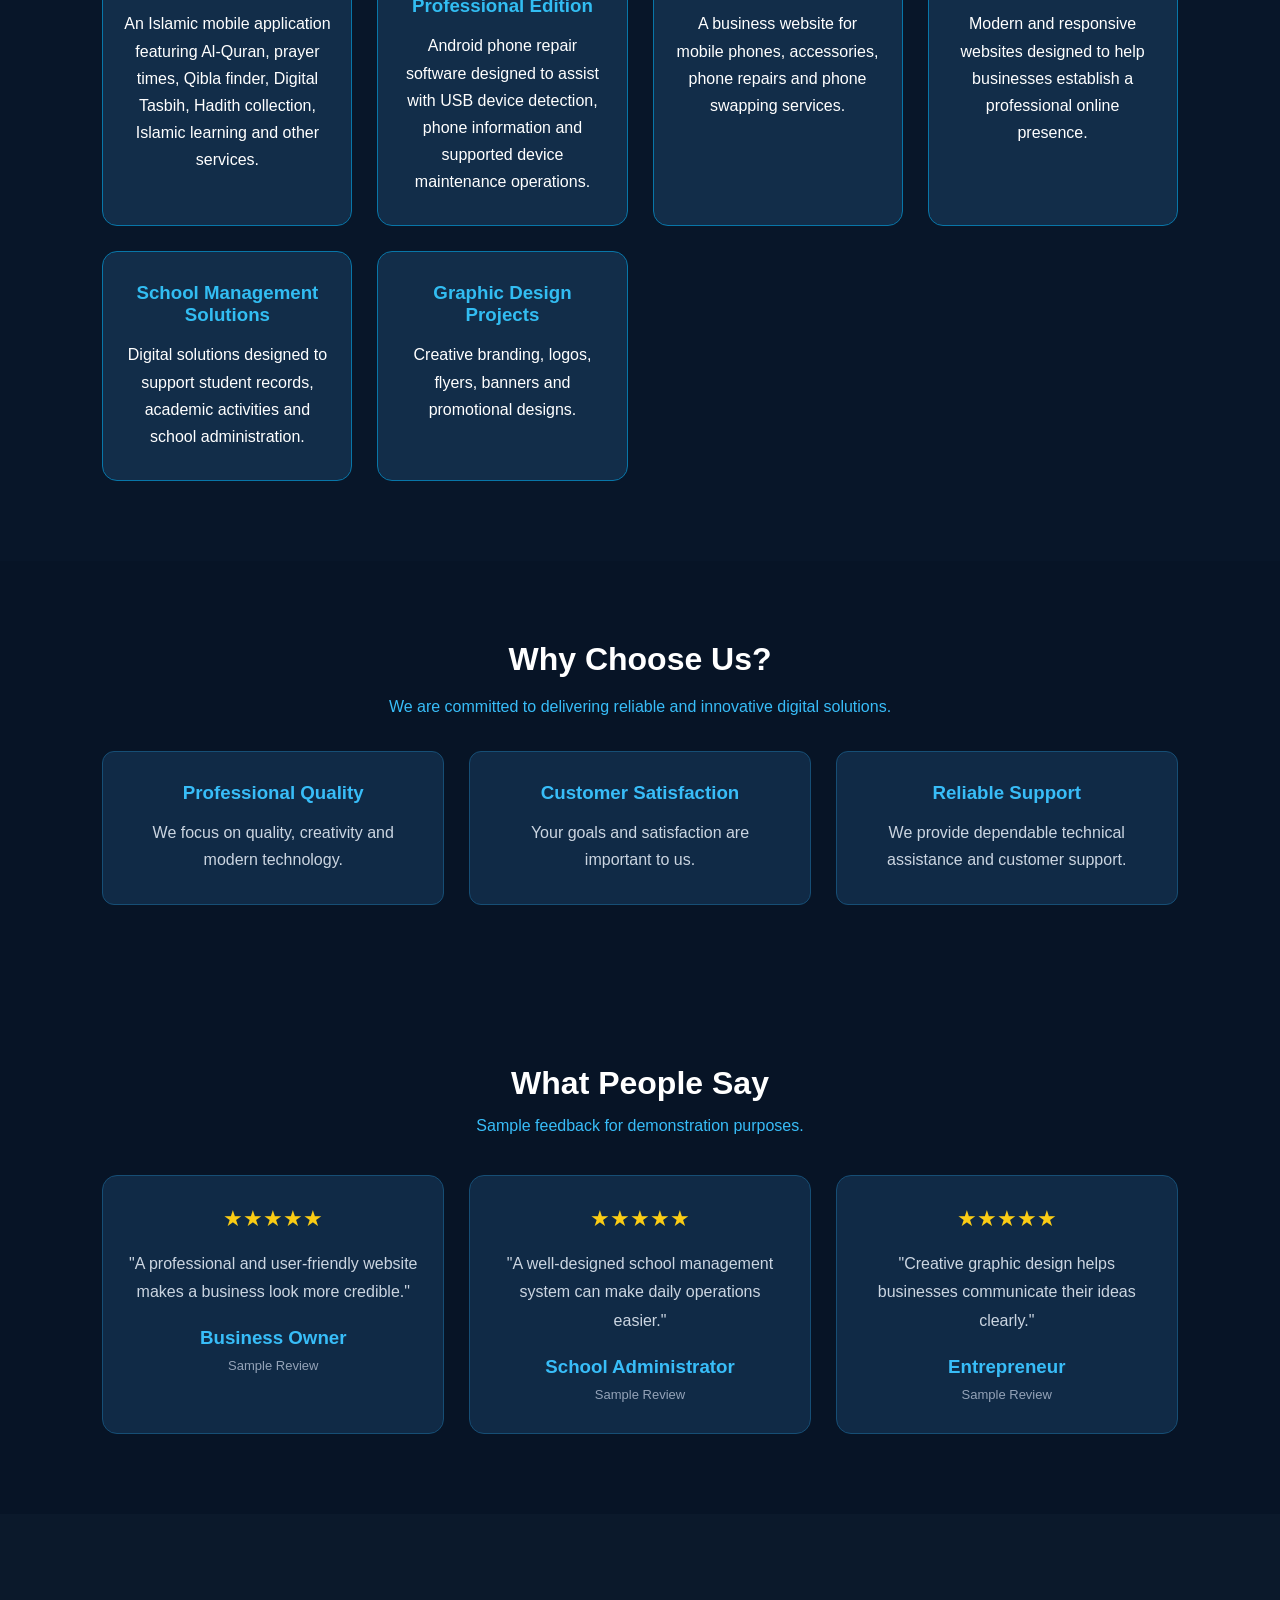
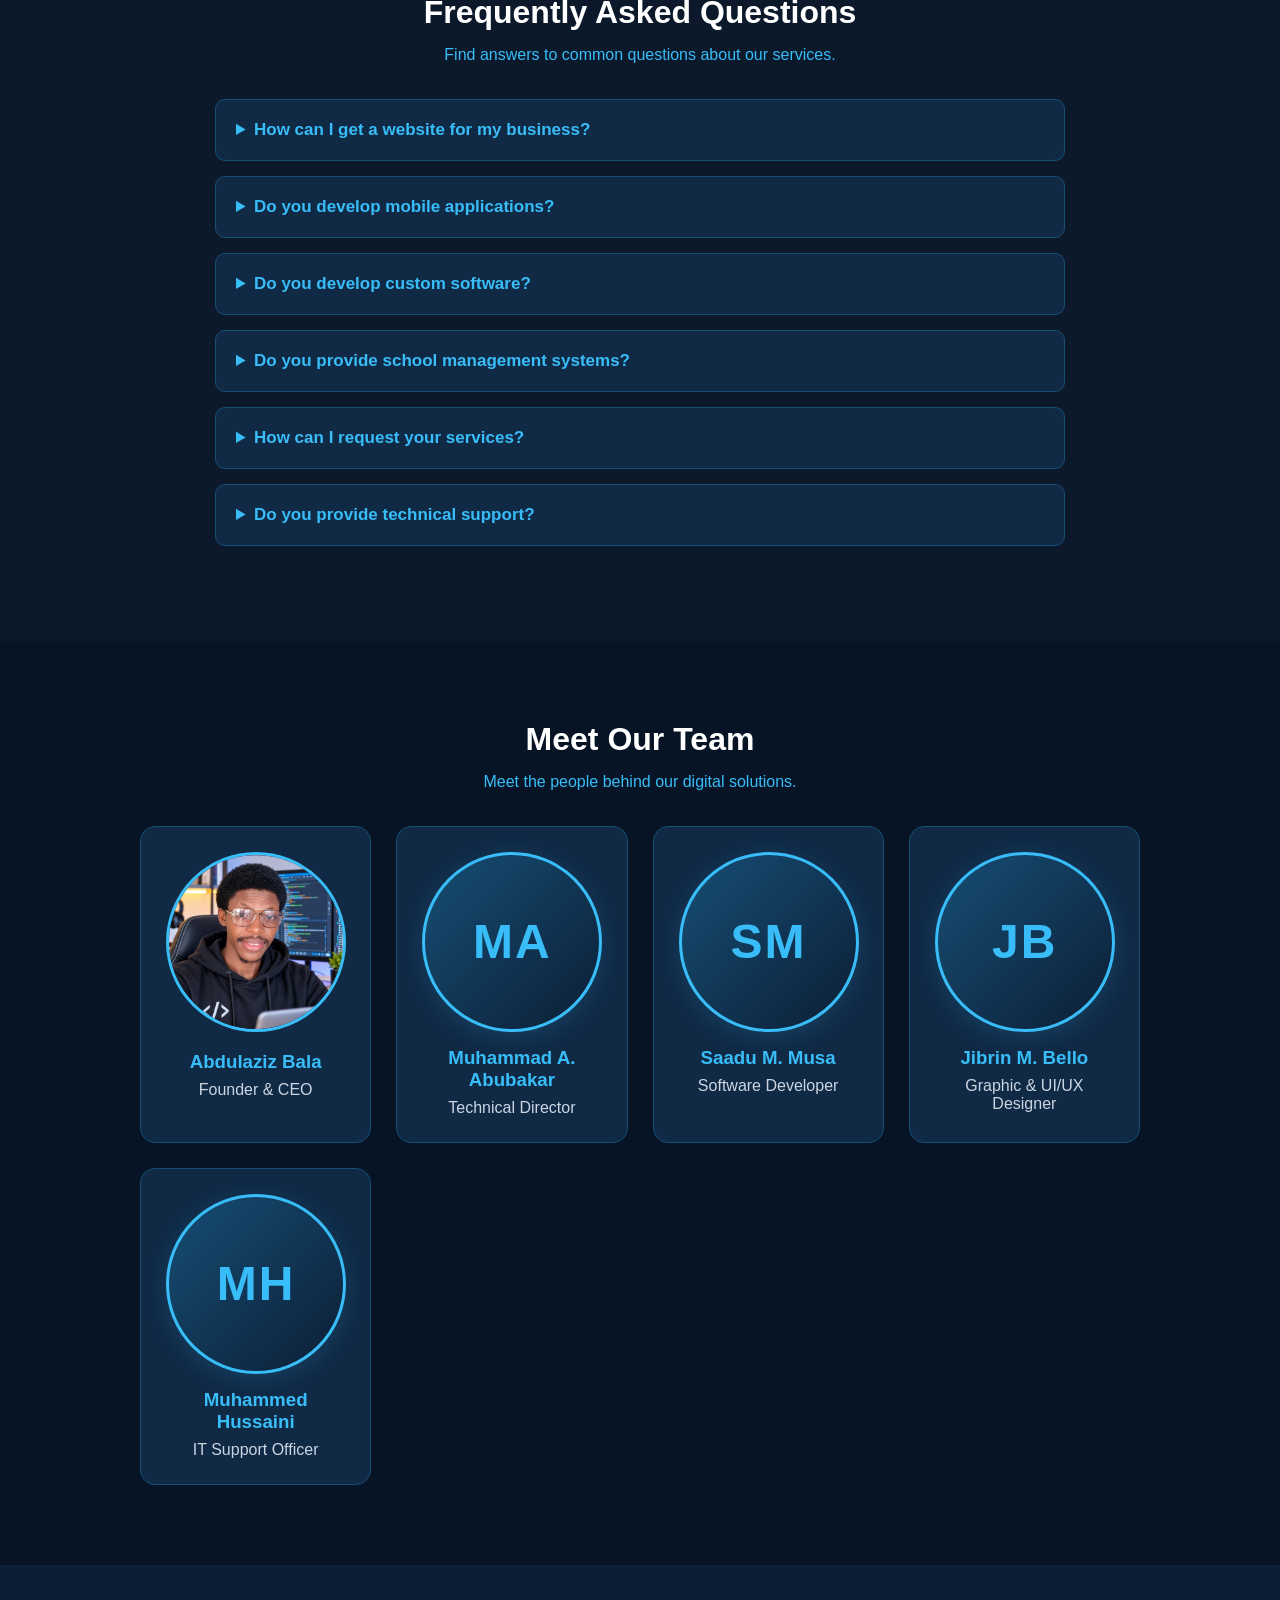
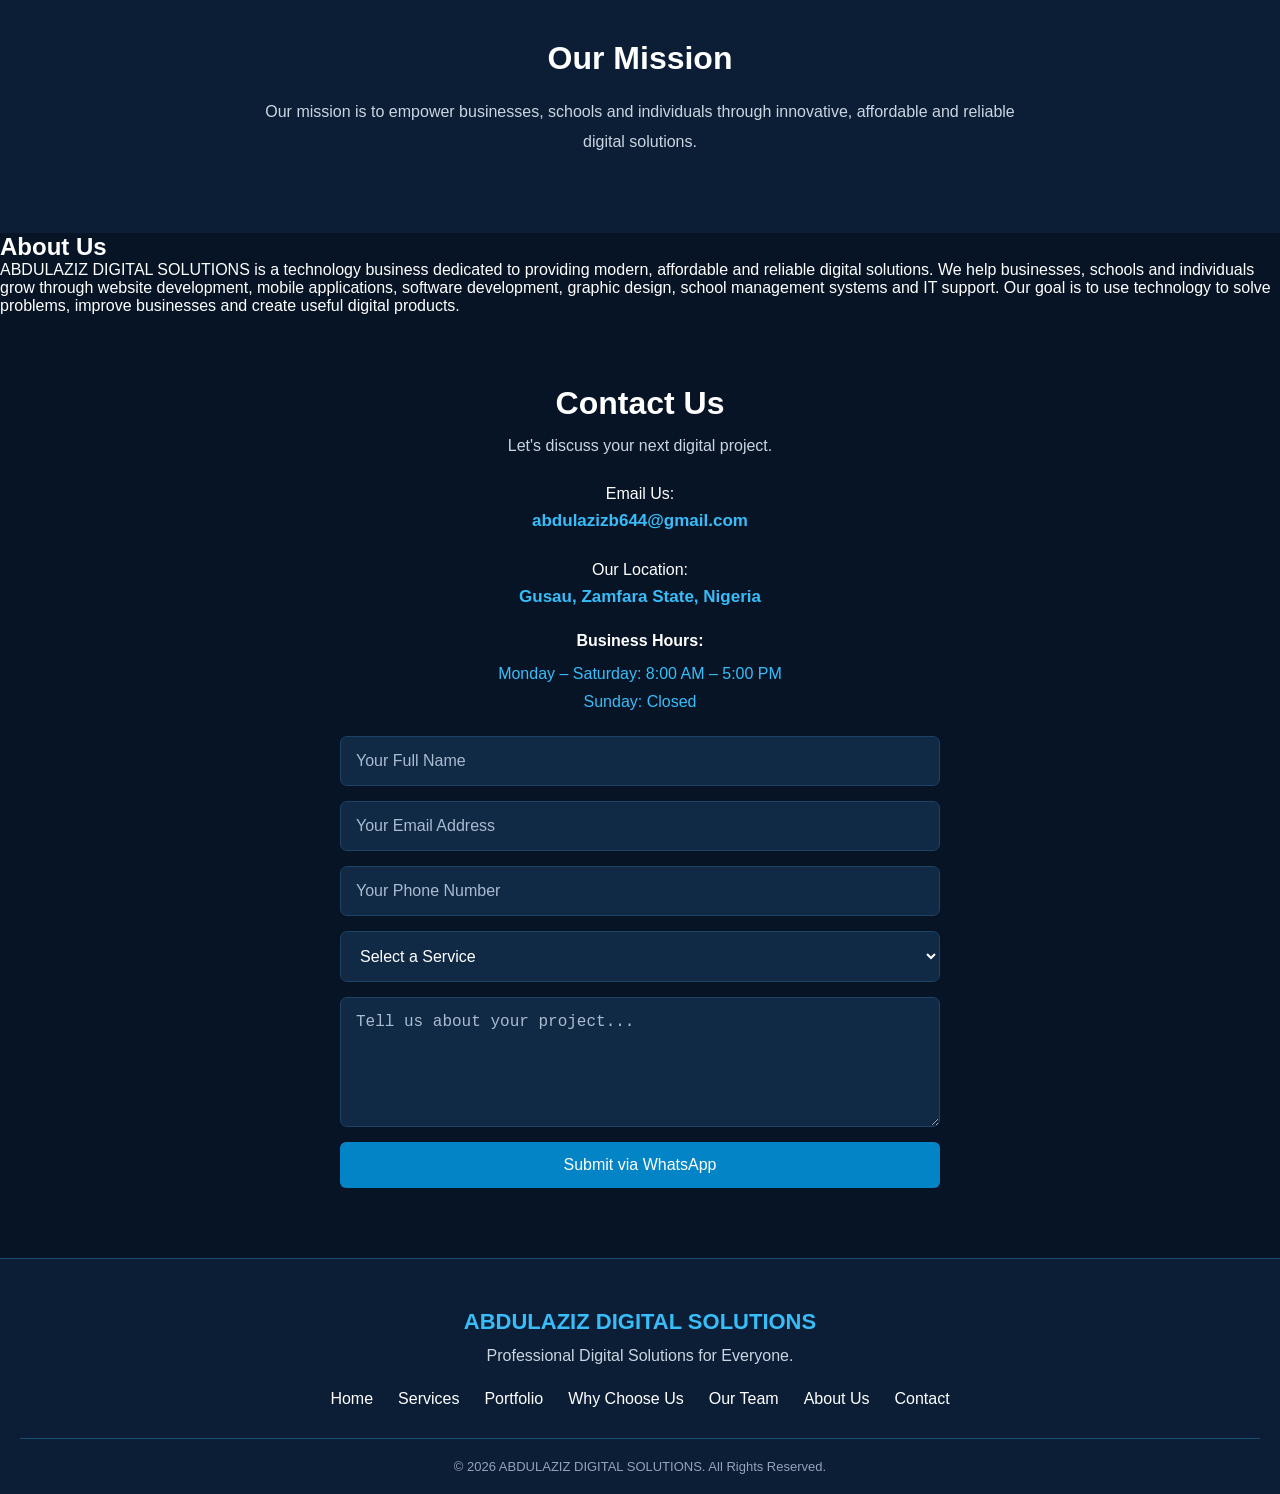
==== commit 64d60a41: "Update portfolio section" ====
--- a/index.html
+++ b/index.html
@@ -4,83 +4,102 @@
 <head>
     <meta charset="UTF-8">
     <meta name="viewport" content="width=device-width, initial-scale=1.0">
- <meta name="description" content="Abdulaziz Digital Solutions offers professional website development, mobile apps, school management systems, graphic design and IT support in Gusau, Zamfara State, Nigeria.">
-<meta name="keywords" content="Website Development Gusau, Software Development Nigeria, Mobile App Development, School Management System, Graphic Design Zamfara, IT Support Nigeria, Abdulaziz Digital Solutions">
-<meta name="author" content="Abdulaziz Bala">
-<link rel="canonical" href="https://abdulazizb644-creator.github.io/abdulaziz-digital-solutions/">
-<meta property="og:title" content="Abdulaziz Digital Solutions">
-<meta property="og:description" content="Professional website development, mobile apps, school management systems and digital solutions in Nigeria.">
-<meta property="og:type" content="website">
-<meta property="og:url" content="https://abdulazizb644-creator.github.io/abdulaziz-digital-solutions/">
-<meta property="og:image" content="https://abdulazizb644-creator.github.io/abdulaziz-digital-solutions/logo.png">
-    <title>Abdulaziz Digital Solutions | Website & App Development in Nigeria</title>
+
+    <meta name="description" content="Abdulaziz Digital Solutions provides professional website development, mobile apps, software solutions, school management systems, graphic design and IT support in Nigeria.">
+
+    <meta name="keywords" content="Abdulaziz Digital Solutions, Website Development Nigeria, Mobile App Development, Islamic Technology App, Android Phone Repair Software, Graphic Design, IT Support">
+
+    <meta name="author" content="Abdulaziz Bala">
+
+    <link rel="canonical" href="https://abdulazizb644-creator.github.io/abdulaziz-digital-solutions/">
+
+    <meta property="og:title" content="Abdulaziz Digital Solutions">
+    <meta property="og:description" content="Professional websites, mobile applications and digital solutions.">
+    <meta property="og:type" content="website">
+    <meta property="og:url" content="https://abdulazizb644-creator.github.io/abdulaziz-digital-solutions/">
+    <meta property="og:image" content="https://abdulazizb644-creator.github.io/abdulaziz-digital-solutions/logo.png">
+
+    <title>Abdulaziz Digital Solutions | Professional Digital Services</title>
 
     <link rel="stylesheet" href="style.css">
+
     <script type="application/ld+json">
-{
-  "@context": "https://schema.org",
-  "@type": "Organization",
-  "name": "Abdulaziz Digital Solutions",
-  "url": "https://abdulazizb644-creator.github.io/abdulaziz-digital-solutions/",
-  "logo": "https://abdulazizb644-creator.github.io/abdulaziz-digital-solutions/logo.png",
-  "email": "abdulazizb644@gmail.com",
-  "founder": {
-    "@type": "Person",
-    "name": "Abdulaziz Bala"
-  },
-  "address": {
-    "@type": "PostalAddress",
-    "addressLocality": "Gusau",
-    "addressRegion": "Zamfara State",
-    "addressCountry": "NG"
-  },
-  "areaServed": "Nigeria",
-  "description": "Professional website development, mobile app development, school management systems, graphic design and IT support."
-}
-</script>
+    {
+        "@context": "https://schema.org",
+        "@type": "Organization",
+        "name": "Abdulaziz Digital Solutions",
+        "url": "https://abdulazizb644-creator.github.io/abdulaziz-digital-solutions/",
+        "logo": "https://abdulazizb644-creator.github.io/abdulaziz-digital-solutions/logo.png",
+        "email": "abdulazizb644@gmail.com",
+        "founder": {
+            "@type": "Person",
+            "name": "Abdulaziz Bala"
+        },
+        "address": {
+            "@type": "PostalAddress",
+            "addressLocality": "Gusau",
+            "addressRegion": "Zamfara State",
+            "addressCountry": "NG"
+        },
+        "areaServed": "Nigeria",
+        "description": "Website development, mobile applications, software solutions, graphic design and IT support."
+    }
+    </script>
 </head>
 
 <body>
 
+<!-- HEADER -->
 <header>
     <a href="#home" class="brand">
-    <img src="logo.png" alt="Abdulaziz Digital Solutions Logo">
-    <span>ABDULAZIZ DIGITAL SOLUTIONS</span>
-</a>
-
-    <button class="menu-toggle" id="menuToggle"
-        aria-label="Open navigation menu"
-        aria-expanded="false">
+        <img src="logo.png" alt="Abdulaziz Digital Solutions Logo">
+        <span>ABDULAZIZ DIGITAL SOLUTIONS</span>
+    </a>
+
+    <button class="menu-toggle"
+            id="menuToggle"
+            aria-label="Open navigation menu"
+            aria-expanded="false">
         ☰
     </button>
 
     <nav id="mainNav">
         <a href="#home">Home</a>
-<a href="#services">Services</a>
-<a href="#portfolio">Portfolio</a>
-<a href="#why-us">Why Choose Us</a>
-<a href="#team">Our Team</a>
-<a href="#about">About</a>
-<a href="#contact">Contact</a>
+        <a href="#services">Services</a>
+        <a href="#portfolio">Portfolio</a>
+        <a href="#why-us">Why Choose Us</a>
+        <a href="#team">Our Team</a>
+        <a href="#about">About</a>
+        <a href="#contact">Contact</a>
     </nav>
 </header>
+
 
 <!-- HERO SECTION -->
 <section class="hero" id="home">
     <div class="hero-content">
-        <h1>Welcome to <span>Abdulaziz Digital Solutions</span></h1>
+
+        <h1>
+            Welcome to
+            <span>Abdulaziz Digital Solutions</span>
+        </h1>
 
         <p>
             We provide professional website development,
-            mobile app development, school management systems,
-            graphic design and IT support.
+            mobile app development, software solutions,
+            school management systems, graphic design
+            and IT support.
         </p>
 
-        <a href="#contact" class="hero-btn">Get Started</a>
-    </div>
-</section>
-
-
+        <a href="#contact" class="hero-btn">
+            Get Started
+        </a>
+
+    </div>
+</section>
+
+
+<!-- SERVICES SECTION -->
 <section class="services" id="services">
 
     <h2>Our Professional Services</h2>
@@ -91,95 +110,176 @@
 
         <div class="card">
             <h3>Website Development</h3>
-            <p>We build modern, responsive and professional websites for businesses and organizations.</p>
+            <p>
+                We build modern, responsive and professional
+                websites for businesses and organizations.
+            </p>
         </div>
 
         <div class="card">
             <h3>Mobile App Development</h3>
-            <p>We develop modern mobile applications to solve everyday business problems.</p>
+            <p>
+                We develop modern mobile applications
+                designed to solve everyday problems.
+            </p>
+        </div>
+
+        <div class="card">
+            <h3>Software Development</h3>
+            <p>
+                We create useful software solutions
+                for businesses and individual users.
+            </p>
         </div>
 
         <div class="card">
             <h3>School Management Systems</h3>
-            <p>Smart digital systems for managing students, teachers, results and school activities.</p>
+            <p>
+                Smart digital systems for managing students,
+                teachers, results and school activities.
+            </p>
         </div>
 
         <div class="card">
             <h3>Graphic Design</h3>
-            <p>Professional logos, flyers, banners and complete brand identity designs.</p>
+            <p>
+                Professional logos, flyers, banners
+                and complete brand identity designs.
+            </p>
         </div>
 
         <div class="card">
             <h3>IT Support</h3>
-            <p>Reliable technical support, computer troubleshooting and digital assistance.</p>
-        </div>
-
-    </div>
-
-</section>
-
+            <p>
+                Reliable technical support, computer
+                troubleshooting and digital assistance.
+            </p>
+        </div>
+
+    </div>
+
+</section>
+
+
+<!-- PORTFOLIO SECTION -->
+<section class="portfolio" id="portfolio">
+
+    <h2>Our Work & Capabilities</h2>
+
+    <p>
+        Explore some of the websites, applications
+        and software projects developed by us.
+    </p>
+
+    <div class="portfolio-grid">
+
+        <div class="portfolio-card">
+            <h3>Islamic Technology App</h3>
+            <p>
+                An Islamic mobile application featuring
+                Al-Quran, prayer times, Qibla finder,
+                Digital Tasbih, Hadith collection,
+                Islamic learning and other services.
+            </p>
+        </div>
+
+        <div class="portfolio-card">
+            <h3>Abdulaziz Phone Repair Tool – Professional Edition</h3>
+            <p>
+                Android phone repair software designed
+                to assist with USB device detection,
+                phone information and supported
+                device maintenance operations.
+            </p>
+        </div>
+
+        <div class="portfolio-card">
+            <h3>Al-Hussaini Phones & Accessories</h3>
+            <p>
+                A business website for mobile phones,
+                accessories, phone repairs and
+                phone swapping services.
+            </p>
+        </div>
+
+        <div class="portfolio-card">
+            <h3>Business Website Development</h3>
+            <p>
+                Modern and responsive websites
+                designed to help businesses establish
+                a professional online presence.
+            </p>
+        </div>
+
+        <div class="portfolio-card">
+            <h3>School Management Solutions</h3>
+            <p>
+                Digital solutions designed to support
+                student records, academic activities
+                and school administration.
+            </p>
+        </div>
+
+        <div class="portfolio-card">
+            <h3>Graphic Design Projects</h3>
+            <p>
+                Creative branding, logos, flyers,
+                banners and promotional designs.
+            </p>
+        </div>
+
+    </div>
+
+</section>
+<!-- END PORTFOLIO -->
 
 
 <!-- WHY CHOOSE US -->
-
-<!-- PORTFOLIO -->
-<section class="portfolio" id="portfolio">
-
-    <h2>Our Work & Capabilities</h2>
-<p>Explore the digital solutions and creative services we offer.</p>
-
-    <div class="portfolio-grid">
-
-        <div class="portfolio-card">
-            <h3>Business Website</h3>
-            <p>A modern and responsive website for businesses and organizations.</p>
-        </div>
-
-        <div class="portfolio-card">
-            <h3>School Management System</h3>
-            <p>A digital solution for managing students, teachers and school activities.</p>
-        </div>
-
-        <div class="portfolio-card">
-            <h3>Graphic Design</h3>
-            <p>Creative branding, logos, flyers and promotional designs.</p>
-        </div>
-
-    </div>
-
-</section>
-<!-- END PORTFOLIO -->
-
-
 <section class="why-us" id="why-us">
 
     <h2>Why Choose Us?</h2>
 
-    <p>We are committed to delivering reliable digital solutions.</p>
+    <p>
+        We are committed to delivering reliable
+        and innovative digital solutions.
+    </p>
 
     <div class="why-grid">
 
         <div class="why-card">
             <h3>Professional Quality</h3>
-            <p>We focus on quality, creativity and modern technology.</p>
+            <p>
+                We focus on quality, creativity
+                and modern technology.
+            </p>
         </div>
 
         <div class="why-card">
             <h3>Customer Satisfaction</h3>
-            <p>Your goals and satisfaction are important to us.</p>
+            <p>
+                Your goals and satisfaction
+                are important to us.
+            </p>
         </div>
 
         <div class="why-card">
             <h3>Reliable Support</h3>
-            <p>We provide dependable technical assistance.</p>
-        </div>
-
-    </div>
-
-</section>
+            <p>
+                We provide dependable technical
+                assistance and customer support.
+            </p>
+        </div>
+
+    </div>
+
+</section>
+
+
 <!-- CUSTOMER TESTIMONIALS -->
 <section class="testimonials" id="testimonials">
+
     <h2>What People Say</h2>
+
     <p class="testimonial-intro">
         Sample feedback for demonstration purposes.
     </p>
@@ -188,113 +288,161 @@
 
         <div class="testimonial-card">
             <div class="stars">★★★★★</div>
+
             <p>
                 "A professional and user-friendly website
                 makes a business look more credible."
             </p>
+
             <h3>Business Owner</h3>
             <span>Sample Review</span>
         </div>
 
         <div class="testimonial-card">
             <div class="stars">★★★★★</div>
+
             <p>
                 "A well-designed school management system
                 can make daily operations easier."
             </p>
+
             <h3>School Administrator</h3>
             <span>Sample Review</span>
         </div>
 
         <div class="testimonial-card">
             <div class="stars">★★★★★</div>
+
             <p>
                 "Creative graphic design helps businesses
                 communicate their ideas clearly."
             </p>
+
             <h3>Entrepreneur</h3>
             <span>Sample Review</span>
         </div>
 
     </div>
-</section>
+
+</section>
+
+
 <!-- FREQUENTLY ASKED QUESTIONS -->
 <section class="faq" id="faq">
+
     <h2>Frequently Asked Questions</h2>
-    <p class="faq-intro">Find answers to common questions about our services.</p>
+
+    <p class="faq-intro">
+        Find answers to common questions about our services.
+    </p>
 
     <div class="faq-container">
 
         <details>
             <summary>How can I get a website for my business?</summary>
-            <p>Contact us through WhatsApp and tell us about your business requirements.</p>
+            <p>
+                Contact us through WhatsApp and tell us
+                about your business requirements.
+            </p>
         </details>
 
         <details>
             <summary>Do you develop mobile applications?</summary>
-            <p>Yes. We develop mobile applications based on your needs.</p>
+            <p>
+                Yes. We develop mobile applications
+                based on your needs.
+            </p>
+        </details>
+
+        <details>
+            <summary>Do you develop custom software?</summary>
+            <p>
+                Yes. We create software solutions
+                for different user requirements.
+            </p>
         </details>
 
         <details>
             <summary>Do you provide school management systems?</summary>
-            <p>Yes. We provide digital school management solutions.</p>
+            <p>
+                Yes. We provide digital school
+                management solutions.
+            </p>
         </details>
 
         <details>
             <summary>How can I request your services?</summary>
-            <p>Fill in our contact form and submit your enquiry through WhatsApp.</p>
+            <p>
+                Fill in our contact form and submit
+                your enquiry through WhatsApp.
+            </p>
         </details>
 
         <details>
             <summary>Do you provide technical support?</summary>
-            <p>Yes. We provide IT support and technical assistance.</p>
+            <p>
+                Yes. We provide IT support
+                and technical assistance.
+            </p>
         </details>
 
     </div>
-</section>
+
+</section>
+
+
 <!-- OUR TEAM -->
 <section class="team" id="team">
+
     <h2>Meet Our Team</h2>
+
     <p class="team-intro">
-        Meet the talented people behind our digital solutions.
+        Meet the people behind our digital solutions.
     </p>
 
     <div class="team-container">
 
         <div class="team-card">
             <img src="abdulaziz.jpeg" alt="Abdulaziz Bala">
+
             <h3>Abdulaziz Bala</h3>
             <p>Founder & CEO</p>
         </div>
 
         <div class="team-card">
             <div class="team-avatar">MA</div>
+
             <h3>Muhammad A. Abubakar</h3>
             <p>Technical Director</p>
         </div>
 
         <div class="team-card">
             <div class="team-avatar">SM</div>
+
             <h3>Saadu M. Musa</h3>
             <p>Software Developer</p>
         </div>
 
         <div class="team-card">
             <div class="team-avatar">JB</div>
+
             <h3>Jibrin M. Bello</h3>
             <p>Graphic & UI/UX Designer</p>
         </div>
 
         <div class="team-card">
             <div class="team-avatar">MH</div>
+
             <h3>Muhammed Hussaini</h3>
             <p>IT Support Officer</p>
         </div>
 
     </div>
-</section>
+
+</section>
+
+
 <!-- OUR MISSION -->
-
 <section class="mission">
 
     <h2>Our Mission</h2>
@@ -307,64 +455,94 @@
 
 </section>
 
-    <!-- ABOUT US -->
+
+<!-- ABOUT US -->
 <section class="about" id="about">
+
     <h2>About Us</h2>
 
     <p>
         ABDULAZIZ DIGITAL SOLUTIONS is a technology
-        company dedicated to providing modern,
+        business dedicated to providing modern,
         affordable and reliable digital solutions.
+
         We help businesses, schools and individuals
         grow through website development, mobile
-        applications, graphic design, school
-        management systems and IT support.
-    </p>
-</section>
-
+        applications, software development, graphic
+        design, school management systems and IT support.
+
+        Our goal is to use technology to solve problems,
+        improve businesses and create useful digital products.
+    </p>
+
+</section>
+
+
+<!-- CONTACT SECTION -->
 <section class="contact" id="contact">
 
     <h2>Contact Us</h2>
 
     <p>Let's discuss your next digital project.</p>
 
+    <div class="contact-email">
+        <p>Email Us:</p>
+
+        <a href="mailto:abdulazizb644@gmail.com">
+            abdulazizb644@gmail.com
+        </a>
+    </div>
+
+    <div class="contact-location">
+        <p>Our Location:</p>
+        <span>Gusau, Zamfara State, Nigeria</span>
+    </div>
+
+    <div class="business-hours">
+        <p>Business Hours:</p>
+        <span>Monday – Saturday: 8:00 AM – 5:00 PM</span>
+        <span>Sunday: Closed</span>
+    </div>
+
     <form id="contactForm">
-<div class="contact-email">
-    <p>Email Us:</p>
-    <a href="mailto:abdulazizb644@gmail.com">
-        abdulazizb644@gmail.com
-    </a>
-</div>
-<div class="contact-location">
-    <p>Our Location:</p>
-    <span>Gusau, Zamfara State, Nigeria</span>
-</div>
-<div class="business-hours">
-    <p>Business Hours:</p>
-    <span>Monday – Saturday: 8:00 AM – 5:00 PM</span>
-    <span>Sunday: Closed</span>
-</div>
-        <input type="text" id="name"
-            placeholder="Your Full Name" required>
-
-        <input type="email" id="email"
-            placeholder="Your Email Address" required>
-
-        <input type="tel" id="phone"
-            placeholder="Your Phone Number" required>
+
+        <input
+            type="text"
+            id="name"
+            placeholder="Your Full Name"
+            required
+        >
+
+        <input
+            type="email"
+            id="email"
+            placeholder="Your Email Address"
+            required
+        >
+
+        <input
+            type="tel"
+            id="phone"
+            placeholder="Your Phone Number"
+            required
+        >
 
         <select id="service" required>
             <option value="">Select a Service</option>
             <option>Website Development</option>
             <option>Mobile App Development</option>
+            <option>Software Development</option>
             <option>School Management System</option>
-            <option>E-commerce Website</option>
+            <option>Graphic Design</option>
+            <option>IT Support</option>
             <option>Other Services</option>
         </select>
 
-        <textarea id="message"
+        <textarea
+            id="message"
             placeholder="Tell us about your project..."
-            required></textarea>
+            required
+        ></textarea>
 
         <button type="submit" class="btn">
             Submit via WhatsApp
@@ -374,32 +552,47 @@
 
 </section>
 
+
+<!-- FOOTER -->
 <footer class="main-footer">
+
     <h3>ABDULAZIZ DIGITAL SOLUTIONS</h3>
 
     <p>Professional Digital Solutions for Everyone.</p>
 
     <div class="footer-links">
+
         <a href="#home">Home</a>
-<a href="#services">Services</a>
-<a href="#portfolio">Portfolio</a>
-<a href="#why-us">Why Choose Us</a>
-<a href="#about">About Us</a>
-<a href="#contact">Contact</a>
+        <a href="#services">Services</a>
+        <a href="#portfolio">Portfolio</a>
+        <a href="#why-us">Why Choose Us</a>
+        <a href="#team">Our Team</a>
+        <a href="#about">About Us</a>
+        <a href="#contact">Contact</a>
+
     </div>
 
     <p class="copyright">
-        © 2026 ABDULAZIZ DIGITAL SOLUTIONS. All Rights Reserved.
-    </p>
+        © 2026 ABDULAZIZ DIGITAL SOLUTIONS.
+        All Rights Reserved.
+    </p>
+
 </footer>
+
+
 <!-- FLOATING WHATSAPP BUTTON -->
-<a href="https://wa.me/2348162766467"
-   class="whatsapp-float"
-   target="_blank"
-   rel="noopener"
-   aria-label="Chat with us on WhatsApp">
+<a
+    href="https://wa.me/2348162766467"
+    class="whatsapp-float"
+    target="_blank"
+    rel="noopener"
+    aria-label="Chat with us on WhatsApp"
+>
     💬 WhatsApp
 </a>
+
+
+<!-- JAVASCRIPT -->
 <script src="script.js"></script>
 
 </body>
